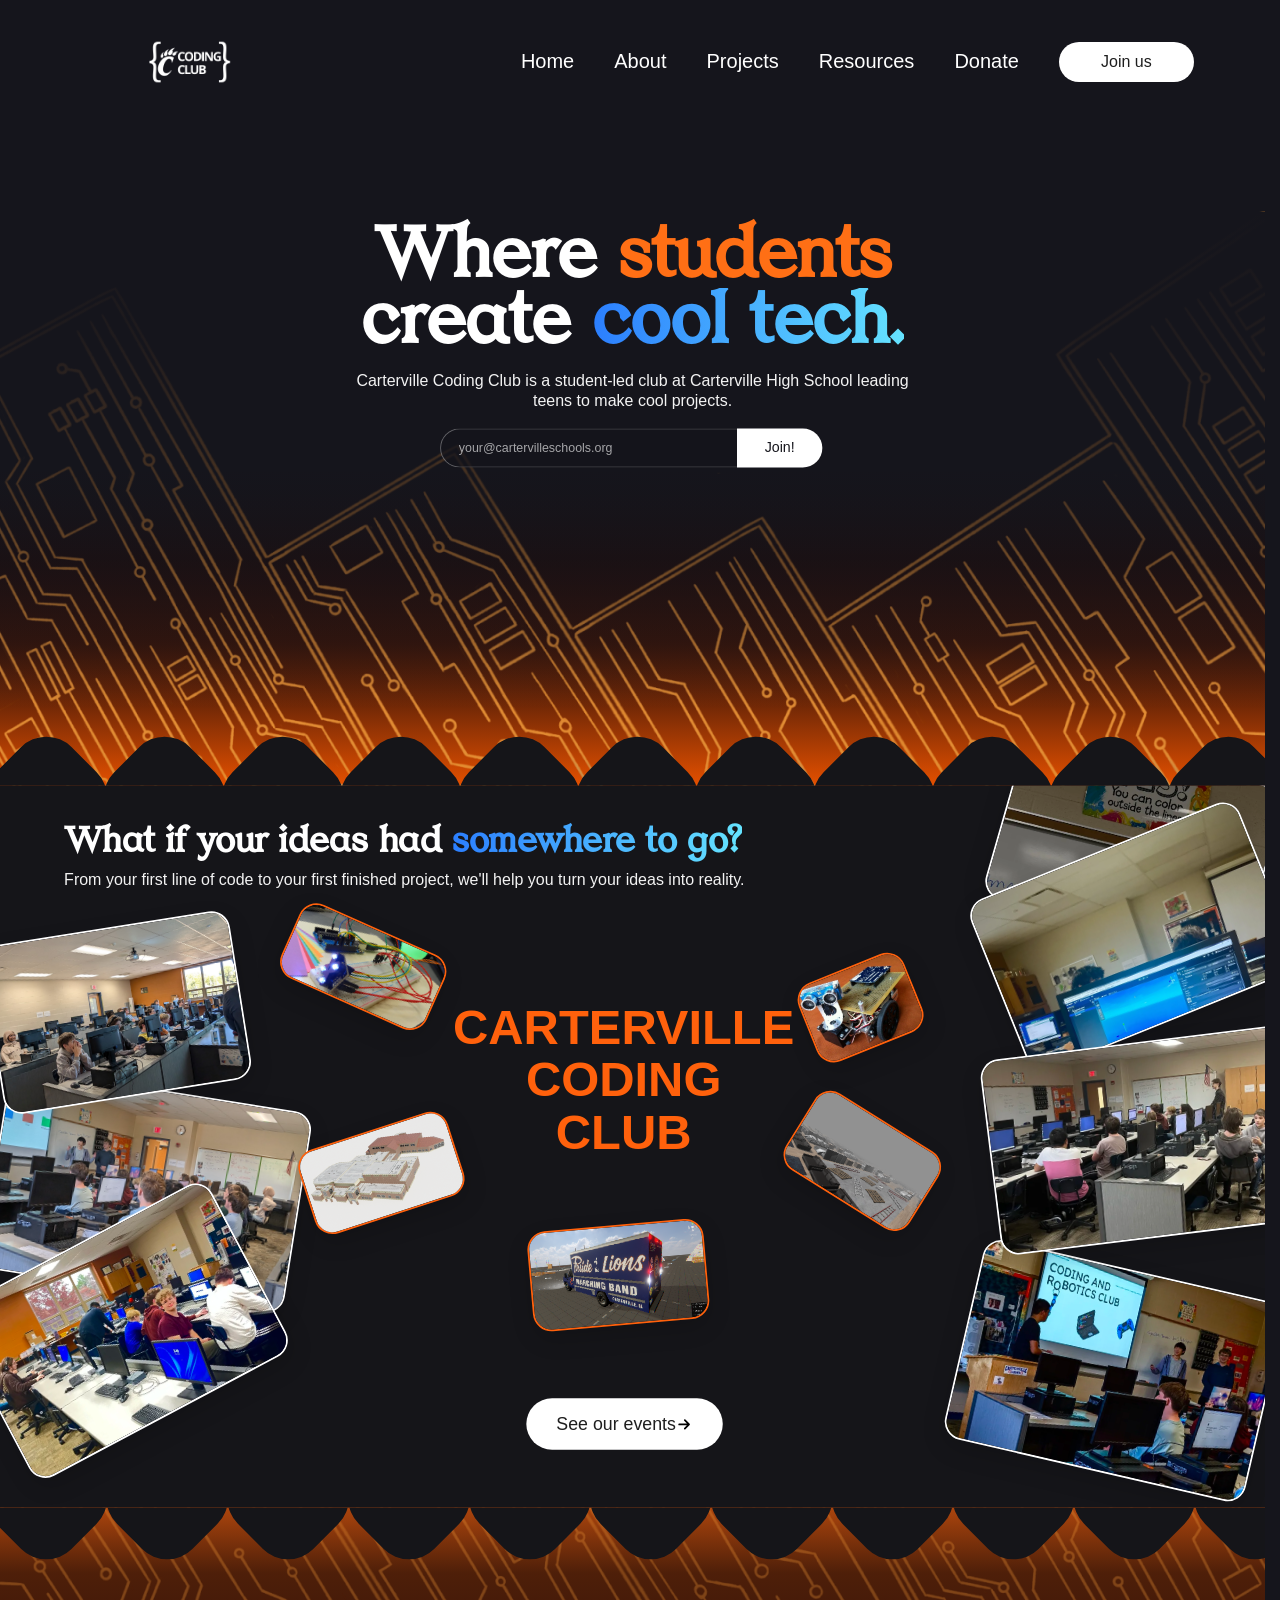
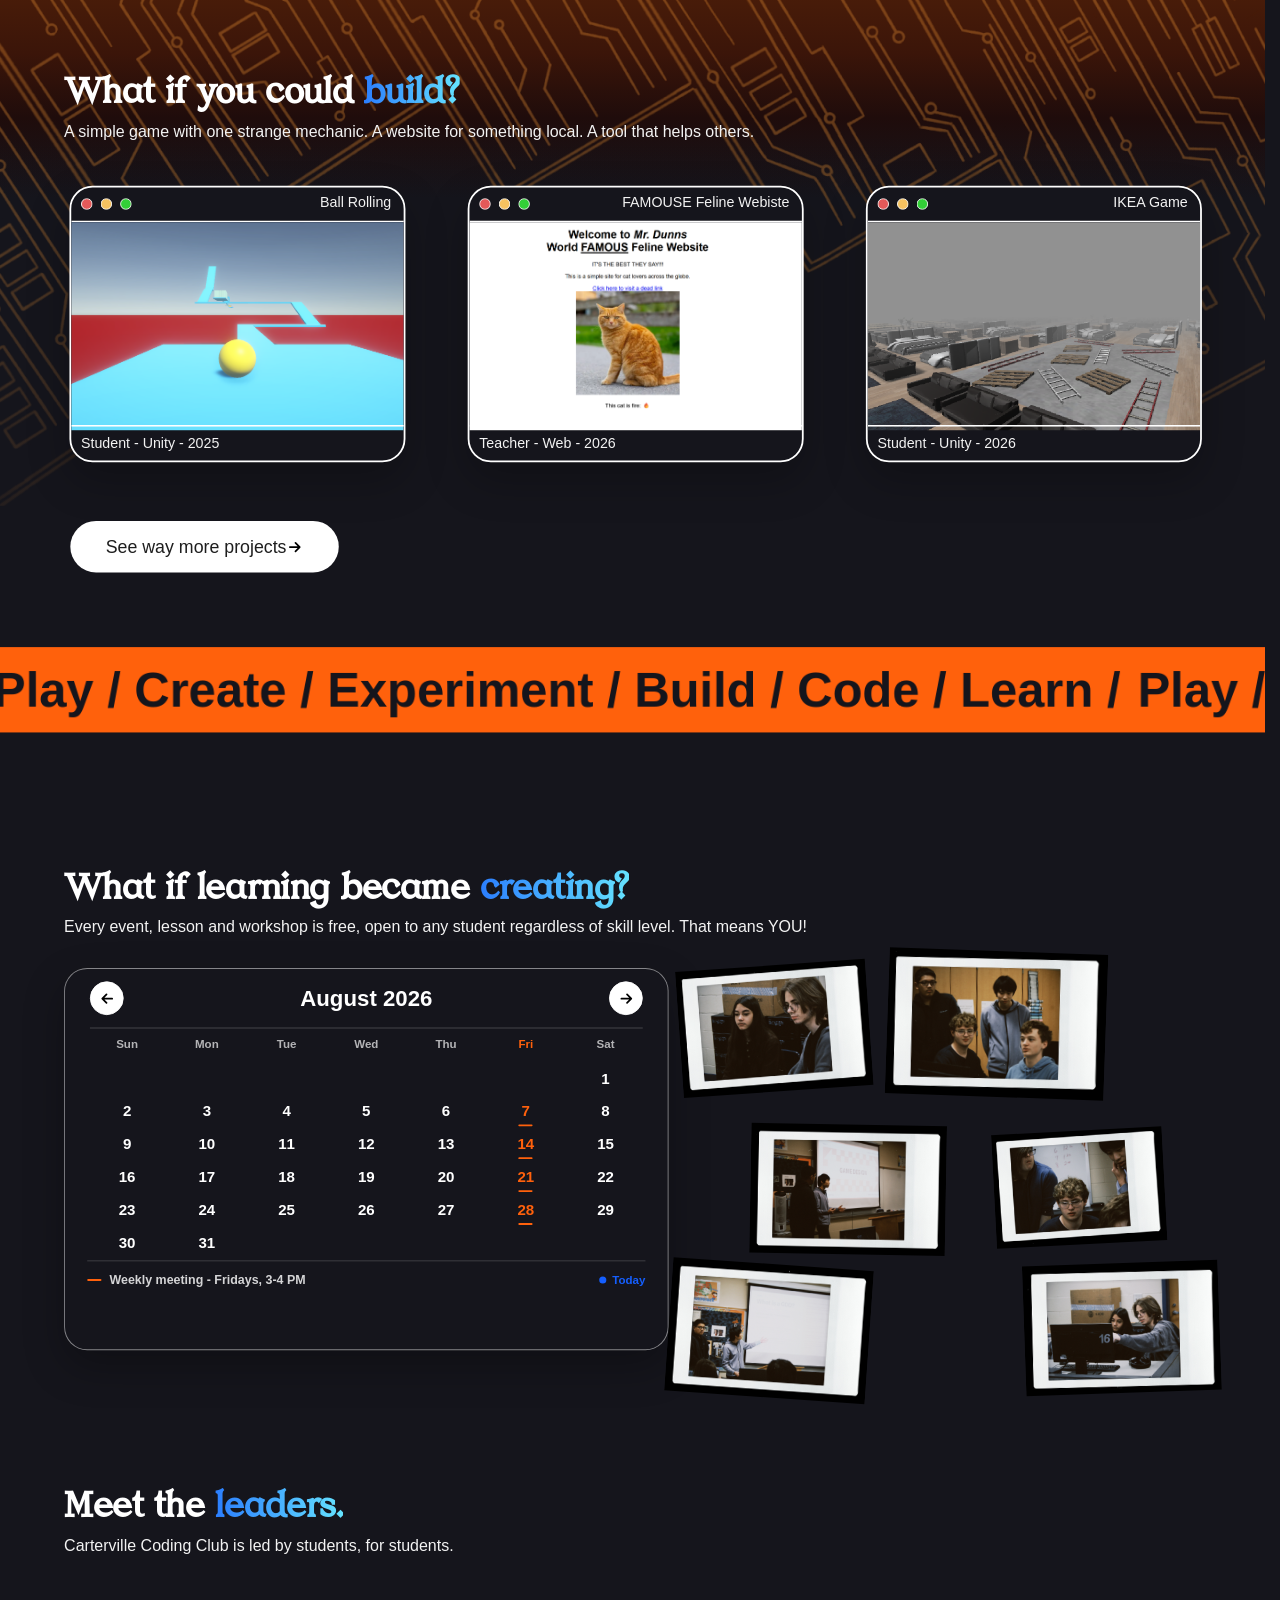
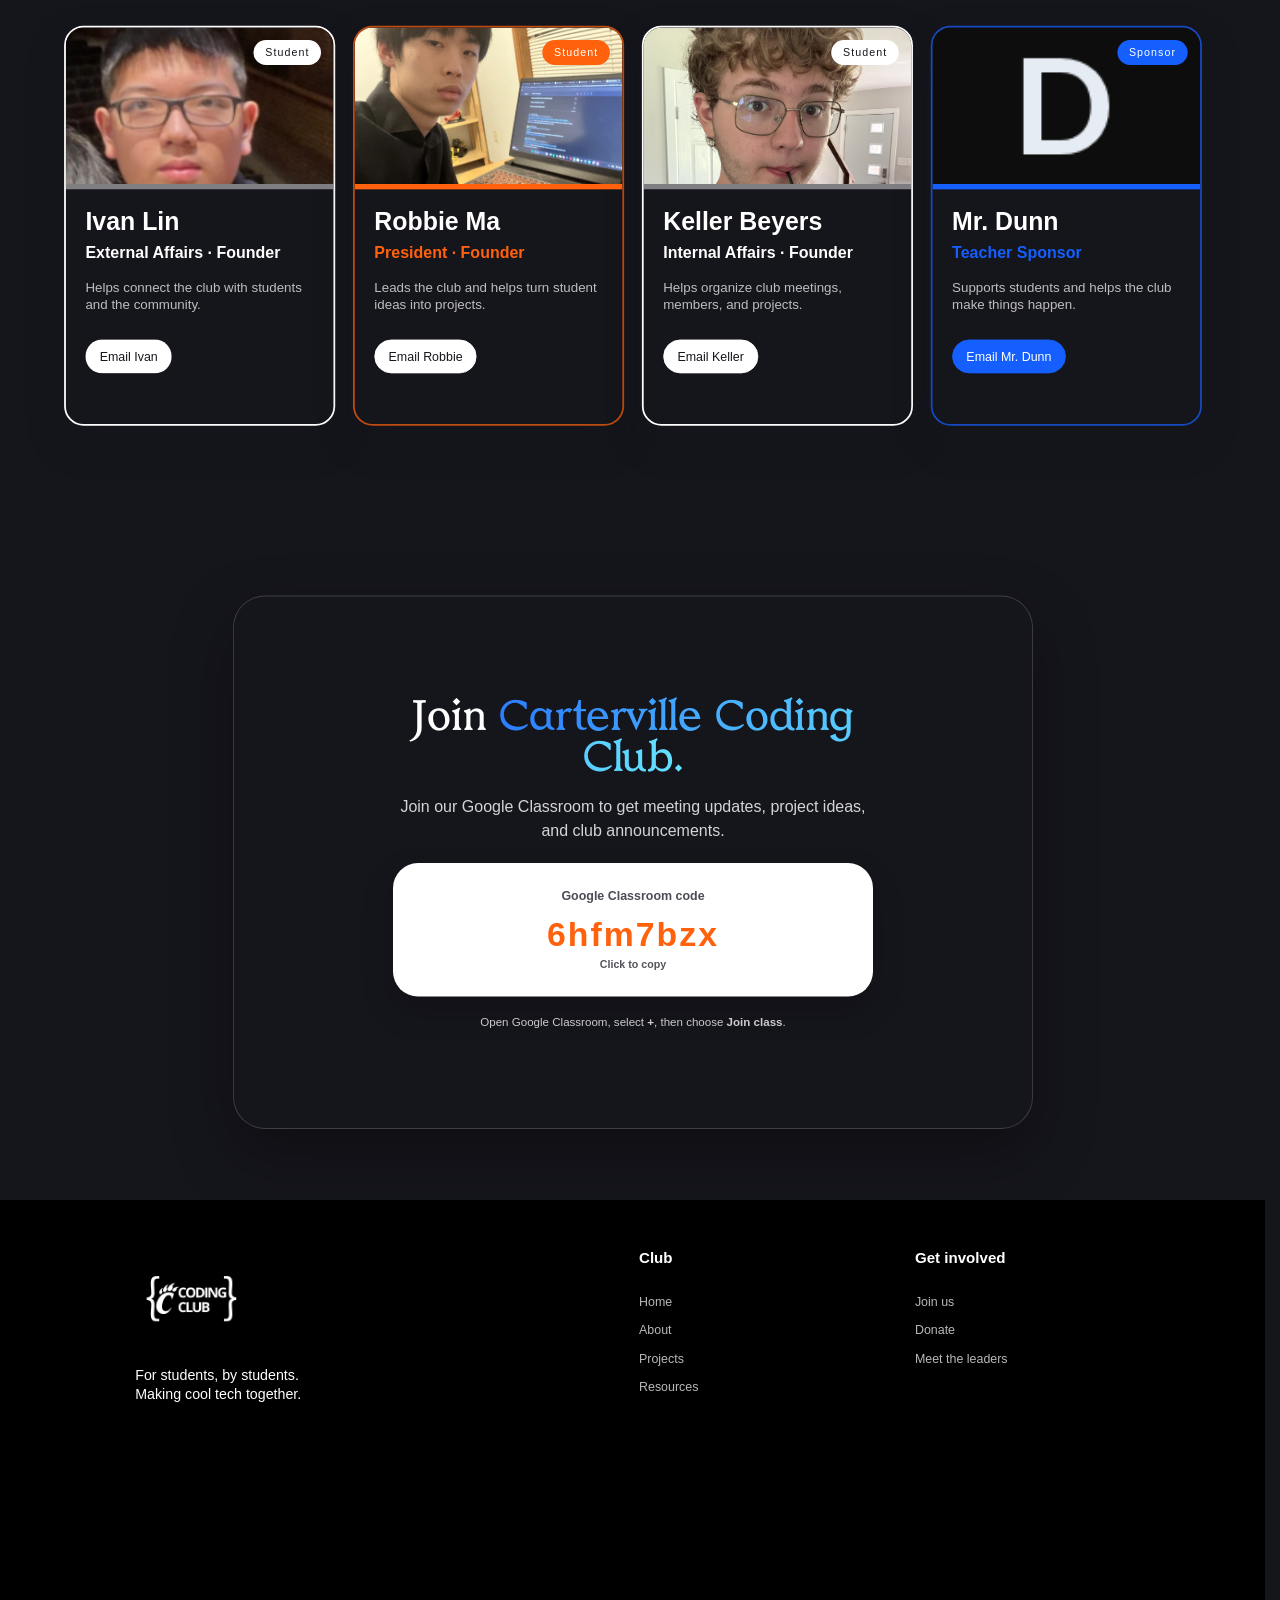
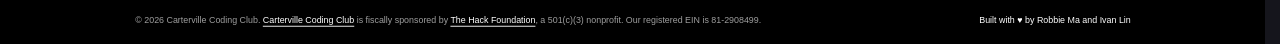
==== Carterville Coding Club/index.html @ ebbc8b8b "Refine comments in index.html for better understanding Updated comments for clarity and removed unne" ====
<!doctype html>
<html lang="en">
  <head>
    <meta charset="UTF-8" />
    <meta name="viewport" content="width=device-width, initial-scale=1.0" />
    <title>Carterville Coding Club</title>
    <link rel="icon" href="assets/coding-club-logo.png" />
    <link rel="preload" href="assets/zarathustra/ZAR_font/zarathustra-v01.otf" as="font" type="font/otf" crossorigin />
    <link rel="stylesheet" href="styles.css" />
  </head>
  <body class="home-page">
    <header class="site-header">
      <nav class="site-nav" aria-label="Main navigation">
        <a class="brand" href="#top">CCC</a>
        <div class="nav-right">
          <a href="index.html">Home</a>
          <a href="about.html">About</a>
          <a href="projects.html">Projects</a>
          <a href="resources.html">Resources</a>
          <a href="https://hcb.hackclub.com/donations/start/carterville-coding-club" target="_blank" rel="noreferrer">Donate</a>
          <a class="pill nav-pill" href="#join-us">Join us</a>
        </div>
      </nav>
    </header>
    <main class="site-shell" id="top" aria-label="Carterville Coding Club landing page">
      <div class="scale-viewport" id="scaleViewport">
        <div class="figma-stage" id="figmaStage">
          <section class="hero section" aria-labelledby="hero-title">
            <img class="circuit circuit-hero bleed" src="assets/figma/original-image-1.png" alt="" />
            <img class="circuit hero-circuit-flow bleed" src="assets/figma/hero-circuit-flow.webp" alt="" aria-hidden="true" />
            <img class="hero-window" src="assets/figma/subtract.svg" alt="" />

            <div class="hero-copy">
              <h1 id="hero-title">
                Where <span class="orange">students</span> create
                <span class="blue">cool tech.</span>
              </h1>
              <p>
                Carterville Coding Club is a student-led club at Carterville High School
                leading teens to make cool projects.
              </p>
            </div>

            <div class="join-form" id="join" aria-label="Join Carterville Coding Club">
              <input type="email" placeholder="your@cartervilleschools.org" aria-label="Email address" />
              <a class="join-form-button" href="#join-us">Join!</a>
            </div>

            <div class="diamond-transition hero-transition bleed" aria-hidden="true">
              <span></span><span></span><span></span><span></span><span></span><span></span>
              <span></span><span></span><span></span><span></span><span></span><span></span>
              <span></span><span></span><span></span><span></span><span></span><span></span>
            </div>
          </section>

          <section class="country section" id="about" aria-labelledby="ideas-title">
            <div class="section-heading country-heading">
              <h2 id="ideas-title">
                What if your ideas had <span>somewhere to go?</span>
              </h2>
              <p>
                From your first line of code to your first finished project, we'll help
                you turn your ideas into reality.
              </p>
            </div>

            <div class="photo-card photo-212 bleed"><img src="assets/figma/image-212.png" alt="" /></div>
            <div class="photo-card photo-211 bleed"><img src="assets/figma/image-211.png" alt="" /></div>
            <div class="photo-card photo-207 bleed"><img src="assets/figma/image-207.png" alt="" /></div>
            <div class="photo-card photo-206 bleed"><img src="assets/figma/image-206.png" alt="" /></div>
            <div class="photo-card photo-208 bleed"><img src="assets/figma/image-208.png" alt="" /></div>
            <div class="photo-card photo-209 bleed"><img src="assets/figma/image-209.png" alt="" /></div>
            <div class="photo-card photo-210 bleed"><img src="assets/figma/image-210.png" alt="" /></div>

            <div class="mini-card mini-213"><img src="assets/figma/image-213.png" alt="" /></div>
            <div class="mini-card mini-214"><img src="assets/figma/image-214.png" alt="" /></div>
            <div class="mini-card mini-215"><img src="assets/figma/image-215.png" alt="" /></div>
            <div class="mini-card mini-216"><img src="assets/figma/image-216.png" alt="" /></div>
            <div class="mini-card mini-217"><img src="assets/figma/image-217.png" alt="" /></div>

            <div class="club-lockup" aria-label="Carterville Coding Club">
              <span>Carterville</span>
              <span>Coding</span>
              <span>Club</span>
            </div>

            <a class="pill events-pill" href="#events">See our events <img class="arrow-icon" src="assets/icons/arrow-right.svg" alt="" /></a>
          </section>

          <section class="services section" id="projects" aria-labelledby="build-title">
            <img class="circuit services-circuit bleed" src="assets/figma/original-image-1.png" alt="" />
            <div class="diamond-transition services-transition bleed" aria-hidden="true">
              <span></span><span></span><span></span><span></span><span></span>
              <span></span><span></span><span></span><span></span><span></span>
              <span></span><span></span><span></span><span></span><span></span>
              <span></span><span></span><span></span>
            </div>

            <div class="section-heading services-heading">
              <h2 id="build-title">What if you could <span>build?</span></h2>
              <p>
                A simple game with one strange mechanic. A website for something local.
                A tool that helps others.
              </p>
            </div>

            <!--
              These 3 cards are from the club GitHub org (see script
              below), the same way projects.html is. The markup/classes below are
              fallback content and are only shown if the API call fails or hasn't
              finished loading yet.

              In short, idfk i just copy and paste 
            -->
            <article class="project-card project-one" data-home-project-slot="0">
              <div class="window-top">
                <img class="dot dot-one" src="assets/figma/ellipse-434.svg" alt="" />
                <img class="dot dot-two" src="assets/figma/ellipse-435.svg" alt="" />
                <img class="dot dot-three" src="assets/figma/ellipse-436.svg" alt="" />
                <strong>Ball Rolling</strong>
              </div>
              <img class="project-image" src="assets/figma/image-218.png" alt="Ball Rolling project screenshot" />
              <img class="line line-top" src="assets/figma/line-1.svg" alt="" />
              <img class="line line-bottom" src="assets/figma/line-2.svg" alt="" />
              <p class="project-meta">Student - Unity - 2025</p>
            </article>

            <article class="project-card project-two" data-home-project-slot="1">
              <div class="window-top">
                <img class="dot dot-one" src="assets/figma/ellipse-434.svg" alt="" />
                <img class="dot dot-two" src="assets/figma/ellipse-435.svg" alt="" />
                <img class="dot dot-three" src="assets/figma/ellipse-436.svg" alt="" />
                <strong>FAMOUSE Feline Webiste</strong>
              </div>
              <img class="project-image" src="assets/figma/image-219.png" alt="FAMOUSE Feline website screenshot" />
              <img class="line line-top" src="assets/figma/line-1.svg" alt="" />
              <img class="line line-bottom" src="assets/figma/line-2.svg" alt="" />
              <p class="project-meta">Teacher - Web - 2026</p>
            </article>

            <article class="project-card project-three" data-home-project-slot="2">
              <div class="window-top">
                <img class="dot dot-one" src="assets/figma/ellipse-434.svg" alt="" />
                <img class="dot dot-two" src="assets/figma/ellipse-435.svg" alt="" />
                <img class="dot dot-three" src="assets/figma/ellipse-436.svg" alt="" />
                <strong>IKEA Game</strong>
              </div>
              <img class="project-image" src="assets/figma/image-220.png" alt="IKEA Game project screenshot" />
              <img class="line line-top" src="assets/figma/line-1.svg" alt="" />
              <img class="line line-bottom" src="assets/figma/line-2.svg" alt="" />
              <p class="project-meta">Student - Unity - 2026</p>
            </article>

            <a class="pill projects-pill" href="projects.html">See way more projects <img class="arrow-icon" src="assets/icons/arrow-right.svg" alt="" /></a>
          </section>

          <div class="marquee" aria-hidden="true">
            <div class="marquee-track">
              <span>Play / Create / Experiment / Build / Code / Learn / </span>
              <span>Play / Create / Experiment / Build / Code / Learn / </span>
            </div>
          </div>

          <section class="why section" id="resources" aria-labelledby="why-title">
            <div class="orange-band bleed"></div>
            <div class="section-heading why-heading">
              <h2 id="why-title">What if learning became <span>creating?</span></h2>
              <p>
                Every event, lesson and workshop is free, open to any student regardless of skill level. That means YOU! 
              </p>
            </div>

            <article class="club-calendar" aria-label="Club calendar">
              <div class="calendar-top">
                <button class="calendar-arrow calendar-arrow-previous" type="button" data-calendar-action="previous" aria-label="Show previous month"><img src="assets/icons/arrow-right.svg" alt="" /></button>
                <h3 id="calendar-title" aria-live="polite">August 2026</h3>
                <button class="calendar-arrow" type="button" data-calendar-action="next" aria-label="Show next month"><img src="assets/icons/arrow-right.svg" alt="" /></button>
              </div>

              <div class="calendar-weekdays" aria-hidden="true">
                <span>Sun</span>
                <span>Mon</span>
                <span>Tue</span>
                <span>Wed</span>
                <span>Thu</span>
                <span>Fri</span>
                <span>Sat</span>
              </div>

              <div class="calendar-grid" aria-labelledby="calendar-title"></div>

              <div class="calendar-legend">
                <span><i></i>Weekly meeting - Fridays, 3-4 PM</span>
                <strong id="calendar-next"><i></i>Today</strong>
              </div>
            </article>

            <aside class="calendar-gallery" aria-label="Carterville Coding Club workshop moments">
              <figure class="calendar-photo photo-a">
                <img src="assets/calendar-photos/instc 2026-08-24 1855443C2B13A23EDB.jpg" alt="Students listening during a presentation" />
              </figure>
              <figure class="calendar-photo photo-b">
                <img src="assets/calendar-photos/instc 2026-08-24 185545EFFC74A78733.jpg" alt="Students gathered in class" />
              </figure>
              <figure class="calendar-photo photo-c">
                <img src="assets/calendar-photos/instc 2026-08-24 185546498261560363.jpg" alt="Students presenting in front of a screen" />
              </figure>
              <figure class="calendar-photo photo-d">
                <img src="assets/calendar-photos/instc 2026-08-24 185545710350DD6F04.jpg" alt="Students focused on a discussion" />
              </figure>
              <figure class="calendar-photo photo-e">
                <img src="assets/calendar-photos/instc 2026-08-24 185544B20AB3E38AEF.jpg" alt="Students working together at computers" />
              </figure>
              <figure class="calendar-photo photo-f">
                <img src="assets/calendar-photos/instc 2026-08-24 18554661F085C5C359.jpg" alt="Students presenting beside a projector screen" />
              </figure>
            </aside>

          </section>

          <section class="leaders section" id="leaders" aria-labelledby="leaders-title">
            <div class="section-heading leaders-heading">
              <h2 id="leaders-title">Meet the <span>leaders.</span></h2>
              <p>
                Carterville Coding Club is led by students, for students.
              </p>
            </div>

            <div class="leaders-grid" aria-label="Carterville Coding Club leaders">
              <article class="leader-card">
                <div class="leader-image-wrap">
                  <img src="assets/leaders/external-affairs.png" alt="Ivan Lin" />
                  <span class="leader-badge">Student</span>
                </div>
                <div>
                  <p class="leader-type">Student leader</p>
                  <h3>Ivan Lin</h3>
                  <p class="leader-role">External Affairs · Founder</p>
                  <p class="leader-description">Helps connect the club with students and the community.</p>
                  <a class="leader-email" href="mailto:Ivanlin@cartervilleschools.org">Email Ivan</a>
                </div>
              </article>
              
              <article class="leader-card leader-card-featured">
                <div class="leader-image-wrap">
                  <img src="assets/leaders/president.png" alt="Robbie Ma" />
                  <span class="leader-badge">Student</span>
                </div>
                <div>
                  <p class="leader-type">Student leader</p>
                  <h3>Robbie Ma</h3>
                  <p class="leader-role">President · Founder</p>
                  <p class="leader-description">Leads the club and helps turn student ideas into projects.</p>
                  <a class="leader-email" href="mailto:zhengyuanma@cartervilleschools.org">Email Robbie</a>
                </div>
              </article>

              <article class="leader-card">
                <div class="leader-image-wrap">
                  <img src="assets/leaders/keller-beyers.png" alt="Keller Beyers" />
                  <span class="leader-badge">Student</span>
                </div>
                <div>
                  <p class="leader-type">Student leader</p>
                  <h3>Keller Beyers</h3>
                  <p class="leader-role">Internal Affairs · Founder</p>
                  <p class="leader-description">Helps organize club meetings, members, and projects.</p>
                  <a class="leader-email" href="mailto:kellerbeyers@cartervilleschools.org">Email Keller</a>
                </div>
              </article>
              
              <article class="leader-card leader-card-sponsor">
                <div class="leader-image-wrap">
                  <img src="assets/leaders/teacher-sponsor.png" alt="Mr. Dunn" />
                  <span class="leader-badge">Sponsor</span>
                </div>
                <div>
                  <p class="leader-type">Teacher sponsor</p>
                  <h3>Mr. Dunn</h3>
                  <p class="leader-role">Teacher Sponsor</p>
                  <p class="leader-description">Supports students and helps the club make things happen.</p>
                  <a class="leader-email" href="mailto:rdunn@cartervilleschools.org">Email Mr. Dunn</a>
                </div>
              </article>
            </div>
          </section>

          <section class="join-section section" id="join-us" aria-labelledby="join-us-title">
            <div class="join-section-panel">
              <h2 id="join-us-title">Join <span>Carterville Coding Club.</span></h2>
              <p class="join-section-copy">Join our Google Classroom to get meeting updates, project ideas, and club announcements.</p>

              <div class="classroom-code" aria-label="Google Classroom join code">
                <span>Google Classroom code</span>
                <button class="classroom-code-copy" type="button" data-classroom-code="6hfm7bzx" aria-label="Copy Google Classroom code 6hfm7bzx">
                  <strong>6hfm7bzx</strong>
                  <small>Click to copy</small>
                </button>
              </div>

              <p class="classroom-help">Open Google Classroom, select <b>+</b>, then choose <b>Join class</b>.</p>
            </div>
          </section>

          <footer class="simple-footer section" aria-label="Site footer">
            <div class="footer-layout">
              <div class="footer-intro">
                <a class="footer-brand" href="#top" aria-label="Carterville Coding Club home">
                  <img src="assets/coding-club-logo.png" alt="Carterville Coding Club" />
                </a>
                <p>For students, by students.<br />Making cool tech together.</p>
                <div class="footer-socials" aria-label="Social links">
                  <a href="https://www.instagram.com/carterville_coding?igsi=bXc5dHk1bXNzMXQ0&utm_source=qr" target="_blank" rel="noreferrer" aria-label="Instagram"><svg viewBox="0 0 24 24" aria-hidden="true"><rect x="3" y="3" width="18" height="18" rx="5" /><circle cx="12" cy="12" r="4" /><circle cx="17.5" cy="6.5" r="1" class="icon-fill" /></svg></a>
                  <a href="https://discord.gg/URH8xkVuzP" target="_blank" rel="noreferrer" aria-label="Discord"><svg viewBox="0 0 24 24" aria-hidden="true"><path d="M18.9 5.1A16.1 16.1 0 0 0 15 4l-.5 1a14.6 14.6 0 0 0-5 0L9 4a16.1 16.1 0 0 0-3.9 1.1C2.6 8.7 1.9 12.2 2.2 15.7a15.8 15.8 0 0 0 4.8 2.4l1.2-1.7c-.7-.3-1.3-.7-1.9-1.1l.5-.4c3.7 1.7 8.1 1.7 11.8 0l.5.4c-.6.4-1.2.8-1.9 1.1l1.2 1.7a15.8 15.8 0 0 0 4.8-2.4c.4-4.1-.7-7.6-4.3-10.6ZM8.7 14.3c-1.1 0-2-1-2-2.2s.9-2.2 2-2.2 2 1 2 2.2-.9 2.2-2 2.2Zm6.6 0c-1.1 0-2-1-2-2.2s.9-2.2 2-2.2 2 1 2 2.2-.9 2.2-2 2.2Z" /></svg></a>
                  <a href="https://github.com/Hello-Grow/CartervilleCodingClub" target="_blank" rel="noreferrer" aria-label="GitHub"><svg viewBox="0 0 24 24" aria-hidden="true"><path d="M12 2.5a9.5 9.5 0 0 0-3 18.5c.5.1.7-.2.7-.5v-1.8c-2.8.6-3.4-1.2-3.4-1.2-.5-1.2-1.1-1.5-1.1-1.5-.9-.6.1-.6.1-.6 1 0 1.5 1 1.5 1 .9 1.5 2.4 1.1 3 .8.1-.6.4-1.1.7-1.4-2.2-.3-4.6-1.1-4.6-5a3.9 3.9 0 0 1 1-2.7c-.1-.3-.4-1.3.1-2.7 0 0 .8-.3 2.8 1a9.5 9.5 0 0 1 5.1 0c2-1.3 2.8-1 2.8-1 .5 1.4.2 2.4.1 2.7a3.9 3.9 0 0 1 1 2.7c0 3.9-2.4 4.7-4.6 5 .4.3.7 1 .7 1.9v2.8c0 .3.2.6.7.5A9.5 9.5 0 0 0 12 2.5Z" /></svg></a>
                </div>
              </div>

              <nav class="footer-column" aria-label="Club navigation">
                <h2>Club</h2>
                <a href="index.html">Home</a>
                <a href="about.html">About</a>
                <a href="projects.html">Projects</a>
                <a href="resources.html">Resources</a>
              </nav>

              <nav class="footer-column" aria-label="Get involved navigation">
                <h2>Get involved</h2>
                <a href="#join-us">Join us</a>
                <a href="https://hcb.hackclub.com/donations/start/carterville-coding-club" target="_blank" rel="noreferrer">Donate</a>
                <a href="#leaders">Meet the leaders</a>
              </nav>
            </div>

            <div class="footer-bottom">
              <p>&copy; 2026 Carterville Coding Club. <a href="https://hcb.hackclub.com/carterville-coding-club" target="_blank" rel="noreferrer">Carterville Coding Club</a> is fiscally sponsored by <a href="https://the.hackfoundation.org/" target="_blank" rel="noreferrer">The Hack Foundation</a>, a 501(c)(3) nonprofit. Our registered EIN is 81-2908499.</p>
              <span>Built with ♥ by Robbie Ma and Ivan Lin</span>
            </div>
          </footer>
        </div>
      </div>
    </main>
    <script src="script.js"></script>

    <script>
      // again copy and paste
      (() => {
        const ORG = "Carterville-Coding-Club";
        const API = "https://api.github.com";
        const slots = document.querySelectorAll("[data-home-project-slot]");

        if (!slots.length) return;

        async function github(path) {
          const response = await fetch(`${API}${path}`);

          if (!response.ok) {
            throw new Error(`GitHub returned ${response.status}`);
          }

          return response.json();
        }

        async function getRepos() {
          const repos = [];

          for (let page = 1; ; page++) {
            const results = await github(
              `/orgs/${ORG}/repos?type=public&per_page=100&page=${page}`
            );

            repos.push(...results);

            if (results.length < 100) break;
          }

          return repos;
        }

        async function getProject(repo) {
          const response = await fetch(
            `${API}/repos/${ORG}/${repo.name}/contents/project.json`
          );

          if (response.status === 404) return null;
          if (!response.ok) return null;

          const file = await response.json();
          const content = file.content.replace(/\n/g, "");

          try {
            return JSON.parse(atob(content));
          } catch {
            return null;
          }
        }

        function validProject(project) {
          return (
            typeof project?.name === "string" &&
            typeof project?.description === "string" &&
            typeof project?.banner === "string" &&
            typeof project?.language === "string" &&
            typeof project?.status === "string" &&
            typeof project?.featured === "boolean" &&
            typeof project?.year === "number" &&
            Array.isArray(project?.authors)
          );
        }

        function bannerUrl(repo, file) {
          return [
            "https://raw.githubusercontent.com",
            ORG,
            repo.name,
            repo.default_branch,
            file
          ].join("/");
        }

        function fillSlot(slot, project, repo) {
          const image = slot.querySelector(".project-image");
          const title = slot.querySelector(".window-top strong");
          const meta = slot.querySelector(".project-meta");

          if (image) {
            image.src = bannerUrl(repo, project.banner);
            image.alt = `${project.name} project screenshot`;
            image.addEventListener("error", () => image.remove());
          }

          if (title) title.textContent = project.name;
          if (meta) meta.textContent = `${project.language} · ${project.status} · ${project.year}`;

          slot.style.cursor = "pointer";
          slot.addEventListener("click", () => {
            window.open(repo.html_url, "_blank", "noopener,noreferrer");
          });
        }

        async function loadHomeProjects() {
          try {
            const repos = await getRepos();

            const projects = (
              await Promise.all(
                repos.map(async repo => {
                  const project = await getProject(repo);

                  if (!validProject(project)) return null;

                  return { project, repo };
                })
              )
            ).filter(Boolean);

            if (!projects.length) return;

            projects.sort((a, b) => {
              if (a.project.featured !== b.project.featured) {
                return Number(b.project.featured) - Number(a.project.featured);
              }

              return b.project.year - a.project.year;
            });

            const top = projects.slice(0, slots.length);

            top.forEach((entry, i) => {
              fillSlot(slots[i], entry.project, entry.repo);
            });

            for (let i = top.length; i < slots.length; i++) {
              slots[i].style.display = "none";
            }
          } catch (error) {
            console.error("Could not load homepage projects:", error);
            // Static fallback markup already in the DOM stays as-is.
          }
        }

        loadHomeProjects();
      })();
    </script>
  </body>
</html>
---- Carterville Coding Club/styles.css ----
:root {
  --night: #15151c;
  --night-deep: #151519;
  --orange: #ff610c;
  --hero-orange: #ff6f15;
  --blue: #155fff;
  --soft: #f3f3f3;
}

@font-face {
  font-family: "Zarathustra";
  src: url("assets/zarathustra/ZAR_font/zarathustra-v01.otf") format("opentype");
  font-style: normal;
  font-weight: 400;
  font-display: block;
}

* {
  box-sizing: border-box;
}

html,
body {
  margin: 0;
  min-height: 100%;
  overflow-x: hidden;
  background: var(--night);
  color: #ffffff;
  font-family: "Inter", Arial, sans-serif;
}

a {
  color: inherit;
  text-decoration: none;
}

button,
input {
  font: inherit;
}

.site-shell {
  min-height: 100vh;
  overflow-x: hidden;
  background: var(--night);
}

.scale-viewport {
  --stage-scale: 1;
  --stage-bleed: 0px;
  --hero-circuit-mask-y: 760px;

  position: relative;
  width: 100%;
  overflow: hidden;
  background:
    linear-gradient(
      180deg,
      rgb(21 21 28) 0%,
      rgb(21 21 28) 15.2%,
      rgb(31 12 11) 18%,
      rgb(59 21 9) 20.8%,
      rgb(116 41 6) 22.8%,
      rgb(228 80 0) 25.4%,
      var(--night-deep) 25.4%,
      var(--night-deep) 48.7%,
      rgb(172 69 13) 48.7%,
      rgb(78 31 9) 50.8%,
      rgb(59 21 9) 53.4%,
      rgb(31 12 11) 55.5%,
      rgb(21 21 28) 58.1%,
      rgb(21 21 28) 72.1%,
      var(--orange) 72.5%,
      var(--orange) 75.3%,
      var(--night) 75.3%,
      var(--night) 100%
    );
}

.figma-stage {
  position: relative;
  left: 50%;
  width: calc(1440px + (var(--stage-bleed) * 2));
  height: 5450px;
  margin-left: calc((-720px - var(--stage-bleed)) * var(--stage-scale));
  overflow: hidden;
  transform-origin: top left;
  transform: scale(var(--stage-scale));
  background: var(--night);
}

.section {
  position: absolute;
  left: 0;
  width: calc(1440px + (var(--stage-bleed) * 2));
  overflow: hidden;
}

.section > * {
  translate: var(--stage-bleed) 0;
}

.section > .bleed {
  translate: 0 0;
}

.hero {
  top: 0;
  height: 884px;
  background:
    linear-gradient(
      180deg,
      rgb(21 21 28) 0%,
      rgb(21 21 28) 60%,
      rgb(31 12 11) 71%,
      rgb(59 21 9) 82%,
      rgb(116 41 6) 90%,
      rgb(228 80 0) 100%
    );
}

.hero::before {
  content: "";
  position: absolute;
  z-index: 2;
  left: 0;
  right: 0;
  top: 238px;
  height: 560px;
  pointer-events: none;
  background: linear-gradient(
    180deg,
    var(--night) 0%,
    rgb(21 21 28 / 0.94) 26%,
    rgb(21 21 28 / 0.72) 58%,
    rgb(21 21 28 / 0.32) 86%,
    rgb(21 21 28 / 0) 100%
  );
}

.nav {
  position: absolute;
  z-index: 5;
  left: 80px;
  top: 42px;
  width: 1280px;
  display: flex;
  align-items: center;
  justify-content: space-between;
}

.brand {
  font-family: "Playfair Display", Georgia, serif;
  font-size: 30px;
  font-weight: 600;
  line-height: 1;
}

.nav-right {
  display: flex;
  align-items: center;
  gap: 40px;
  font-family: "Poppins", Arial, sans-serif;
  font-size: 20px;
  font-weight: 500;
}

.pill {
  display: inline-flex;
  align-items: center;
  justify-content: center;
  border-radius: 32px;
  background: #ffffff;
  color: #1e1e1e;
  font-family: "Poppins", Arial, sans-serif;
  font-weight: 500;
  white-space: nowrap;
}

.nav-pill {
  width: 135px;
  height: 40px;
  font-size: 16px;
}

.circuit {
  position: absolute;
  width: 1536px;
  height: 673px;
  object-fit: cover;
  pointer-events: none;
}

.circuit-hero {
  left: 0;
  top: 238px;
  width: calc(1440px + (var(--stage-bleed) * 2));
}

.hero-circuit-flow {
  z-index: 0;
  left: 0;
  top: 238px;
  width: calc(1440px + (var(--stage-bleed) * 2));
  opacity: 0.96;
  transform: none;
  -webkit-mask-image: linear-gradient(
    to bottom,
    transparent 0,
    transparent calc(var(--hero-circuit-mask-y) - 150px),
    rgb(0 0 0 / 0.3) calc(var(--hero-circuit-mask-y) - 80px),
    #000 calc(var(--hero-circuit-mask-y) - 24px),
    #000 calc(var(--hero-circuit-mask-y) + 36px),
    rgb(0 0 0 / 0.3) calc(var(--hero-circuit-mask-y) + 100px),
    transparent calc(var(--hero-circuit-mask-y) + 175px),
    transparent 100%
  );
  mask-image: linear-gradient(
    to bottom,
    transparent 0,
    transparent calc(var(--hero-circuit-mask-y) - 150px),
    rgb(0 0 0 / 0.3) calc(var(--hero-circuit-mask-y) - 80px),
    #000 calc(var(--hero-circuit-mask-y) - 24px),
    #000 calc(var(--hero-circuit-mask-y) + 36px),
    rgb(0 0 0 / 0.3) calc(var(--hero-circuit-mask-y) + 100px),
    transparent calc(var(--hero-circuit-mask-y) + 175px),
    transparent 100%
  );
  will-change: mask-image;
}

.hero-window {
  position: absolute;
  z-index: 1;
  left: 80px;
  top: 111px;
  width: 1280px;
  height: 635px;
  pointer-events: none;
}

.hero-copy {
  position: absolute;
  z-index: 3;
  left: 390px;
  top: 250px;
  width: 659px;
  text-align: center;
}

.hero-copy h1,
.section-heading h2 {
  margin: 0;
  font-family: "Playfair Display", Georgia, serif;
  font-weight: 600;
  letter-spacing: 0;
}

.hero-copy h1 {
  font-size: 80px;
  line-height: 0.92;
}

.hero-copy p {
  margin: 20px 0 0;
  color: var(--soft);
  font-size: 18px;
  font-weight: 500;
  line-height: 1.25;
}

.orange {
  color: var(--hero-orange);
}

.blue {
  display: inline-block;
  background: linear-gradient(90deg, #2b7efe 0%, #65e3ff 100%);
  -webkit-background-clip: text;
  background-clip: text;
  color: transparent;
}

.join-form {
  position: absolute;
  z-index: 4;
  left: 503px;
  top: 482px;
  display: flex;
  align-items: center;
  width: 430px;
  height: 44px;
}

.join-form input {
  width: 334px;
  height: 44px;
  padding: 0 20px;
  border: 1px solid rgb(255 255 255 / 0.36);
  border-right: 0;
  border-radius: 999px 0 0 999px;
  outline: 0;
  color: #ffffff;
  background: rgb(21 21 28 / 0.72);
  font-size: 14px;
}

.join-form-button {
  display: inline-flex;
  align-items: center;
  justify-content: center;
  width: 96px;
  height: 44px;
  margin-left: 0;
  border-radius: 0 999px 999px 0;
  background: #ffffff;
  color: var(--night);
  cursor: pointer;
  font-family: "Poppins", Arial, sans-serif;
  font-size: 16px;
  font-weight: 500;
}

.join-form input::placeholder { color: rgb(255 255 255 / 0.62); }
.join-form input:focus { border-color: #ffffff; }
.join-form-button:hover, .join-form-button:focus-visible { background: #e8e8e8; outline: 0; }

.diamond-transition {
  position: absolute;
  left: 0;
  width: calc(1440px + (var(--stage-bleed) * 2));
  height: 170px;
  overflow: hidden;
}

.diamond-transition span {
  position: absolute;
  top: 42px;
  width: 120px;
  height: 120px;
  border-radius: 40px;
  background: var(--night-deep);
  transform: rotate(45deg);
  transform-origin: center;
}

.diamond-transition span:nth-child(1) { left: 0; }
.diamond-transition span:nth-child(2) { left: 137px; }
.diamond-transition span:nth-child(3) { left: 274px; }
.diamond-transition span:nth-child(4) { left: 411px; }
.diamond-transition span:nth-child(5) { left: 548px; }
.diamond-transition span:nth-child(6) { left: 685px; }
.diamond-transition span:nth-child(7) { left: 822px; }
.diamond-transition span:nth-child(8) { left: 959px; }
.diamond-transition span:nth-child(9) { left: 1096px; }
.diamond-transition span:nth-child(10) { left: 1233px; }
.diamond-transition span:nth-child(11) { left: 1370px; }
.diamond-transition span:nth-child(12) { left: 1507px; }
.diamond-transition span:nth-child(13) { left: 1644px; }
.diamond-transition span:nth-child(14) { left: 1781px; }
.diamond-transition span:nth-child(15) { left: 1918px; }
.diamond-transition span:nth-child(16) { left: 2055px; }
.diamond-transition span:nth-child(17) { left: 2192px; }
.diamond-transition span:nth-child(18) { left: 2329px; }

.hero-transition {
  top: 798px;
}

.hero-transition span {
  top: 39px;
}

.services-transition span {
  top: -70px;
}

.hero-transition span:nth-child(2) { left: 133px; }
.hero-transition span:nth-child(3) { left: 266px; }
.hero-transition span:nth-child(4) { left: 399px; }
.hero-transition span:nth-child(5) { left: 532px; }
.hero-transition span:nth-child(6) { left: 665px; }
.hero-transition span:nth-child(7) { left: 798px; }
.hero-transition span:nth-child(8) { left: 931px; }
.hero-transition span:nth-child(9) { left: 1064px; }
.hero-transition span:nth-child(10) { left: 1197px; }
.hero-transition span:nth-child(11) { left: 1330px; }
.hero-transition span:nth-child(12) { left: 1463px; }
.hero-transition span:nth-child(13) { left: 1596px; }
.hero-transition span:nth-child(14) { left: 1729px; }
.hero-transition span:nth-child(15) { left: 1862px; }
.hero-transition span:nth-child(16) { left: 1995px; }
.hero-transition span:nth-child(17) { left: 2128px; }
.hero-transition span:nth-child(18) { left: 2261px; }

.country {
  top: 884px;
  height: 812px;
  background: var(--night-deep);
}

.section-heading {
  position: absolute;
  z-index: 3;
  left: 80px;
  width: 878px;
}

.country-heading {
  top: 39px;
}

.section-heading h2 {
  font-size: 40px;
  line-height: 1.15;
}

.section-heading h2 span {
  background: linear-gradient(90deg, #2B7EFE 0%, #65e3ff 100%);
  -webkit-background-clip: text;
  background-clip: text;
  color: transparent;
}

.section-heading p {
  margin: 10px 0 0;
  width: 840px;
  color: var(--soft);
  font-size: 18px;
  font-weight: 500;
  line-height: 1.28;
}

.photo-card,
.mini-card {
  position: absolute;
  z-index: 2;
  overflow: hidden;
  border: 2px solid #ffffff;
  border-radius: 21px;
  background: #111116;
  box-shadow: 0 10px 25px rgb(0 0 0 / 0.15);
}

.photo-card img,
.mini-card img {
  width: 100%;
  height: 100%;
  object-fit: cover;
  display: block;
}

.photo-212 {
  left: calc(1134px + (var(--stage-bleed) * 2));
  top: -39px;
  width: 300px;
  height: 206px;
  transform: rotate(16deg);
}

.photo-212 img {
  height: 194%;
  object-position: center 40%;
}

.photo-211 {
  left: calc(1120px + (var(--stage-bleed) * 2));
  top: 66px;
  width: 326px;
  height: 207px;
  transform: rotate(-22deg);
}

.photo-211 img {
  height: 210%;
  object-position: center 62%;
}

.photo-206 {
  left: -2px;
  top: 159px;
  width: 282px;
  height: 192px;
  transform: rotate(-9deg);
}

.photo-207 {
  left: 0;
  top: 341px;
  width: 345px;
  height: 229px;
  transform: rotate(9deg);
}

.photo-208 {
  left: -20px;
  top: 504px;
  width: 327px;
  height: 218px;
  transform: rotate(-28deg);
}

.photo-209 {
  left: calc(1088px + (var(--stage-bleed) * 2));
  top: 543px;
  width: 347px;
  height: 230px;
  transform: rotate(13deg);
}

.photo-210 {
  left: calc(1121px + (var(--stage-bleed) * 2));
  top: 288px;
  width: 353px;
  height: 221px;
  transform: rotate(-7deg);
}

.mini-card {
  border-color: var(--orange);
}

.mini-213 {
  left: 327px;
  top: 158px;
  width: 179px;
  height: 91px;
  transform: rotate(24deg);
}

.mini-214 {
  left: 912px;
  top: 202px;
  width: 128px;
  height: 95px;
  transform: rotate(-22deg);
}

.mini-215 {
  left: 349px;
  top: 386px;
  width: 176px;
  height: 99px;
  transform: rotate(-18deg);
}

.mini-216 {
  left: 604px;
  top: 494px;
  width: 199px;
  height: 113px;
  transform: rotate(-5deg);
}

.mini-217 {
  left: 896px;
  top: 371px;
  width: 164px;
  height: 102px;
  transform: rotate(32deg);
}

.club-lockup {
  position: absolute;
  z-index: 4;
  left: 492px;
  top: 242px;
  width: 435px;
  color: var(--orange);
  font-family: "Open Sans", Arial, sans-serif;
  font-size: 55px;
  font-weight: 800;
  line-height: 1.08;
  text-align: center;
  text-transform: uppercase;
}

.club-lockup span {
  display: block;
}

.events-pill {
  position: absolute;
  left: 600px;
  top: 689px;
  width: 221px;
  height: 58px;
  font-size: 20px;
}

.services {
  top: 1696px;
  height: 816px;
  overflow: hidden;
  background:
    linear-gradient(
      180deg,
      rgb(172 69 13) 0%,
      rgb(78 31 9) 9%,
      rgb(59 21 9) 20%,
      rgb(31 12 11) 29%,
      rgb(21 21 28) 40%
    );
}

.services::before {
  content: "";
  position: absolute;
  z-index: 2;
  left: 0;
  right: 0;
  bottom: 0;
  height: 560px;
  pointer-events: none;
  background: linear-gradient(
    180deg,
    rgb(21 21 28 / 0) 0%,
    rgb(21 21 28 / 0.18) 22%,
    rgb(21 21 28 / 0.58) 58%,
    rgb(21 21 28 / 0.9) 84%,
    var(--night) 100%
  );
}

.services-circuit {
  left: 0;
  top: 0;
  width: calc(1440px + (var(--stage-bleed) * 2));
  opacity: 0.37;
  transform: rotate(180deg);
}

.services-transition {
  top: 0;
}

.services-transition span:nth-child(2) { left: 136px; }
.services-transition span:nth-child(3) { left: 272px; }
.services-transition span:nth-child(4) { left: 408px; }
.services-transition span:nth-child(5) { left: 544px; }
.services-transition span:nth-child(6) { left: 680px; }
.services-transition span:nth-child(7) { left: 816px; }
.services-transition span:nth-child(8) { left: 952px; }
.services-transition span:nth-child(9) { left: 1088px; }
.services-transition span:nth-child(10) { left: 1224px; }
.services-transition span:nth-child(11) { left: 1360px; }
.services-transition span:nth-child(12) { left: 1496px; }
.services-transition span:nth-child(13) { left: 1632px; }
.services-transition span:nth-child(14) { left: 1768px; }
.services-transition span:nth-child(15) { left: 1904px; }
.services-transition span:nth-child(16) { left: 2040px; }
.services-transition span:nth-child(17) { left: 2176px; }
.services-transition span:nth-child(18) { left: 2312px; }

.services-heading {
  top: 185px;
}

.project-card {
  position: absolute;
  z-index: 3;
  overflow: hidden;
  width: 378px;
  height: 311px;
  border: 2px solid #ffffff;
  border-radius: 26px;
  background: var(--night);
  color: var(--soft);
  box-shadow: 0 20px 48px rgb(0 0 0 / 0.24);
  transition:
    transform 180ms ease,
    border-color 180ms ease,
    box-shadow 180ms ease;
}

.project-card:hover {
  transform: translateY(-8px);
  border-color: var(--orange);
  box-shadow: 0 28px 60px rgb(0 0 0 / 0.34);
}

.project-image {
  position: absolute;
  left: 0;
  top: 39px;
  width: 100%;
  height: 234px;
  object-fit: cover;
}

.project-two img {
  object-position: 48% 0;
}

.project-card p {
  position: absolute;
  left: 11px;
  bottom: 10px;
  margin: 0;
  color: var(--soft);
  font-size: 16px;
  font-weight: 500;
}

.window-top {
  position: absolute;
  inset: 0 0 auto 0;
  height: 39px;
  border-radius: 24px 24px 0 0;
  font-size: 16px;
}

.dot {
  position: absolute;
  top: 12px;
  width: 13px;
  height: 13px;
}

.dot-one {
  left: 11px;
}

.dot-two {
  left: 33px;
}

.dot-three {
  left: 55px;
}

.window-top strong {
  position: absolute;
  top: 8px;
  right: 14px;
  color: var(--soft);
  font-size: 16px;
  font-weight: 500;
}

.line {
  position: absolute;
  left: 0;
  width: 377px;
  height: 2px;
}

.line-top {
  top: 37px;
}

.line-bottom {
  bottom: 38px;
}

.project-one {
  left: 86px;
  top: 313px;
}

.project-two {
  left: 534px;
  top: 313px;
}

.project-three {
  left: 982px;
  top: 313px;
}

.projects-pill {
  position: absolute;
  z-index: 3;
  left: 87px;
  top: 690px;
  width: 302px;
  height: 58px;
  font-size: 20px;
}

.marquee {
  position: absolute;
  z-index: 4;
  left: 0;
  top: 2528px;
  width: calc(1440px + (var(--stage-bleed) * 2));
  height: 96px;
  overflow: hidden;
  color: var(--night);
  background: var(--orange);
  font-family: "Inter", Arial, sans-serif;
  font-size: 55px;
  font-weight: 900;
  line-height: 96px;
  white-space: nowrap;
}

.why {
  top: 2624px;
  height: 760px;
  background: var(--night);
}

.orange-band {
  position: absolute;
  left: 0;
  top: 0;
  width: calc(1440px + (var(--stage-bleed) * 2));
  height: 95px;
  background: var(--orange);
}

.why-heading {
  top: 152px;
}

.why-heading p {
  width: 901px;
}

/* Previous-task styles removed.
.pill,
.join-form button,
.big-join-form button,
.lead-card {
  transition:
    transform 180ms ease,
    box-shadow 180ms ease,
    background 180ms ease,
    color 180ms ease,
    border-color 180ms ease;
}

.pill:hover,
.join-form button:hover,
.big-join-form button:hover {
  transform: translateY(-3px);
  box-shadow: 0 12px 30px rgb(21 95 255 / 0.25), 0 0 0 2px rgb(255 97 12 / 0.16);
}

.nav-right a:not(.pill) {
  position: relative;
}

.nav-right a:not(.pill)::after {
  content: "";
  position: absolute;
  left: 0;
  right: 0;
  bottom: -7px;
  height: 2px;
  background: var(--orange);
  transform: scaleX(0);
  transform-origin: left;
  transition: transform 180ms ease;
}

.nav-right a:not(.pill):hover::after {
  transform: scaleX(1);
}

.marquee {
  animation: marquee-pan 14s linear infinite;
}

@keyframes marquee-pan {
  from { text-indent: 0; }
  to { text-indent: -720px; }
}

.learning-copy {
  position: absolute;
  z-index: 3;
  left: 80px;
  top: 325px;
  width: 460px;
}

.learning-copy h3,
.build-stage h3,
.together-grid span,
.leader-copy h3,
.lead-card span,
.opportunity-grid h3,
.support-grid h3 {
  margin: 0;
  font-family: "Inter", Arial, sans-serif;
  font-weight: 900;
  text-transform: uppercase;
}

.learning-copy h3 {
  color: #ffffff;
  font-size: 34px;
  line-height: 1.05;
}

.learning-copy ul {
  display: grid;
  gap: 15px;
  margin: 24px 0 0;
  padding: 0;
  list-style: none;
}

.learning-copy li {
  position: relative;
  padding-left: 25px;
  color: var(--soft);
  font-size: 17px;
  font-weight: 500;
  line-height: 1.35;
}

.learning-copy li::before {
  content: "";
  position: absolute;
  left: 0;
  top: 8px;
  width: 9px;
  height: 9px;
  border-radius: 50%;
  background: var(--orange);
  box-shadow: 0 0 18px var(--orange);
}

.learning-copy p {
  margin: 24px 0 0;
  color: #ffffff;
  font-size: 18px;
  font-weight: 700;
}

.path-panel {
  position: absolute;
  z-index: 4;
  left: 610px;
  top: 268px;
  display: grid;
  grid-template-columns: repeat(4, 1fr);
  gap: 18px;
  width: 750px;
}

.path-step {
  position: relative;
  min-height: 360px;
  padding: 28px 20px;
  border: 2px solid rgb(255 255 255 / 0.38);
  border-radius: 8px;
  background:
    linear-gradient(180deg, rgb(255 255 255 / 0.08), rgb(255 255 255 / 0.02)),
    #191920;
  overflow: hidden;
  cursor: default;
  transition:
    transform 220ms ease,
    border-color 220ms ease,
    background 220ms ease;
}

.path-step::after {
  content: "";
  position: absolute;
  right: -22px;
  top: 160px;
  z-index: 2;
  width: 22px;
  height: 22px;
  background: var(--orange);
  -webkit-mask: url("assets/icons/arrow-right.svg") center / contain no-repeat;
  mask: url("assets/icons/arrow-right.svg") center / contain no-repeat;
}

.path-step:last-child::after {
  content: none;
}

.path-step span {
  display: inline-flex;
  color: var(--orange);
  font-size: 15px;
  font-weight: 900;
  text-transform: uppercase;
}

.path-step h3 {
  margin: 22px 0 0;
  color: #ffffff;
  font-size: 28px;
  line-height: 1.02;
}

.path-step p {
  position: absolute;
  left: 20px;
  right: 20px;
  bottom: 24px;
  margin: 0;
  color: var(--soft);
  font-size: 16px;
  font-weight: 600;
  line-height: 1.35;
  opacity: 0;
  transform: translateY(18px);
  transition: opacity 220ms ease, transform 220ms ease;
}

.path-step:hover,
.path-step:focus-visible {
  transform: translateY(-14px);
  border-color: var(--orange);
  background:
    linear-gradient(180deg, rgb(255 97 12 / 0.24), rgb(21 95 255 / 0.08)),
    #191920;
}

.path-step:hover p,
.path-step:focus-visible p {
  opacity: 1;
  transform: translateY(0);
}

.idea {
  top: 3554px;
  height: 1030px;
  background:
    radial-gradient(circle at 50% 54%, rgb(21 95 255 / 0.18), transparent 36%),
    linear-gradient(180deg, #15151c 0%, #101016 100%);
}

.idea-heading {
  top: 88px;
}

.kicker {
  width: auto;
  margin: 0 0 10px;
  color: var(--orange);
  font-size: 18px;
  font-weight: 900;
  text-transform: uppercase;
}

.build-trace {
  position: absolute;
  z-index: 2;
  left: 173px;
  top: 500px;
  width: 1094px;
  height: 82px;
}

.trace-base,
.trace-glow {
  position: absolute;
  left: 0;
  top: 38px;
  width: 100%;
  height: 6px;
  border-radius: 99px;
}

.trace-base {
  background: rgb(255 255 255 / 0.14);
}

.trace-glow {
  background: linear-gradient(90deg, var(--orange), #32d9ff, var(--blue));
  box-shadow: 0 0 24px rgb(21 95 255 / 0.72), 0 0 30px rgb(255 97 12 / 0.45);
  transform: scaleX(var(--trace-progress, 0));
  transform-origin: left;
}

.build-trace i {
  position: absolute;
  top: 22px;
  width: 38px;
  height: 38px;
  border: 4px solid rgb(255 255 255 / 0.25);
  border-radius: 50%;
  background: #15151c;
}

.build-trace i:nth-of-type(1) { left: 0; }
.build-trace i:nth-of-type(2) { left: 352px; }
.build-trace i:nth-of-type(3) { left: 704px; }
.build-trace i:nth-of-type(4) { right: 0; }

.stage-grid {
  position: absolute;
  z-index: 4;
  left: 80px;
  top: 330px;
  display: grid;
  grid-template-columns: repeat(4, 1fr);
  gap: 28px;
  width: 1280px;
}

.build-stage {
  min-height: 500px;
  padding: 24px;
  border: 2px solid rgb(255 255 255 / 0.25);
  border-radius: 8px;
  background: rgb(255 255 255 / 0.045);
  backdrop-filter: blur(8px);
  transition: transform 220ms ease, border-color 220ms ease;
}

.build-stage:hover {
  transform: translateY(-12px);
  border-color: #32d9ff;
}

.stage-visual {
  position: relative;
  height: 190px;
  margin-bottom: 28px;
  border: 2px solid rgb(255 255 255 / 0.35);
  border-radius: 8px;
  overflow: hidden;
  background: #0d0d12;
}

.notebook {
  background: linear-gradient(90deg, #fbf4dc 0 12%, #fff9e8 12% 100%);
}

.notebook span {
  position: absolute;
  left: 62px;
  width: 178px;
  height: 4px;
  border-radius: 99px;
  background: #1f3559;
}

.notebook span:nth-child(1) { top: 54px; }
.notebook span:nth-child(2) { top: 86px; width: 140px; background: var(--orange); }
.notebook span:nth-child(3) { top: 118px; width: 196px; }

.editor {
  display: grid;
  align-content: center;
  gap: 16px;
  padding: 30px;
}

.editor code {
  color: #9af7ff;
  font-size: 18px;
}

.prototype b {
  position: absolute;
  display: block;
  border: 2px solid #ffffff;
  border-radius: 8px;
}

.prototype b:nth-child(1) {
  left: 28px;
  top: 30px;
  width: 110px;
  height: 84px;
  background: var(--orange);
}

.prototype b:nth-child(2) {
  right: 32px;
  top: 48px;
  width: 82px;
  height: 82px;
  background: var(--blue);
}

.prototype b:nth-child(3) {
  left: 78px;
  bottom: 22px;
  width: 150px;
  height: 34px;
  background: #ffffff;
}

.showcase span {
  position: absolute;
  display: block;
}

.showcase span:first-child {
  left: 48px;
  top: 30px;
  width: 178px;
  height: 108px;
  border: 3px solid #ffffff;
  border-radius: 8px;
  background: linear-gradient(135deg, var(--blue), var(--orange));
}

.showcase span:last-child {
  left: 88px;
  bottom: 20px;
  width: 100px;
  height: 24px;
  border-radius: 99px;
  background: #ffffff;
}

.build-stage h3 {
  color: #ffffff;
  font-size: 27px;
  line-height: 1.06;
}

.build-stage p {
  color: var(--soft);
  font-size: 16px;
  font-weight: 500;
  line-height: 1.35;
}

.community {
  top: 4584px;
  height: 960px;
  background:
    linear-gradient(180deg, #101016 0%, #15151c 40%, #1b0b08 100%);
}

.community-heading {
  top: 82px;
}

.polaroid-stack {
  position: absolute;
  z-index: 2;
  left: 120px;
  top: 250px;
  width: 760px;
  height: 500px;
}

.polaroid {
  position: absolute;
  width: 285px;
  height: 220px;
  margin: 0;
  padding: 12px 12px 42px;
  border-radius: 6px;
  background: #ffffff;
  box-shadow: 0 24px 44px rgb(0 0 0 / 0.32);
  transition: transform 800ms cubic-bezier(0.2, 0.8, 0.2, 1);
}

.polaroid img {
  display: block;
  width: 100%;
  height: 100%;
  object-fit: cover;
}

.p1 { left: 190px; top: 92px; transform: rotate(-9deg); }
.p2 { left: 260px; top: 130px; transform: rotate(8deg); }
.p3 { left: 305px; top: 82px; transform: rotate(-3deg); }
.p4 { left: 230px; top: 170px; transform: rotate(13deg); }
.p5 { left: 340px; top: 154px; transform: rotate(-14deg); }
.p6 { left: 275px; top: 56px; transform: rotate(4deg); }

.spread-scene.is-spread .p1 { transform: translate(-165px, -66px) rotate(-16deg); }
.spread-scene.is-spread .p2 { transform: translate(115px, -96px) rotate(13deg); }
.spread-scene.is-spread .p3 { transform: translate(335px, 18px) rotate(6deg); }
.spread-scene.is-spread .p4 { transform: translate(-76px, 174px) rotate(18deg); }
.spread-scene.is-spread .p5 { transform: translate(222px, 196px) rotate(-10deg); }
.spread-scene.is-spread .p6 { transform: translate(14px, 26px) rotate(1deg); }

.together-grid {
  position: absolute;
  z-index: 4;
  left: 970px;
  top: 270px;
  display: grid;
  gap: 22px;
  width: 390px;
}

.together-grid article {
  padding: 26px;
  border-left: 5px solid var(--orange);
  background: rgb(255 255 255 / 0.06);
}

.together-grid span {
  color: #ffffff;
  font-size: 28px;
}

.together-grid p {
  margin: 8px 0 0;
  color: var(--soft);
  font-size: 17px;
  font-weight: 600;
  line-height: 1.3;
}

.team {
  top: 5544px;
  height: 1010px;
  background:
    radial-gradient(circle at 82% 20%, rgb(255 97 12 / 0.23), transparent 24%),
    #15151c;
}

.team-heading {
  top: 78px;
}

.leader-feature {
  position: absolute;
  z-index: 3;
  left: 80px;
  top: 270px;
  display: grid;
  grid-template-columns: 420px 1fr;
  gap: 54px;
  align-items: center;
  width: 1080px;
}

.leader-photo {
  display: grid;
  place-items: center;
  width: 420px;
  height: 420px;
  border: 2px solid rgb(255 255 255 / 0.45);
  border-radius: 8px;
  background:
    linear-gradient(135deg, rgb(255 97 12 / 0.25), rgb(21 95 255 / 0.2)),
    #0f0f14;
}

.leader-photo img {
  width: 250px;
  height: 250px;
  object-fit: contain;
}

.leader-copy h3 {
  color: #ffffff;
  font-size: 68px;
  line-height: 0.95;
}

.leader-copy span {
  display: block;
  width: max-content;
  margin: 18px 0 0;
  padding-top: 15px;
  border-top: 2px solid #ffffff;
  color: var(--orange);
  font-size: 18px;
  font-weight: 900;
  text-transform: uppercase;
}

.leader-copy p {
  width: 420px;
  color: var(--soft);
  font-size: 26px;
  font-weight: 700;
  line-height: 1.18;
}

.meet-pill {
  width: 184px;
  height: 50px;
  font-size: 17px;
}

.leadership-grid {
  position: absolute;
  left: 80px;
  bottom: 72px;
  display: grid;
  grid-template-columns: repeat(4, 1fr);
  gap: 20px;
  width: 1280px;
}

.lead-card {
  min-height: 145px;
  padding: 22px;
  border: 2px solid rgb(255 255 255 / 0.22);
  border-radius: 8px;
  background: rgb(255 255 255 / 0.045);
  color: #ffffff;
  text-align: left;
  cursor: pointer;
}

.lead-card span {
  display: block;
  font-size: 25px;
}

.lead-card strong {
  display: block;
  margin-top: 8px;
  color: var(--orange);
  font-size: 15px;
  text-transform: uppercase;
}

.lead-card p {
  max-height: 0;
  margin: 0;
  overflow: hidden;
  color: var(--soft);
  font-size: 15px;
  font-weight: 600;
  line-height: 1.35;
  opacity: 0;
  transition: max-height 220ms ease, margin 220ms ease, opacity 220ms ease;
}

.lead-card:hover,
.lead-card.is-open {
  transform: translateY(-9px);
  border-color: var(--orange);
  background: rgb(255 97 12 / 0.13);
}

.lead-card:hover p,
.lead-card.is-open p {
  max-height: 110px;
  margin-top: 16px;
  opacity: 1;
}

.marquee-two {
  top: 6554px;
  background: #ffffff;
  color: var(--night);
}

.beyond {
  top: 6650px;
  height: 880px;
  background:
    linear-gradient(180deg, var(--orange) 0%, #24100b 13%, var(--night) 40%),
    var(--night);
}

.beyond-heading {
  top: 118px;
}

.timeline {
  position: absolute;
  z-index: 3;
  left: 80px;
  top: 370px;
  display: flex;
  align-items: center;
  gap: 50px;
  width: 1660px;
  height: 100px;
  color: #ffffff;
}

.timeline::before {
  content: "";
  position: absolute;
  left: 0;
  right: 0;
  top: 50%;
  height: 4px;
  background: linear-gradient(90deg, var(--orange), #32d9ff, rgb(255 255 255 / 0));
  box-shadow: 0 0 24px rgb(21 95 255 / 0.6);
}

.timeline span {
  position: relative;
  display: grid;
  place-items: center;
  width: 170px;
  height: 64px;
  border: 2px solid rgb(255 255 255 / 0.38);
  border-radius: 8px;
  background: #15151c;
  font-size: 20px;
  font-weight: 900;
  text-transform: uppercase;
}

.opportunity-grid,
.support-grid {
  position: absolute;
  z-index: 4;
  left: 80px;
  display: grid;
  grid-template-columns: repeat(3, 1fr);
  gap: 20px;
  width: 1280px;
}

.opportunity-grid {
  top: 555px;
}

.opportunity-grid article,
.support-grid article {
  min-height: 128px;
  padding: 24px;
  border: 2px solid rgb(255 255 255 / 0.18);
  border-radius: 8px;
  background: rgb(255 255 255 / 0.055);
  transition: transform 180ms ease, border-color 180ms ease;
}

.opportunity-grid article:hover,
.support-grid article:hover {
  transform: translateY(-8px);
  border-color: #32d9ff;
}

.opportunity-grid h3,
.support-grid h3 {
  color: #ffffff;
  font-size: 23px;
}

.opportunity-grid p,
.support-grid p {
  margin: 8px 0 0;
  color: var(--soft);
  font-size: 16px;
  font-weight: 600;
  line-height: 1.35;
}

.support {
  top: 7530px;
  height: 820px;
  background:
    radial-gradient(circle at 75% 48%, rgb(21 95 255 / 0.22), transparent 28%),
    #15151c;
}

.support-heading {
  top: 94px;
}

.impact-orbit {
  position: absolute;
  left: 980px;
  top: 102px;
  width: 360px;
  height: 360px;
  border: 2px solid rgb(255 255 255 / 0.16);
  border-radius: 50%;
  opacity: 0.78;
}

.impact-orbit::before,
.impact-orbit::after {
  content: "";
  position: absolute;
  inset: 74px;
  border: 2px solid rgb(255 97 12 / 0.35);
  border-radius: 50%;
}

.impact-orbit::after {
  inset: 135px;
  background: var(--orange);
  box-shadow: 0 0 34px var(--orange);
}

.impact-orbit span {
  position: absolute;
  color: #ffffff;
  font-size: 13px;
  font-weight: 900;
  text-transform: uppercase;
}

.impact-orbit span:nth-child(1) { left: 132px; top: -10px; }
.impact-orbit span:nth-child(2) { right: -28px; top: 167px; }
.impact-orbit span:nth-child(3) { left: 142px; bottom: -12px; }
.impact-orbit span:nth-child(4) { left: -52px; top: 167px; }

.support-grid {
  top: 365px;
  grid-template-columns: repeat(4, 1fr);
}

.support-pill {
  position: absolute;
  left: 80px;
  bottom: 98px;
  width: 220px;
  height: 58px;
  font-size: 18px;
  text-transform: uppercase;
}

.partner-link {
  position: absolute;
  left: 330px;
  bottom: 114px;
  color: #ffffff;
  font-size: 18px;
  font-weight: 800;
}

.finale {
  top: 8350px;
  height: 850px;
  background: #06070b;
  display: block;
}

.finale::before {
  content: "";
  position: absolute;
  inset: -220px 0 auto;
  height: 320px;
  background: linear-gradient(180deg, rgb(21 21 28 / 0), #06070b 72%);
}

.final-glow {
  position: absolute;
  left: 625px;
  top: 110px;
  width: 190px;
  height: 190px;
  border-radius: 50%;
  background:
    radial-gradient(circle at 35% 45%, rgb(255 97 12 / 0.7), transparent 42%),
    radial-gradient(circle at 65% 55%, rgb(21 95 255 / 0.62), transparent 48%);
  filter: blur(20px);
  opacity: 0.82;
}

.finale h2 {
  position: absolute;
  z-index: 2;
  left: 145px;
  top: 138px;
  width: 1150px;
  margin: 0;
  color: #ffffff;
  font-family: "Playfair Display", Georgia, serif;
  font-size: 118px;
  font-weight: 700;
  line-height: 0.92;
  text-align: center;
  text-transform: uppercase;
}

.finale p {
  position: absolute;
  z-index: 2;
  left: 370px;
  top: 360px;
  width: 700px;
  margin: 0;
  color: var(--soft);
  font-size: 22px;
  font-weight: 700;
  line-height: 1.32;
  text-align: center;
}

.big-join-form {
  position: absolute;
  z-index: 3;
  left: 360px;
  top: 485px;
  display: grid;
  grid-template-columns: 1fr 160px;
  gap: 16px;
  width: 720px;
}

.big-join-form input,
.big-join-form textarea {
  width: 100%;
  border: 2px solid rgb(255 255 255 / 0.22);
  border-radius: 8px;
  outline: 0;
  background: rgb(255 255 255 / 0.08);
  color: #ffffff;
  font-size: 16px;
  font-weight: 700;
}

.big-join-form input {
  height: 54px;
  padding: 0 18px;
}

.big-join-form input[name="email"] {
  grid-column: 1 / -1;
}

.big-join-form textarea {
  grid-column: 1 / -1;
  min-height: 96px;
  padding: 16px 18px;
  resize: none;
}

.big-join-form button {
  grid-column: 1 / -1;
  height: 58px;
  border: 0;
  border-radius: 32px;
  background: #ffffff;
  color: var(--night);
  cursor: pointer;
  font-size: 17px;
  font-weight: 900;
  text-transform: uppercase;
}

.big-join-form input::placeholder,
.big-join-form textarea::placeholder {
  color: rgb(255 255 255 / 0.62);
  text-transform: uppercase;
}

.final-brand {
  position: absolute;
  z-index: 2;
  left: 0;
  right: 0;
  bottom: 58px;
  color: rgb(255 255 255 / 0.86);
  font-size: 22px;
  font-weight: 900;
  text-align: center;
  text-transform: uppercase;
}

.finale .final-brand {
  translate: 0 0;
}

.footer {
  top: 9200px;
  height: 360px;
  padding-top: 74px;
  background: #ffffff;
  color: var(--night);
  text-align: center;
}

.footer > * {
  translate: 0 0;
}

.footer h2 {
  margin: 0;
  font-family: "Playfair Display", Georgia, serif;
  font-size: 56px;
  line-height: 1;
  text-transform: uppercase;
}

.footer p {
  margin: 12px 0 28px;
  font-size: 21px;
  font-weight: 800;
}

.footer nav {
  display: flex;
  justify-content: center;
  gap: 34px;
  margin-bottom: 28px;
  font-size: 17px;
  font-weight: 900;
  text-transform: uppercase;
}

.footer span,
.footer > a {
  display: block;
  margin-top: 8px;
  font-size: 16px;
  font-weight: 700;
}

@media (prefers-reduced-motion: reduce) {
  *,
  *::before,
  *::after {
    animation-duration: 0.001ms !important;
    transition-duration: 0.001ms !important;
    scroll-behavior: auto !important;
  }
}

/* Secondary pages */
.subpage {
  min-height: 100vh;
  background: var(--night);
}

.subpage-nav {
  width: min(1280px, calc(100% - 48px));
  margin: 0 auto;
  padding: 42px 0;
  display: flex;
  justify-content: space-between;
  align-items: center;
}

.subpage-nav .brand { font-size: 30px; }
.subpage-nav .nav-right { gap: 40px; font-size: 20px; }
.subpage-nav .nav-right a:not(.nav-pill):hover,
.subpage-nav .nav-right a:not(.nav-pill):focus-visible { color: var(--hero-orange); }

.subpage-main { overflow: hidden; }

.subpage-hero {
  position: relative;
  padding: 92px 24px 112px;
  text-align: center;
  background: radial-gradient(circle at 50% 105%, rgb(255 97 12 / 0.46), transparent 46%), var(--night);
}

.subpage-hero::after {
  content: "";
  position: absolute;
  inset: auto 0 0;
  height: 3px;
  background: linear-gradient(90deg, transparent, var(--orange), transparent);
}

.eyebrow {
  margin: 0 0 16px;
  color: var(--hero-orange);
  font-family: "Poppins", Arial, sans-serif;
  font-size: 13px;
  font-weight: 500;
  letter-spacing: 0.12em;
  text-transform: none;
}

.subpage-hero h1 {
  max-width: 810px;
  margin: 0 auto;
  font-family: "Playfair Display", Georgia, serif;
  font-size: clamp(48px, 7vw, 88px);
  font-weight: 600;
  line-height: 0.95;
}

.subpage-hero p:last-child {
  max-width: 630px;
  margin: 24px auto 0;
  color: rgb(255 255 255 / 0.76);
  font-size: 18px;
  line-height: 1.55;
}

.subpage-content { width: min(1120px, calc(100% - 48px)); margin: 0 auto; padding: 80px 0 112px; }

.project-page-grid { display: grid; grid-template-columns: repeat(3, 1fr); gap: 24px; }
.project-page-card { overflow: hidden; border: 1px solid rgb(255 255 255 / 0.14); border-radius: 20px; background: #202027; box-shadow: 0 18px 34px rgb(0 0 0 / 0.2); }
.project-page-card img { display: block; width: 100%; aspect-ratio: 1.55; object-fit: cover; }
.project-page-card > div { padding: 24px; }
.project-page-card h2 { margin: 0; font-family: "Playfair Display", Georgia, serif; font-size: 29px; }
.project-page-card p { margin: 10px 0 0; color: rgb(255 255 255 / 0.66); font-size: 14px; line-height: 1.5; }

.about-grid { display: grid; grid-template-columns: 1.05fr 0.95fr; gap: 70px; align-items: center; }
.about-grid h2 { margin: 0; font-family: "Playfair Display", Georgia, serif; font-size: clamp(34px, 4vw, 52px); line-height: 1; }
.about-grid p { color: rgb(255 255 255 / 0.76); font-size: 17px; line-height: 1.65; }
.about-image { width: 100%; border-radius: 24px; box-shadow: 18px 18px 0 var(--blue); }
.values { display: grid; grid-template-columns: repeat(3, 1fr); gap: 16px; margin-top: 78px; }
.value { min-height: 185px; padding: 28px; border-radius: 18px; background: #26262f; }
.value:nth-child(2) { background: var(--orange); }
.value:nth-child(3) { background: var(--blue); }
.value h3 { margin: 0 0 12px; font-family: "Playfair Display", Georgia, serif; font-size: 28px; }
.value p { margin: 0; color: rgb(255 255 255 / 0.82); line-height: 1.45; }

.resource-template { min-height: 350px; display: grid; place-items: center; border: 2px dashed rgb(255 255 255 / 0.25); border-radius: 24px; color: rgb(255 255 255 / 0.48); text-align: center; }
.resource-template div { max-width: 390px; padding: 32px; }
.resource-template h2 { margin: 0 0 12px; color: #fff; font-family: "Playfair Display", Georgia, serif; font-size: 34px; }
.resource-template p { margin: 0; line-height: 1.55; }

.subpage-footer { padding: 54px max(24px, calc((100% - 1120px) / 2)) 20px; background: #000; color: #fff; }
.subpage-footer-layout { display: grid; grid-template-columns: minmax(0, 1.7fr) minmax(160px, .75fr) minmax(180px, .9fr); gap: 108px; max-width: 1120px; margin: 0 auto; }
.subpage-footer .footer-brand img { width: 110px; height: 110px; }
.subpage-footer-layout > div > p { margin: 10px 0 20px; font-size: 16px; font-weight: 500; line-height: 1.38; }
.subpage-footer nav { display: flex; flex-direction: column; align-items: flex-start; gap: 16px; }
.subpage-footer h2 { margin: 10px 0 14px; font-size: 17px; font-weight: 800; }
.subpage-footer nav a { color: rgb(255 255 255 / .72); font-size: 14px; font-weight: 500; }
.subpage-footer a:hover, .subpage-footer a:focus-visible { opacity: .62; }
.subpage-footer-bottom { display: flex; align-items: center; justify-content: space-between; gap: 30px; max-width: 1120px; padding-top: 38px; margin: 0 auto; color: rgb(255 255 255 / .62); font-size: 10px; line-height: 1.4; }
.subpage-footer-bottom p { margin: 0; }.subpage-footer-bottom span { flex: 0 0 auto; color: #fff; font-weight: 500; }

@media (max-width: 700px) {
  .subpage-nav { width: min(100% - 32px, 1280px); padding: 24px 0; }
  .subpage-nav .nav-right { gap: 15px; font-size: 13px; }
  .subpage-nav .nav-pill { display: none; }
  .subpage-hero { padding: 65px 20px 78px; }
  .subpage-content { width: min(100% - 32px, 1120px); padding: 56px 0 76px; }
  .project-page-grid, .values, .about-grid { grid-template-columns: 1fr; }
  .about-grid { gap: 38px; }
  .values { margin-top: 48px; }
  .subpage-footer { padding-top: 42px; }
  .subpage-footer-layout { grid-template-columns: 1fr; gap: 30px; }
  .subpage-footer-bottom { align-items: flex-start; flex-direction: column; gap: 12px; padding-top: 32px; }
}

@media (max-width: 900px) {
  .site-shell {
    background: #15151c;
  }
}

/* Typography override: the hero headline is the only display face. */
body,
button,
input,
.brand,
.nav-right,
.pill,
.join-form,
.club-lockup,
.section-heading h2,
.marquee {
  font-family: "Inter", Arial, sans-serif;
}

.hero-copy h1 {
  font-family: "Zarathustra";
}

.section-heading h2 {
  font-family: "Zarathustra";
}
*/

/* Learning banner */
.marquee {
  height: 64px;
  background: var(--orange);
  line-height: 64px;
  white-space: nowrap;
}

.marquee-track {
  display: inline-flex;
  width: max-content;
  animation: marquee-loop 22s linear infinite;
  will-change: transform;
}

.marquee-track span {
  display: block;
  padding-right: 0.35em;
}

@keyframes marquee-loop {
  from { transform: translateX(0); }
  to { transform: translateX(-50%); }
}

.why {
  top: 2624px;
  height: 760px;
}

.orange-band {
  display: none;
}

.why-heading {
  top: 152px;
}

.club-calendar {
  position: absolute;
  z-index: 4;
  left: 80px;
  top: 265px;
  width: 680px;
  height: 430px;
  overflow: hidden;
  border: 1px solid rgb(255 255 255 / 0.48);
  border-radius: 26px;
  background: var(--night);
  box-shadow: 0 18px 45px rgb(0 0 0 / 0.28);
}

.club-calendar::before {
  content: "";
  position: absolute;
  inset: 66px 28px auto;
  height: 1px;
  background: rgb(255 255 255 / 0.22);
}

.calendar-top {
  position: relative;
  z-index: 2;
  display: grid;
  grid-template-columns: 52px 1fr 52px;
  align-items: center;
  height: 66px;
  padding: 0 28px;
}

.calendar-top h3 {
  margin: 0;
  color: #ffffff;
  font-size: 25px;
  font-weight: 800;
  line-height: 1;
  text-align: center;
}

.calendar-arrow {
  display: grid;
  place-items: center;
  width: 38px;
  height: 38px;
  padding: 0;
  border: 1px solid #ffffff;
  border-radius: 50%;
  color: var(--night);
  font: inherit;
  font-size: 23px;
  font-weight: 700;
  line-height: 1;
  letter-spacing: 0;
  text-transform: none;
  background: #ffffff;
  cursor: pointer;
  transition: background 140ms ease, color 140ms ease, border-color 140ms ease;
}

.calendar-arrow:hover,
.calendar-arrow:focus-visible {
  border-color: var(--orange);
  color: #ffffff;
  background: var(--orange);
  outline: 0;
}

.calendar-arrow img,
.arrow-icon {
  display: inline-block;
  width: 19px;
  height: 19px;
  color: currentColor;
}

.calendar-arrow-previous img {
  transform: rotate(180deg);
}

.calendar-top .calendar-arrow:last-child {
  justify-self: end;
}

.calendar-weekdays,
.calendar-grid {
  position: relative;
  z-index: 2;
  display: grid;
  grid-template-columns: repeat(7, 1fr);
}

.calendar-weekdays {
  height: 36px;
  padding: 0 25px;
  align-items: center;
}

.calendar-weekdays span {
  color: rgb(255 255 255 / 0.68);
  font-size: 13px;
  font-weight: 700;
  letter-spacing: 0;
  text-align: center;
  text-transform: none;
}

.calendar-weekdays span:nth-child(6) {
  color: var(--orange);
}

.calendar-grid {
  grid-template-rows: repeat(6, 34px);
  row-gap: 3px;
  height: 222px;
  padding: 4px 25px 0;
  align-items: center;
}

.calendar-grid span,
.calendar-grid time {
  position: relative;
  display: grid;
  place-items: center;
  min-width: 0;
  height: 34px;
  color: #ffffff;
  font-size: 17px;
  font-weight: 700;
  line-height: 1;
}

.calendar-grid time.has-event {
  color: var(--orange);
}

.calendar-grid time.is-today {
  color: var(--blue);
}

.calendar-grid time.has-event::after {
  content: "";
  position: absolute;
  bottom: 0;
  width: 16px;
  height: 2px;
  border-radius: 2px;
  background: var(--orange);
}

.calendar-legend {
  position: relative;
  z-index: 2;
  display: flex;
  align-items: center;
  justify-content: space-between;
  gap: 16px;
  margin: 4px 25px 0;
  padding-top: 13px;
  border-top: 1px solid rgb(255 255 255 / 0.22);
  color: rgb(255 255 255 / 0.82);
  font-size: 14px;
  font-weight: 700;
}

.calendar-legend span,
.calendar-legend strong {
  display: inline-flex;
  align-items: center;
  min-width: 0;
}

.calendar-legend i {
  width: 16px;
  height: 2px;
  margin-right: 9px;
  border-radius: 2px;
  background: var(--orange);
}

.calendar-legend strong {
  flex: 0 0 auto;
  padding: 0;
  border: 0;
  border-radius: 0;
  color: var(--blue);
  background: transparent;
  font-size: 13px;
  text-transform: none;
}

.calendar-legend strong i {
  width: 8px;
  height: 8px;
  margin-right: 7px;
  border-radius: 50%;
  background: var(--blue);
}

.calendar-gallery {
  position: absolute;
  z-index: 4;
  left: 760px;
  top: 238px;
  width: 620px;
  height: 520px;
}

.calendar-photo {
  position: absolute;
  margin: 0;
  overflow: hidden;
  border: 0;
  border-radius: 0;
  box-shadow: none;
  background: transparent;
}

.calendar-photo img {
  display: block;
  width: 100%;
  height: 100%;
  object-fit: contain;
  object-position: center center;
  background: transparent;
  transform: none;
}

.photo-a {
  z-index: 3;
  left: 12px;
  top: 16px;
  width: 214px;
  height: 158px;
  transform: rotate(-4deg);
}

.photo-b {
  z-index: 2;
  left: 246px;
  top: 0;
  width: 246px;
  height: 180px;
  transform: rotate(2deg);
}

.photo-c {
  z-index: 4;
  left: 92px;
  top: 194px;
  width: 220px;
  height: 164px;
  transform: rotate(1deg);
}

.photo-d {
  z-index: 1;
  left: 366px;
  top: 202px;
  width: 192px;
  height: 144px;
  transform: rotate(-3deg);
}

.photo-e {
  z-index: 2;
  left: 0;
  bottom: 0;
  width: 226px;
  height: 170px;
  transform: rotate(4deg);
}

.photo-f {
  z-index: 3;
  right: 0;
  bottom: 8px;
  width: 220px;
  height: 160px;
  transform: rotate(-2deg);
}

.leaders {
  top: 3384px;
  height: 806px;
  background: var(--night);
}

.leaders-heading {
  top: 88px;
  width: 740px;
}

.leaders-heading > p {
  width: 670px;
}

.leaders-grid {
  position: absolute;
  z-index: 2;
  left: 80px;
  top: 245px;
  display: grid;
  grid-template-columns: repeat(4, 1fr);
  gap: 20px;
  width: 1280px;
}

.leader-card {
  min-height: 450px;
  overflow: hidden;
  border: 2px solid #ffffff;
  border-radius: 22px;
  background: var(--night);
  color: #ffffff;
  box-shadow: 0 18px 42px rgb(21 21 28 / 0.32);
}

.leader-image-wrap {
  position: relative;
  width: 100%;
  height: 182px;
  overflow: hidden;
  border-bottom: 6px solid rgb(255 255 255 / 0.45);
}

.leader-card img {
  display: block;
  width: 100%;
  height: 100%;
  object-fit: cover;
  object-position: center;
  filter: saturate(0.9) contrast(1.04);
}

.leader-card:nth-child(2) img {
  height: 100%;
  object-fit: cover;
  object-position: center center;
  transform: none;
}

.leader-badge {
  position: absolute;
  top: 14px;
  right: 14px;
  padding: 8px 13px;
  border-radius: 999px;
  color: var(--night);
  background: #ffffff;
  font-size: 12px;
  font-weight: 500;
  letter-spacing: 0.1em;
  line-height: 1;
  text-transform: none;
}

.leader-card > div:not(.leader-image-wrap) {
  padding: 22px 22px 24px;
}

.leader-card p,
.leader-card h3 {
  margin: 0;
}

.leader-card .leader-type {
  display: none;
}

.leader-card h3 {
  font-size: 28px;
  font-weight: 800;
  line-height: 1.05;
}

.leader-card .leader-role {
  margin-top: 10px;
  color: #ffffff;
  font-size: 18px;
  font-weight: 800;
  line-height: 1.2;
}

.leader-card .leader-description {
  min-height: 51px;
  margin-top: 17px;
  color: rgb(255 255 255 / 0.72);
  font-size: 15px;
  font-weight: 500;
  line-height: 1.35;
}

.leader-email {
  display: inline-flex;
  align-items: center;
  min-height: 38px;
  margin-top: 18px;
  padding: 0 15px;
  border-radius: 999px;
  border: 1px solid rgb(255 255 255 / 0.5);
  color: var(--night);
  background: #ffffff;
  font-size: 14px;
  font-weight: 500;
  text-transform: none;
}

.leader-card-featured {
  border-color: rgb(255 97 12 / 0.72);
}

.leader-card-featured .leader-image-wrap {
  border-bottom-color: var(--orange);
}

.leader-card-featured .leader-badge,
.leader-card-featured .leader-email {
  border-color: var(--orange);
  color: #ffffff;
  background: var(--orange);
}

.leader-card-featured .leader-role {
  color: var(--orange);
}

.leader-card:nth-child(2) .leader-email,
.leader-card:nth-child(3) .leader-email {
  border-color: #ffffff;
  border-radius: 999px;
  color: var(--night);
  background: #ffffff;
}

.leader-card-sponsor .leader-badge {
  border-color: var(--blue);
  color: #ffffff;
  background: var(--blue);
}

.leader-card-sponsor {
  border-color: rgb(21 95 255 / 0.72);
}

.leader-card-sponsor .leader-image-wrap {
  border-bottom-color: var(--blue);
}

.leader-card-sponsor .leader-email {
  border-color: var(--blue);
  color: #ffffff;
  background: var(--blue);
}

.leader-card-sponsor .leader-role {
  color: var(--blue);
}

.join-section {
  top: 4190px;
  height: 760px;
  background: var(--night);
}

.join-section-panel {
  position: absolute;
  top: 80px;
  left: 50%;
  right: auto;
  width: 900px;
  margin: 0;
  transform: translateX(-50%);
  min-height: 600px;
  padding: 112px 96px;
  border: 1px solid rgb(255 255 255 / 0.18);
  border-radius: 36px;
  background: var(--night);
  box-shadow: 0 28px 72px rgb(0 0 0 / 0.32);
}

/* Keep this centered in the stage itself; the default section-child bleed
   offset is for edge-to-edge artwork and would shift the card right. */
.join-section > .join-section-panel {
  translate: 0 0;
}

.join-section h2 {
  width: 560px;
  margin: 0 auto;
  color: #ffffff;
  font-family: "Zarathustra", Georgia, serif;
  font-size: 48px;
  font-weight: 400;
  line-height: 0.96;
  text-align: center;
}

.join-section h2 span {
  background: linear-gradient(90deg, #2b7efe 0%, #65e3ff 100%);
  -webkit-background-clip: text;
  background-clip: text;
  color: transparent;
}

.join-section-copy {
  width: 540px;
  margin: 20px auto 0;
  color: rgb(255 255 255 / 0.82);
  font-size: 18px;
  font-weight: 500;
  line-height: 1.45;
  text-align: center;
}

.classroom-code {
  position: absolute;
  left: 50%;
  right: auto;
  top: 300px;
  margin: 0;
  transform: translateX(-50%);
  display: flex;
  flex-direction: column;
  align-items: center;
  justify-content: center;
  width: 540px;
  height: 150px;
  padding: 0 52px;
  border: 0;
  border-radius: 28px;
  background: #ffffff;
  color: var(--night);
  box-shadow: 0 16px 36px rgb(0 0 0 / 0.2);
}

.classroom-code span {
  margin: 0 0 14px;
  color: #4c4c54;
  font-size: 14px;
  font-weight: 800;
  letter-spacing: 0;
  text-transform: none;
}

.classroom-code strong {
  color: var(--orange);
  font-family: "Inter", Arial, sans-serif;
  font-size: 38px;
  font-weight: 900;
  letter-spacing: 0.06em;
}

.classroom-code-copy {
  display: grid;
  gap: 5px;
  padding: 0;
  border: 0;
  color: inherit;
  background: transparent;
  cursor: pointer;
  text-align: center;
}

.classroom-code-copy small {
  color: #52525b;
  font-size: 12px;
  font-weight: 700;
}

.classroom-code-copy:hover strong,
.classroom-code-copy:focus-visible strong {
  color: #e95709;
}

.classroom-code-copy:focus-visible {
  outline: 3px solid rgb(255 97 12 / 0.35);
  outline-offset: 7px;
  border-radius: 8px;
}

.classroom-help {
  position: absolute;
  left: 50%;
  right: auto;
  top: 470px;
  margin: 0;
  transform: translateX(-50%);
  width: 540px;
  color: rgb(255 255 255 / 0.78);
  font-size: 13px;
  line-height: 1.45;
  text-align: center;
}

.simple-footer {
  top: 4950px;
  height: 500px;
  padding: 46px 80px 28px;
  background: #000000;
  color: #ffffff;
  border-top: 0;
}

.footer-layout {
  display: grid;
  grid-template-columns: minmax(0, 1.7fr) minmax(160px, 0.75fr) minmax(180px, 0.9fr);
  gap: 108px;
  width: 1120px;
  margin: 0 auto;
  align-items: start;
}

.footer-brand {
  display: flex;
  width: fit-content;
}

.footer-brand img {
  display: block;
  width: 130px;
  height: 130px;
  object-fit: contain;
  object-position: left center;
  filter: brightness(0) invert(1);
}

.footer-intro p {
  margin: 10px 0 20px;
  color: #ffffff;
  font-size: 16px;
  font-weight: 500;
  line-height: 1.38;
}

.footer-socials {
  display: flex;
  gap: 18px;
}

.footer-socials a {
  display: grid;
  width: 40px;
  height: 40px;
  place-items: center;
  color: #ffffff;
  transition: opacity 160ms ease;
}

.footer-socials a:hover,
.footer-socials a:focus-visible,
.footer-column a:hover,
.footer-column a:focus-visible,
.footer-bottom a:hover,
.footer-bottom a:focus-visible {
  opacity: 0.62;
}

.footer-socials svg {
  width: 31px;
  height: 31px;
  fill: currentColor;
}

.footer-socials svg rect,
.footer-socials svg circle {
  fill: none;
  stroke: currentColor;
  stroke-width: 1.8;
}

.footer-socials svg .icon-fill {
  fill: currentColor;
  stroke: none;
}

.footer-column {
  display: flex;
  flex-direction: column;
  align-items: flex-start;
  gap: 16px;
}

.footer-column h2 {
  margin: 10px 0 14px;
  color: #ffffff;
  font-size: 17px;
  font-weight: 800;
}

.footer-column a {
  color: rgb(255 255 255 / 0.72);
  font-size: 14px;
  font-weight: 500;
  transition: opacity 160ms ease;
}

.footer-bottom {
  position: absolute;
  left: 50%;
  bottom: 20px;
  display: flex;
  align-items: center;
  justify-content: space-between;
  gap: 30px;
  width: 1120px;
  padding-top: 0;
  border-top: 0;
  margin: 0;
  transform: translateX(-50%);
  color: rgb(255 255 255 / 0.62);
  font-size: 10px;
  line-height: 1.4;
}

.footer-bottom p {
  max-width: 790px;
  margin: 0;
}

.footer-bottom a {
  color: #ffffff;
  text-decoration: underline;
  text-underline-offset: 3px;
}

.footer-bottom > span {
  flex: 0 0 auto;
  color: #ffffff;
  font-size: 10px;
  font-weight: 500;
}

@media (prefers-reduced-motion: reduce) {
  .marquee-track {
    animation: none;
  }

  .hero-circuit-flow {
    transition: none;
  }
}

/* Active shared styles for the standalone pages. */
.subpage { min-height: 100vh; background: var(--night); }
.subpage-nav { width: min(1280px, calc(100% - 48px)); margin: 0 auto; padding: 42px 0; display: flex; justify-content: space-between; align-items: center; }
.subpage-nav .brand { font-size: 30px; }
.subpage-nav .nav-right { gap: 40px; font-size: 20px; }
.subpage-nav .nav-right a:not(.nav-pill):hover, .subpage-nav .nav-right a:not(.nav-pill):focus-visible { color: var(--hero-orange); }
.subpage-main { overflow: hidden; }
.subpage-hero { position: relative; padding: 92px 24px 112px; text-align: center; background: radial-gradient(circle at 50% 105%, rgb(255 97 12 / .46), transparent 46%), var(--night); }
.subpage-hero::after { content: ""; position: absolute; inset: auto 0 0; height: 3px; background: linear-gradient(90deg, transparent, var(--orange), transparent); }
.eyebrow { margin: 0 0 16px; color: var(--hero-orange); font-family: "Poppins", Arial, sans-serif; font-size: 13px; font-weight: 500; letter-spacing: .04em; text-transform: none; }
.subpage-hero h1 { max-width: 810px; margin: 0 auto; font-family: "Playfair Display", Georgia, serif; font-size: clamp(48px, 7vw, 88px); font-weight: 600; line-height: .95; }
.subpage-hero p:last-child { max-width: 630px; margin: 24px auto 0; color: rgb(255 255 255 / .76); font-size: 18px; line-height: 1.55; }
.subpage-content { width: min(1120px, calc(100% - 48px)); margin: 0 auto; padding: 80px 0 112px; }
.project-page-grid { display: grid; grid-template-columns: repeat(3, 1fr); gap: 24px; }
.project-page-card { overflow: hidden; border: 1px solid rgb(255 255 255 / .14); border-radius: 20px; background: #202027; box-shadow: 0 18px 34px rgb(0 0 0 / .2); }
.project-page-card img { display: block; width: 100%; aspect-ratio: 1.55; object-fit: cover; }.project-page-card > div { padding: 24px; }.project-page-card h2 { margin: 0; font-family: "Playfair Display", Georgia, serif; font-size: 29px; }.project-page-card p { margin: 10px 0 0; color: rgb(255 255 255 / .66); font-size: 14px; line-height: 1.5; }
.about-grid { display: grid; grid-template-columns: 1.05fr .95fr; gap: 70px; align-items: center; }.about-grid h2 { margin: 0; font-family: "Playfair Display", Georgia, serif; font-size: clamp(34px, 4vw, 52px); line-height: 1; }.about-grid p { color: rgb(255 255 255 / .76); font-size: 17px; line-height: 1.65; }.about-image { width: 100%; border-radius: 24px; box-shadow: 18px 18px 0 var(--blue); }
.values { display: grid; grid-template-columns: repeat(3, 1fr); gap: 16px; margin-top: 78px; }.value { min-height: 185px; padding: 28px; border-radius: 18px; background: #26262f; }.value:nth-child(2) { background: var(--orange); }.value:nth-child(3) { background: var(--blue); }.value h3 { margin: 0 0 12px; font-family: "Playfair Display", Georgia, serif; font-size: 28px; }.value p { margin: 0; color: rgb(255 255 255 / .82); line-height: 1.45; }
.resource-template { min-height: 350px; display: grid; place-items: center; border: 2px dashed rgb(255 255 255 / .25); border-radius: 24px; color: rgb(255 255 255 / .48); text-align: center; }.resource-template div { max-width: 390px; padding: 32px; }.resource-template h2 { margin: 0 0 12px; color: #fff; font-family: "Playfair Display", Georgia, serif; font-size: 34px; }.resource-template p { margin: 0; line-height: 1.55; }
.subpage-footer { padding: 54px max(24px, calc((100% - 1120px) / 2)) 20px; background: #000; color: #fff; }.subpage-footer-layout { display: grid; grid-template-columns: minmax(0, 1.7fr) minmax(160px, .75fr) minmax(180px, .9fr); gap: 108px; max-width: 1120px; margin: 0 auto; }.subpage-footer .footer-brand img { width: 110px; height: 110px; }.subpage-footer-layout > div > p { margin: 10px 0 20px; font-size: 16px; font-weight: 500; line-height: 1.38; }.subpage-footer nav { display: flex; flex-direction: column; align-items: flex-start; gap: 16px; }.subpage-footer h2 { margin: 10px 0 14px; font-size: 17px; font-weight: 800; }.subpage-footer nav a { color: rgb(255 255 255 / .72); font-size: 14px; font-weight: 500; }.subpage-footer a:hover, .subpage-footer a:focus-visible { opacity: .62; }.subpage-footer-bottom { display: flex; align-items: center; justify-content: space-between; gap: 30px; max-width: 1120px; padding-top: 38px; margin: 0 auto; color: rgb(255 255 255 / .62); font-size: 10px; line-height: 1.4; }.subpage-footer-bottom p { margin: 0; }.subpage-footer-bottom span { flex: 0 0 auto; color: #fff; font-weight: 500; }

/* Match the navigation scale used by the home-page stage. */
@media (min-width: 701px) {
  .subpage-nav { width: min(calc(100% - 32px), 88.9vw, calc(921.6px + 24.89vw), 1434px); }
  .subpage-nav .brand { font-size: clamp(14px, 2.08vw, 33.6px); }
  .subpage-nav .nav-right { gap: clamp(18px, 2.78vw, 44.8px); font-size: clamp(12px, 1.39vw, 22.4px); }
  .subpage-nav .nav-pill { width: clamp(76px, 9.38vw, 151.2px); height: clamp(23px, 2.78vw, 44.8px); font-size: clamp(10px, 1.11vw, 17.8px); }
}

/* Extra leading prevents descenders in the About heading from being clipped. */
.subpage-hero h1 { padding: .04em 0 .12em; line-height: 1.04; }

@media (max-width: 700px) { .subpage-nav { width: min(100% - 32px, 1280px); padding: 24px 0; }.subpage-nav .nav-right { gap: 15px; font-size: 13px; }.subpage-nav .nav-pill { display: none; }.subpage-hero { padding: 65px 20px 78px; }.subpage-content { width: min(100% - 32px, 1120px); padding: 56px 0 76px; }.project-page-grid, .values, .about-grid { grid-template-columns: 1fr; }.about-grid { gap: 38px; }.values { margin-top: 48px; }.subpage-footer { padding-top: 42px; }.subpage-footer-layout { grid-template-columns: 1fr; gap: 30px; }.subpage-footer-bottom { align-items: flex-start; flex-direction: column; gap: 12px; padding-top: 32px; } }

/* One real header on every page. It never participates in the home-stage transform. */
html { scrollbar-gutter: stable; }

body,
button,
input {
  font-family: -apple-system, BlinkMacSystemFont, "Segoe UI", Arial, sans-serif;
}

.site-header {
  position: relative;
  z-index: 100;
  width: 100%;
  height: 124px;
  background: var(--night);
}

.home-page .site-header {
  position: absolute;
  inset: 0 0 auto;
  background: transparent;
}

.site-nav {
  display: flex;
  align-items: center;
  justify-content: space-between;
  width: min(1280px, calc(100% - 11.111vw));
  height: 124px;
  margin: 0 auto;
}

.site-nav .brand {
  display: block;
  width: 240px;
  height: 104px;
  overflow: hidden;
  color: transparent;
  font-size: 0;
  background: url("assets/coding-club-logo.png") center / contain no-repeat;
  filter: brightness(0) invert(1);
}

.site-nav .nav-right {
  gap: 40px;
  font-family: -apple-system, BlinkMacSystemFont, "Segoe UI", Arial, sans-serif;
  font-size: 20px;
  font-weight: 500;
}

.site-nav .nav-right > a:not(.pill) {
  padding: 8px 0;
  border-bottom: 1px solid transparent;
}

.site-nav .nav-right > a[aria-current="page"] {
  border-bottom-color: currentColor;
}

.site-nav .nav-pill {
  width: 135px;
  height: 40px;
  font-family: inherit;
  font-size: 16px;
}

/* Standalone pages use the same blunt, editorial visual language as the home page. */
.subpage-hero {
  width: min(1120px, calc(100% - 48px));
  margin: 0 auto;
  padding: 88px 0 108px;
  text-align: left;
  background: none;
  isolation: isolate;
  overflow: visible;
}

.subpage-hero::after { display: none; }

.eyebrow {
  margin-bottom: 22px;
  color: rgb(255 255 255 / .56);
  font-family: inherit;
  font-size: 15px;
  letter-spacing: 0;
}

.subpage-hero h1 {
  max-width: 900px;
  margin: 0;
  padding: .04em 0 .18em;
  font-family: "Zarathustra", Georgia, serif;
  font-size: clamp(54px, 6.1vw, 88px);
  font-weight: 400;
  line-height: 1.02;
  position: relative;
  z-index: 2;
  overflow: visible;
}

.subpage-hero p:last-child {
  max-width: 650px;
  margin: 18px 0 0;
}

.subpage-content {
  border-top: 1px solid rgb(255 255 255 / .18);
  position: relative;
  z-index: 1;
}

.project-page-grid { gap: 0; }
.project-page-card {
  border: 0;
  border-right: 1px solid rgb(255 255 255 / .18);
  border-radius: 0;
  background: transparent;
  box-shadow: none;
}
.project-page-card:first-child { border-left: 1px solid rgb(255 255 255 / .18); }
.project-page-card img { border-radius: 0; }
.project-page-card h2,
.about-grid h2,
.value h3,
.resource-template h2 { font-family: "Zarathustra", Georgia, serif; font-weight: 400; }

.about-image { border-radius: 2px; box-shadow: none; }
.about-mission { color: #fff !important; font-weight: 700; }
.values { gap: 0; }
.value,
.value:nth-child(2),
.value:nth-child(3) {
  min-height: 150px;
  border-top: 1px solid rgb(255 255 255 / .22);
  border-radius: 0;
  background: transparent;
}
.value + .value { border-left: 1px solid rgb(255 255 255 / .22); }

.resource-template {
  min-height: 260px;
  display: block;
  padding: 54px 0;
  border: 0;
  border-bottom: 1px solid rgb(255 255 255 / .18);
  border-radius: 0;
  text-align: left;
}
.resource-template div { max-width: 520px; padding: 0; }

.resource-links { display: grid; gap: 0; padding-top: 0; }
.resource-search { display: grid; gap: 8px; max-width: 560px; padding: 28px 0 24px; }
.resource-search span { color: rgb(255 255 255 / .56); font-size: 13px; }
.resource-search input { width: 100%; height: 48px; padding: 0 16px; border: 1px solid rgb(255 255 255 / .3); border-radius: 0; outline: 0; color: #fff; background: transparent; font: inherit; font-size: 16px; }
.resource-search input::placeholder { color: rgb(255 255 255 / .42); }
.resource-search input:focus { border-color: var(--hero-orange); box-shadow: 0 0 0 2px rgb(255 97 12 / .18); }
.resource-link-card[hidden] { display: none; }
.resource-link-card { display: flex; align-items: center; justify-content: space-between; min-height: 108px; padding: 20px 4px 20px 0; border-bottom: 1px solid rgb(255 255 255 / .22); color: #fff; transition: padding 160ms ease, color 160ms ease; }
.resource-link-card:first-child { border-top: 1px solid rgb(255 255 255 / .22); }
.resource-link-card:hover, .resource-link-card:focus-visible { padding-left: 14px; padding-right: 14px; color: var(--hero-orange); }
.resource-link-card span { display: grid; gap: 5px; }
.resource-link-card small { color: rgb(255 255 255 / .52); font-size: 12px; }
.resource-link-card strong { font-family: "Zarathustra", Georgia, serif; font-size: 29px; font-weight: 400; line-height: 1; }
.resource-link-card em { color: rgb(255 255 255 / .62); font-size: 14px; font-style: normal; }
.resource-link-card img { width: 24px; height: 24px; filter: brightness(0) invert(1); transition: transform 160ms ease; }
.resource-link-card:hover img, .resource-link-card:focus-visible img { transform: translateX(5px); }

.subpage-footer-layout { align-items: start; }
.footer-social-links { display: flex; gap: 10px; margin-top: 14px; }
.footer-social-links a { display: grid; width: 24px; height: 24px; place-items: center; color: #fff; font-size: 19px; line-height: 1; }
.footer-social-links a { background-position: center; background-repeat: no-repeat; background-size: 20px 20px; }
.footer-social-links a:nth-child(1) { background-image: url("https://cdn.simpleicons.org/instagram/ffffff"); }
.footer-social-links a:nth-child(2) { background-image: url("https://cdn.simpleicons.org/discord/ffffff"); }
.footer-social-links a:nth-child(3) { background-image: url("https://cdn.simpleicons.org/github/ffffff"); }
.footer-social-links a span { display: none; }
.footer-social-links a:hover, .footer-social-links a:focus-visible { color: var(--hero-orange); opacity: 1; }
.footer-social-links .discord-mark,
.footer-social-links .discord-mark::before,
.footer-social-links .discord-mark::after { display: none !important; }
.footer-socials a { width: 28px; height: 28px; }
.footer-socials svg { width: 22px; height: 22px; }
.footer-socials a { background-position: center; background-repeat: no-repeat; background-size: 20px 20px; }
.footer-socials a:nth-child(1) { background-image: url("https://cdn.simpleicons.org/instagram/ffffff"); }
.footer-socials a:nth-child(2) { background-image: url("https://cdn.simpleicons.org/discord/ffffff"); }
.footer-socials a:nth-child(3) { background-image: url("https://cdn.simpleicons.org/github/ffffff"); }
.footer-socials svg { visibility: hidden; }
.footer-layout > nav h2:not(:first-child), .subpage-footer-layout > nav h2:not(:first-child) { margin-top: 20px; }
.footer-layout, .subpage-footer-layout { grid-template-columns: minmax(0, 1.7fr) minmax(160px, .75fr) minmax(180px, .9fr); gap: 108px; }

@media (max-width: 760px) {
  .site-header,
  .site-nav { height: 88px; }
  .site-nav { display: grid; grid-template-columns: auto minmax(0, 1fr); gap: 14px; width: calc(100% - 32px); }
  .site-nav .brand { min-width: 140px; width: 140px; height: 64px; }
  .site-nav .nav-right { min-width: 0; justify-content: flex-start; gap: 14px; overflow-x: auto; overflow-y: hidden; font-size: 13px; white-space: nowrap; scrollbar-width: none; }
  .site-nav .nav-right::-webkit-scrollbar { display: none; }
  .site-nav .nav-pill { display: none; }
  .subpage-hero { width: calc(100% - 32px); padding: 58px 0 72px; }
  .subpage-hero h1 { font-size: clamp(46px, 14vw, 68px); }
  .project-page-card { border-right: 0; border-bottom: 1px solid rgb(255 255 255 / .18); }
  .project-page-card:first-child { border-left: 0; }
  .value + .value { border-left: 0; }
}

.subpage-hero h1,
.subpage-hero h1 .blue { overflow: visible; clip-path: none; }
.subpage-hero h1 .blue { line-height: 1.12; padding-bottom: .06em; }
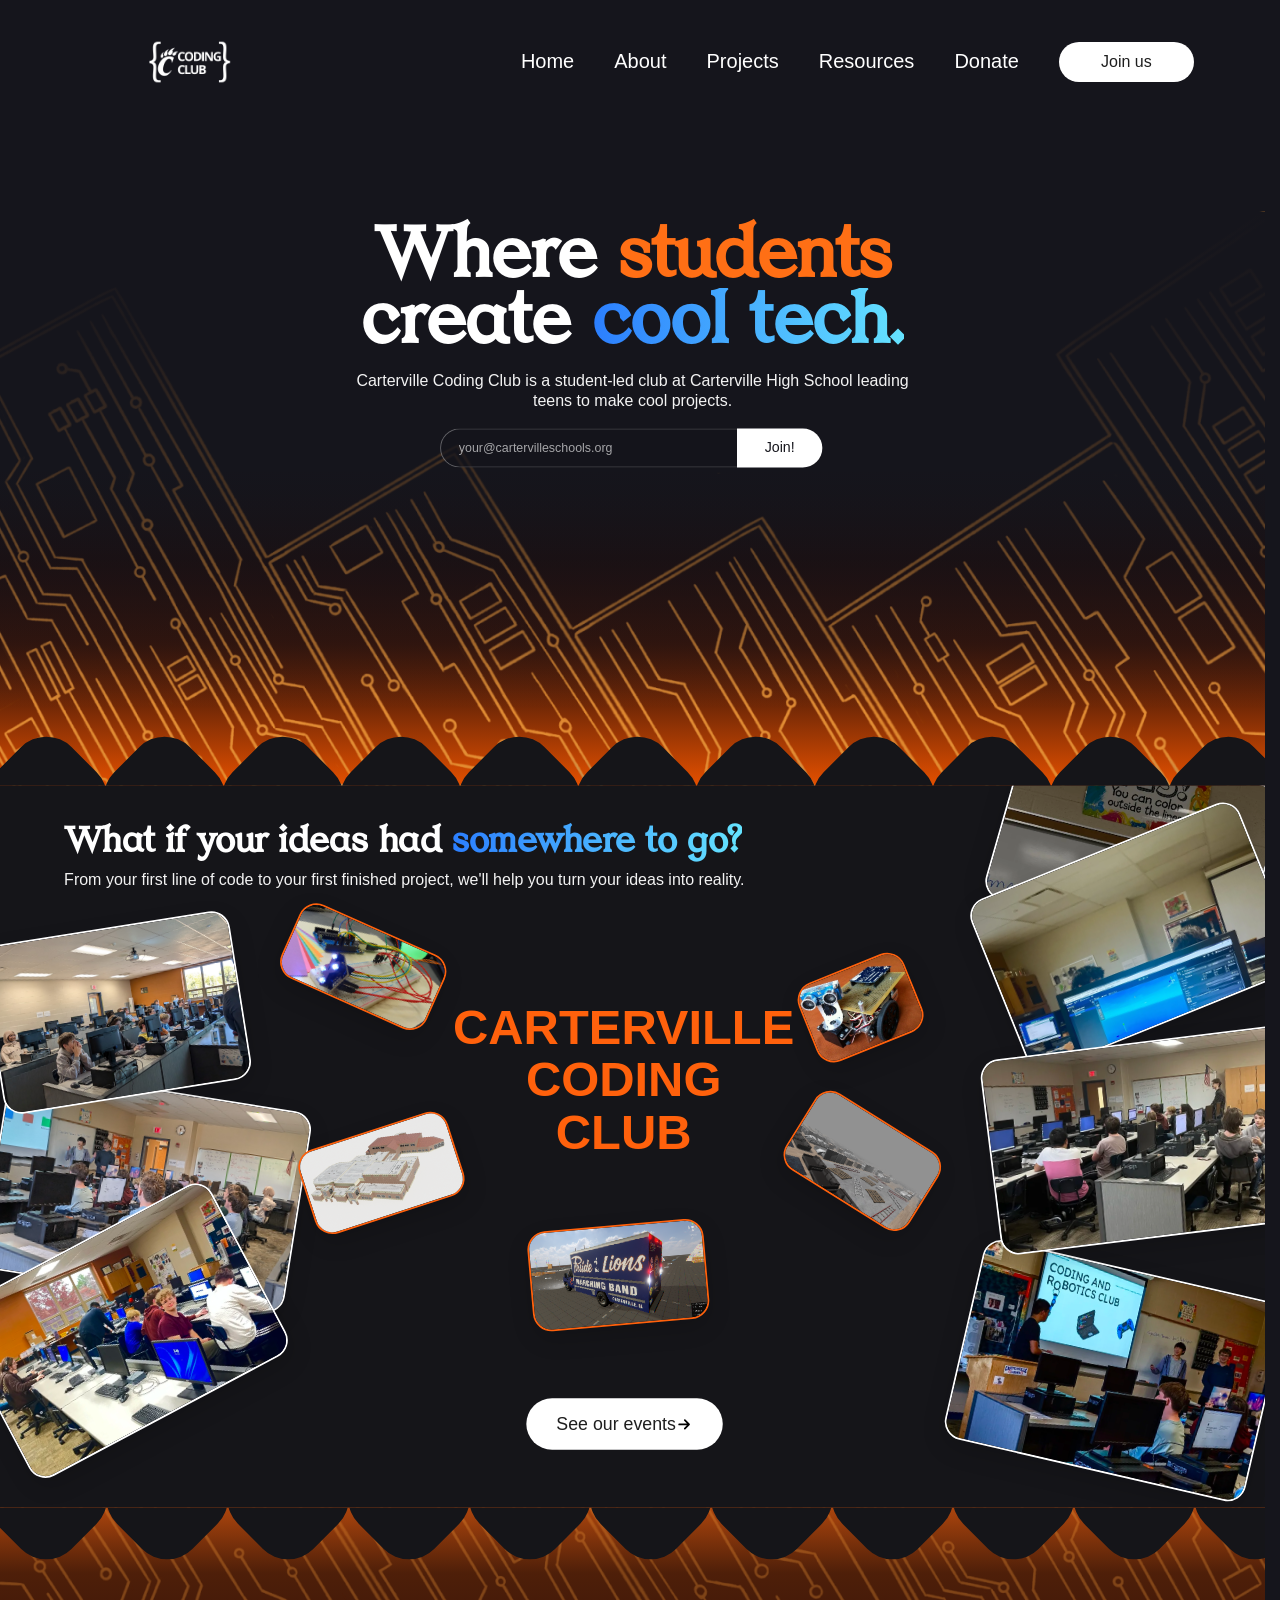
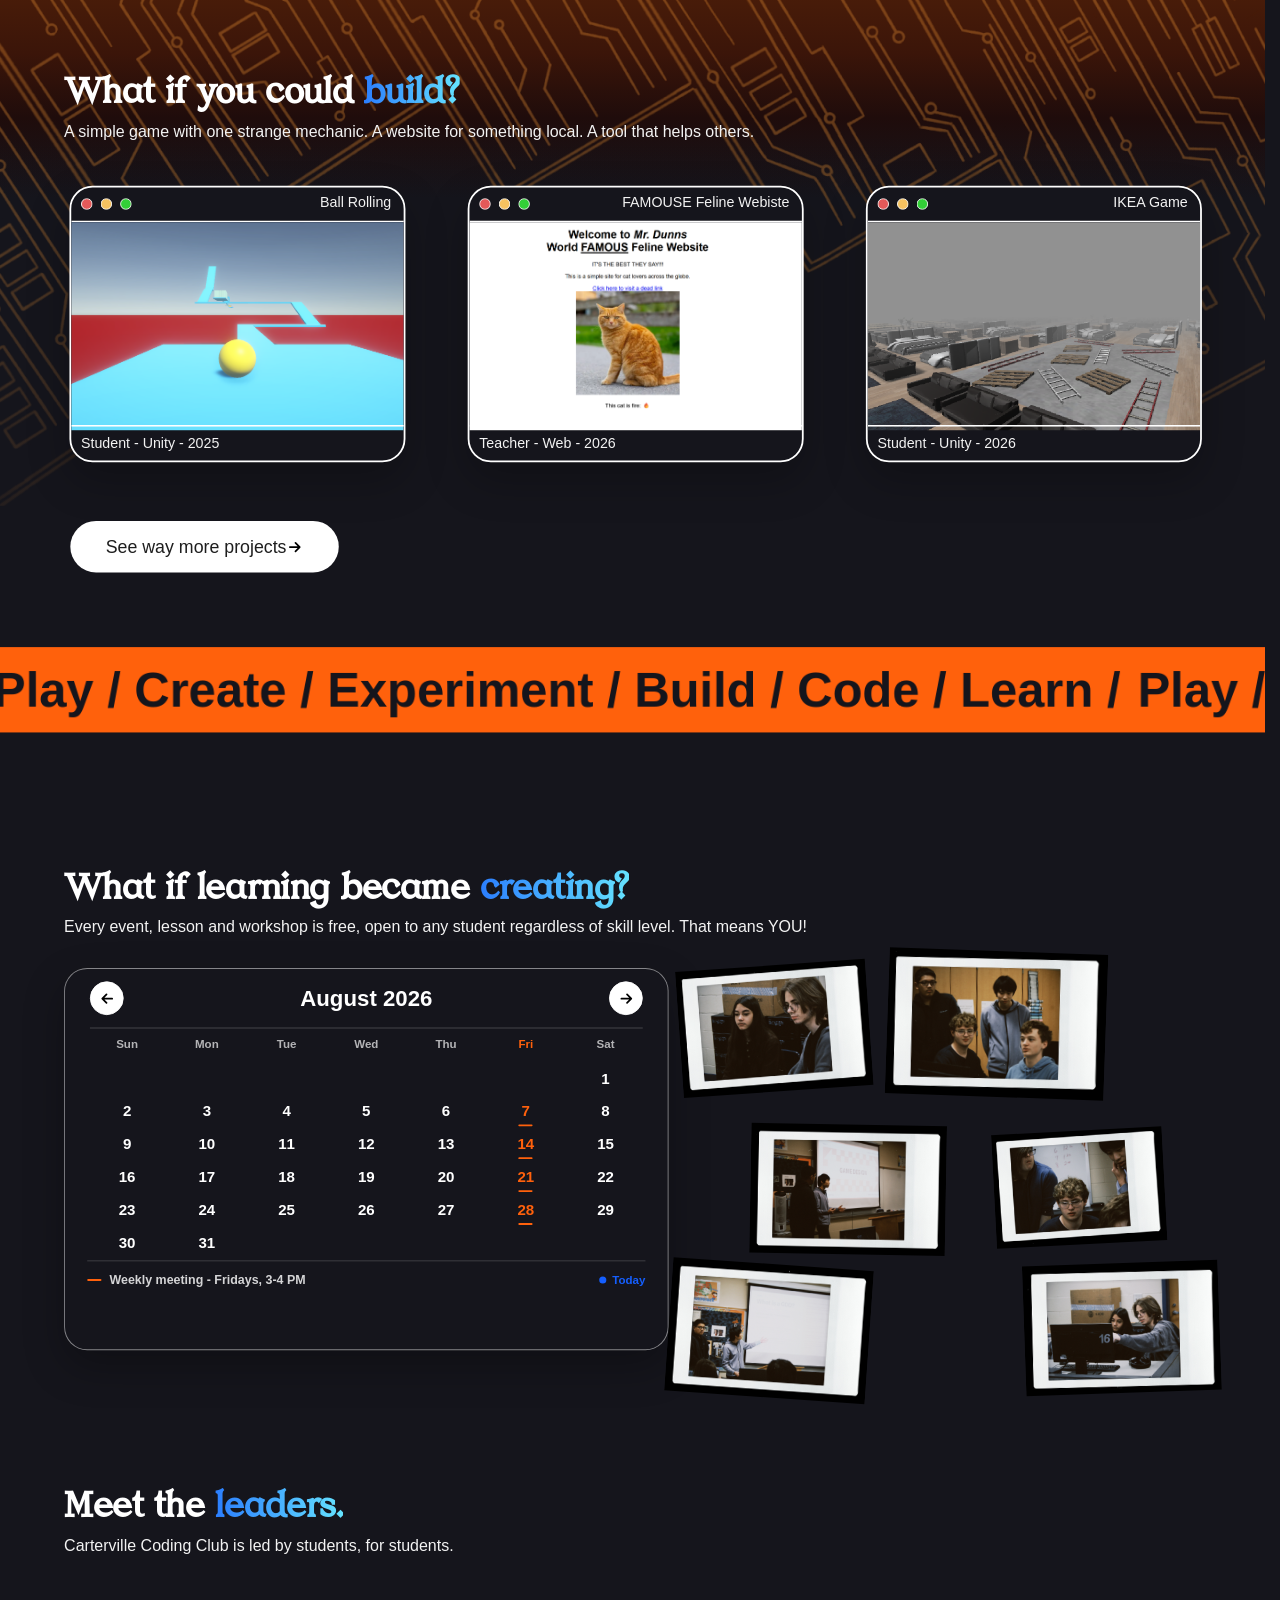
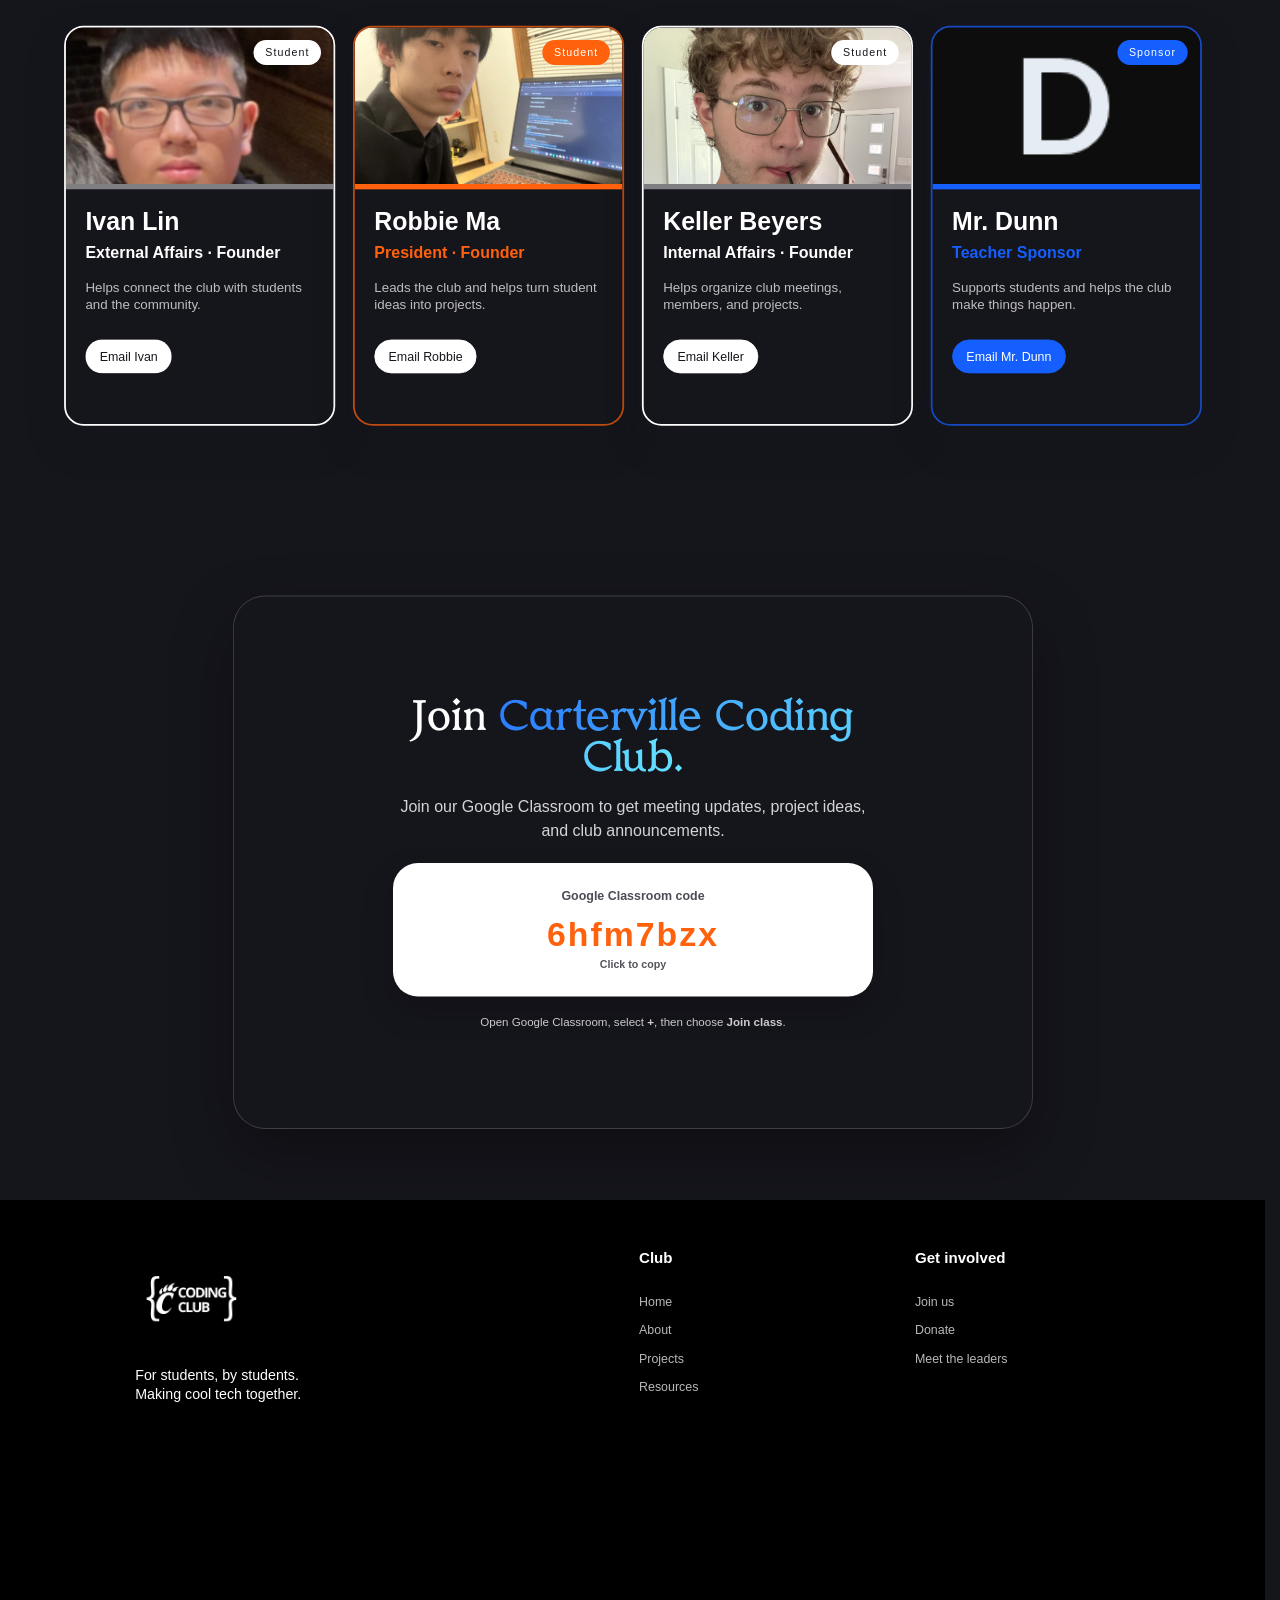
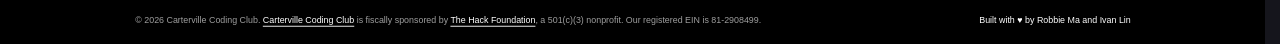
==== commit 68de467a: "Refactor comments in index.html for clarity Updated comments for clarity and removed unnecessary tex" ====
--- a/Carterville Coding Club/index.html
+++ b/Carterville Coding Club/index.html
@@ -105,12 +105,10 @@
             </div>
 
             <!--
-              These 3 cards are from the club GitHub org (see script
+              These 3 cards are populated live from the club GitHub org (see script
               below), the same way projects.html is. The markup/classes below are
               fallback content and are only shown if the API call fails or hasn't
               finished loading yet.
-
-              In short, idfk i just copy and paste 
             -->
             <article class="project-card project-one" data-home-project-slot="0">
               <div class="window-top">
@@ -343,7 +341,11 @@
     <script src="script.js"></script>
 
     <script>
-      // again copy and paste
+      // Pulls the same project.json data as projects.html and drops the
+      // top 3 (featured first, then most recent) into the 3 preview cards
+      // in the "services" section. If the fetch fails or there aren't
+      // enough valid projects, the static fallback markup already in the
+      // HTML is left untouched.
       (() => {
         const ORG = "Carterville-Coding-Club";
         const API = "https://api.github.com";
@@ -430,7 +432,7 @@
           }
 
           if (title) title.textContent = project.name;
-          if (meta) meta.textContent = `${project.language} · ${project.status} · ${project.year}`;
+          if (meta) meta.textContent = `${project.language} · ${project.year}`;
 
           slot.style.cursor = "pointer";
           slot.addEventListener("click", () => {
--- a/Carterville Coding Club/styles.css
+++ b/Carterville Coding Club/styles.css
@@ -2968,3 +2968,127 @@
 .subpage-hero h1,
 .subpage-hero h1 .blue { overflow: visible; clip-path: none; }
 .subpage-hero h1 .blue { line-height: 1.12; padding-bottom: .06em; }
+
+/* A true small-screen layout: content is reflowed instead of shrinking the
+   fixed desktop composition into an unreadable miniature. */
+.nav-toggle { display: none; }
+
+@media (max-width: 900px) {
+  html { scrollbar-gutter: auto; }
+  .home-page .site-header { position: relative; background: var(--night); }
+  .site-header, .site-nav { height: 76px; }
+  .site-nav { position: relative; width: calc(100% - 32px); }
+  .site-nav .brand { width: 132px; min-width: 132px; height: 60px; }
+  .site-nav .nav-right {
+    position: absolute;
+    top: calc(100% - 2px);
+    right: 0;
+    left: 0;
+    display: none;
+    align-items: stretch;
+    gap: 0;
+    padding: 8px 16px 16px;
+    border: 1px solid rgb(255 255 255 / .16);
+    border-radius: 0 0 16px 16px;
+    background: #202027;
+    box-shadow: 0 18px 34px rgb(0 0 0 / .32);
+  }
+  .site-nav.menu-open .nav-right { display: flex; flex-direction: column; }
+  .site-nav .nav-right > a:not(.pill) { padding: 12px 4px; border-bottom: 0; font-size: 16px; }
+  .site-nav .nav-pill { display: inline-flex; width: 100%; height: 44px; margin-top: 6px; font-size: 16px; }
+  .nav-toggle { display: grid; gap: 5px; width: 44px; height: 44px; padding: 11px 9px; border: 1px solid rgb(255 255 255 / .45); border-radius: 50%; background: transparent; cursor: pointer; }
+  .nav-toggle span { display: block; width: 100%; height: 2px; border-radius: 99px; background: #fff; transition: transform 160ms ease, opacity 160ms ease; }
+  .menu-open .nav-toggle span:nth-child(1) { transform: translateY(7px) rotate(45deg); }
+  .menu-open .nav-toggle span:nth-child(2) { opacity: 0; }
+  .menu-open .nav-toggle span:nth-child(3) { transform: translateY(-7px) rotate(-45deg); }
+  .nav-toggle:focus-visible { outline: 3px solid var(--orange); outline-offset: 3px; }
+
+  .scale-viewport { background: var(--night); }
+  .figma-stage { left: auto; width: 100%; height: auto; margin: 0; overflow: visible; transform: none; }
+  .section { position: relative; top: auto; left: auto; width: 100%; height: auto; min-height: 0; overflow: hidden; }
+  .section > *, .section > .bleed { translate: 0 0; }
+  .diamond-transition, .hero-window, .services-transition { display: none; }
+  .hero { display: flex; min-height: 560px; padding: 112px 20px 72px; align-items: center; justify-content: center; background: linear-gradient(180deg, var(--night) 0%, #20140f 72%, #8c3007 100%); }
+  .hero::before { top: auto; bottom: 0; height: 100%; background: linear-gradient(180deg, var(--night) 0%, rgb(21 21 28 / .83) 44%, rgb(21 21 28 / .15) 100%); }
+  .circuit-hero { top: auto; bottom: -110px; width: 125%; height: 440px; object-fit: cover; }
+  .hero-circuit-flow { display: none; }
+  .hero-copy { position: relative; left: auto; top: auto; width: min(100%, 620px); text-align: center; }
+  .hero-copy h1 { font-size: clamp(51px, 14vw, 82px); line-height: .93; }
+  .hero-copy p { margin-top: 18px; font-size: 17px; line-height: 1.4; }
+  .join-form { position: absolute; right: 20px; bottom: 58px; left: 20px; top: auto; width: auto; height: 48px; }
+  .join-form input { width: calc(100% - 94px); height: 48px; font-size: 16px; }
+  .join-form-button { width: 94px; height: 48px; }
+
+  .country { padding: 64px 20px 54px; background: var(--night-deep); }
+  .section-heading, .country-heading, .services-heading, .why-heading, .leaders-heading { position: relative; top: auto; left: auto; width: auto; }
+  .section-heading h2 { font-size: clamp(38px, 10vw, 56px); line-height: 1; }
+  .section-heading p, .why-heading p, .leaders-heading > p { width: auto; max-width: 650px; font-size: 16px; line-height: 1.45; }
+  .country .photo-card, .country .mini-card { display: none; }
+  .country .photo-206, .country .photo-210 { position: relative; display: inline-block; left: auto; top: auto; width: calc(50% - 11px); height: 150px; margin-top: 38px; vertical-align: middle; }
+  .country .photo-206 { transform: rotate(-5deg); }
+  .country .photo-210 { margin-left: 16px; transform: rotate(5deg); }
+  .club-lockup { position: relative; left: auto; top: auto; width: auto; margin: 34px auto 28px; font-size: clamp(37px, 10vw, 54px); }
+  .events-pill, .projects-pill { position: relative; left: auto; top: auto; width: 100%; height: 54px; font-size: 17px; }
+
+  .services { padding: 70px 20px 58px; background: linear-gradient(180deg, #8c3007 0%, var(--night) 45%); }
+  .services::before, .services-circuit { display: none; }
+  .project-card { position: relative; left: auto; top: auto; width: 100%; height: 284px; margin-top: 22px; border-radius: 20px; }
+  .project-card:hover { transform: none; }
+  .project-image { top: 39px; height: 207px; }
+  .project-card p { font-size: 14px; }
+  .window-top strong { max-width: calc(100% - 90px); overflow: hidden; text-overflow: ellipsis; white-space: nowrap; }
+  .line { width: 100%; }
+  .projects-pill { margin-top: 26px; }
+
+  .marquee { position: relative; top: auto; left: auto; width: 100%; height: 56px; font-size: 30px; line-height: 56px; }
+  .why { padding: 66px 20px 62px; background: var(--night); }
+  .club-calendar { position: relative; left: auto; top: auto; width: 100%; height: auto; min-height: 400px; margin-top: 32px; border-radius: 18px; }
+  .calendar-top { padding: 0 16px; }
+  .club-calendar::before { right: 16px; left: 16px; }
+  .calendar-weekdays, .calendar-grid { padding-right: 14px; padding-left: 14px; }
+  .calendar-weekdays span { font-size: 11px; }
+  .calendar-grid time { font-size: 15px; }
+  .calendar-legend { align-items: flex-start; flex-direction: column; gap: 8px; margin: 4px 16px 18px; font-size: 12px; }
+  .calendar-gallery { position: relative; left: auto; top: auto; display: grid; grid-template-columns: 1fr 1fr; gap: 12px; width: 100%; height: auto; margin-top: 28px; }
+  .calendar-photo, .photo-a, .photo-b, .photo-c, .photo-d, .photo-e, .photo-f { position: relative; inset: auto; width: 100%; height: auto; aspect-ratio: 1.32; transform: none; }
+  .calendar-photo img { object-fit: cover; }
+
+  .leaders { padding: 66px 20px 60px; }
+  .leaders-grid { position: relative; left: auto; top: auto; display: grid; grid-template-columns: 1fr; gap: 18px; width: auto; margin-top: 32px; }
+  .leader-card { min-height: 0; }
+  .leader-image-wrap { height: 210px; }
+  .leader-card > div:not(.leader-image-wrap) { padding: 20px; }
+  .leader-card .leader-description { min-height: 0; }
+
+  .join-section { padding: 58px 20px; }
+  .join-section-panel { position: relative; top: auto; left: auto; width: 100%; min-height: 0; padding: 52px 22px 34px; transform: none; border-radius: 24px; }
+  .join-section h2, .join-section-copy, .classroom-code, .classroom-help { width: 100%; }
+  .join-section h2 { font-size: clamp(37px, 10vw, 49px); }
+  .join-section-copy { font-size: 16px; }
+  .classroom-code { position: relative; left: auto; top: auto; height: 140px; margin-top: 34px; padding: 0 16px; transform: none; }
+  .classroom-code strong { font-size: clamp(28px, 9vw, 38px); }
+  .classroom-help { position: relative; left: auto; top: auto; margin-top: 18px; transform: none; }
+
+  .simple-footer { padding: 46px 20px 28px; }
+  .footer-layout { grid-template-columns: 1fr; gap: 30px; width: auto; }
+  .footer-brand img { width: 112px; height: 112px; }
+  .footer-bottom { position: relative; bottom: auto; left: auto; align-items: flex-start; flex-direction: column; width: auto; margin-top: 34px; transform: none; }
+  .footer-bottom p { max-width: none; }
+
+  .subpage-hero { width: calc(100% - 32px); padding: 50px 0 62px; }
+  .subpage-hero h1 { font-size: clamp(43px, 13vw, 66px); }
+  .subpage-hero p:last-child { font-size: 16px; }
+  .subpage-content { width: calc(100% - 32px); padding: 48px 0 64px; }
+  .resource-link-card { gap: 16px; min-height: 96px; }
+  .resource-link-card strong { font-size: 25px; }
+  .resource-link-card img { flex: 0 0 auto; }
+  .subpage-footer { padding-right: 16px; padding-left: 16px; }
+}
+
+@media (max-width: 380px) {
+  .hero { min-height: 530px; padding-right: 16px; padding-left: 16px; }
+  .join-form { right: 16px; left: 16px; }
+  .country, .services, .why, .leaders, .join-section { padding-right: 16px; padding-left: 16px; }
+  .country .photo-206, .country .photo-210 { height: 126px; }
+  .country .photo-210 { margin-left: 10px; }
+}
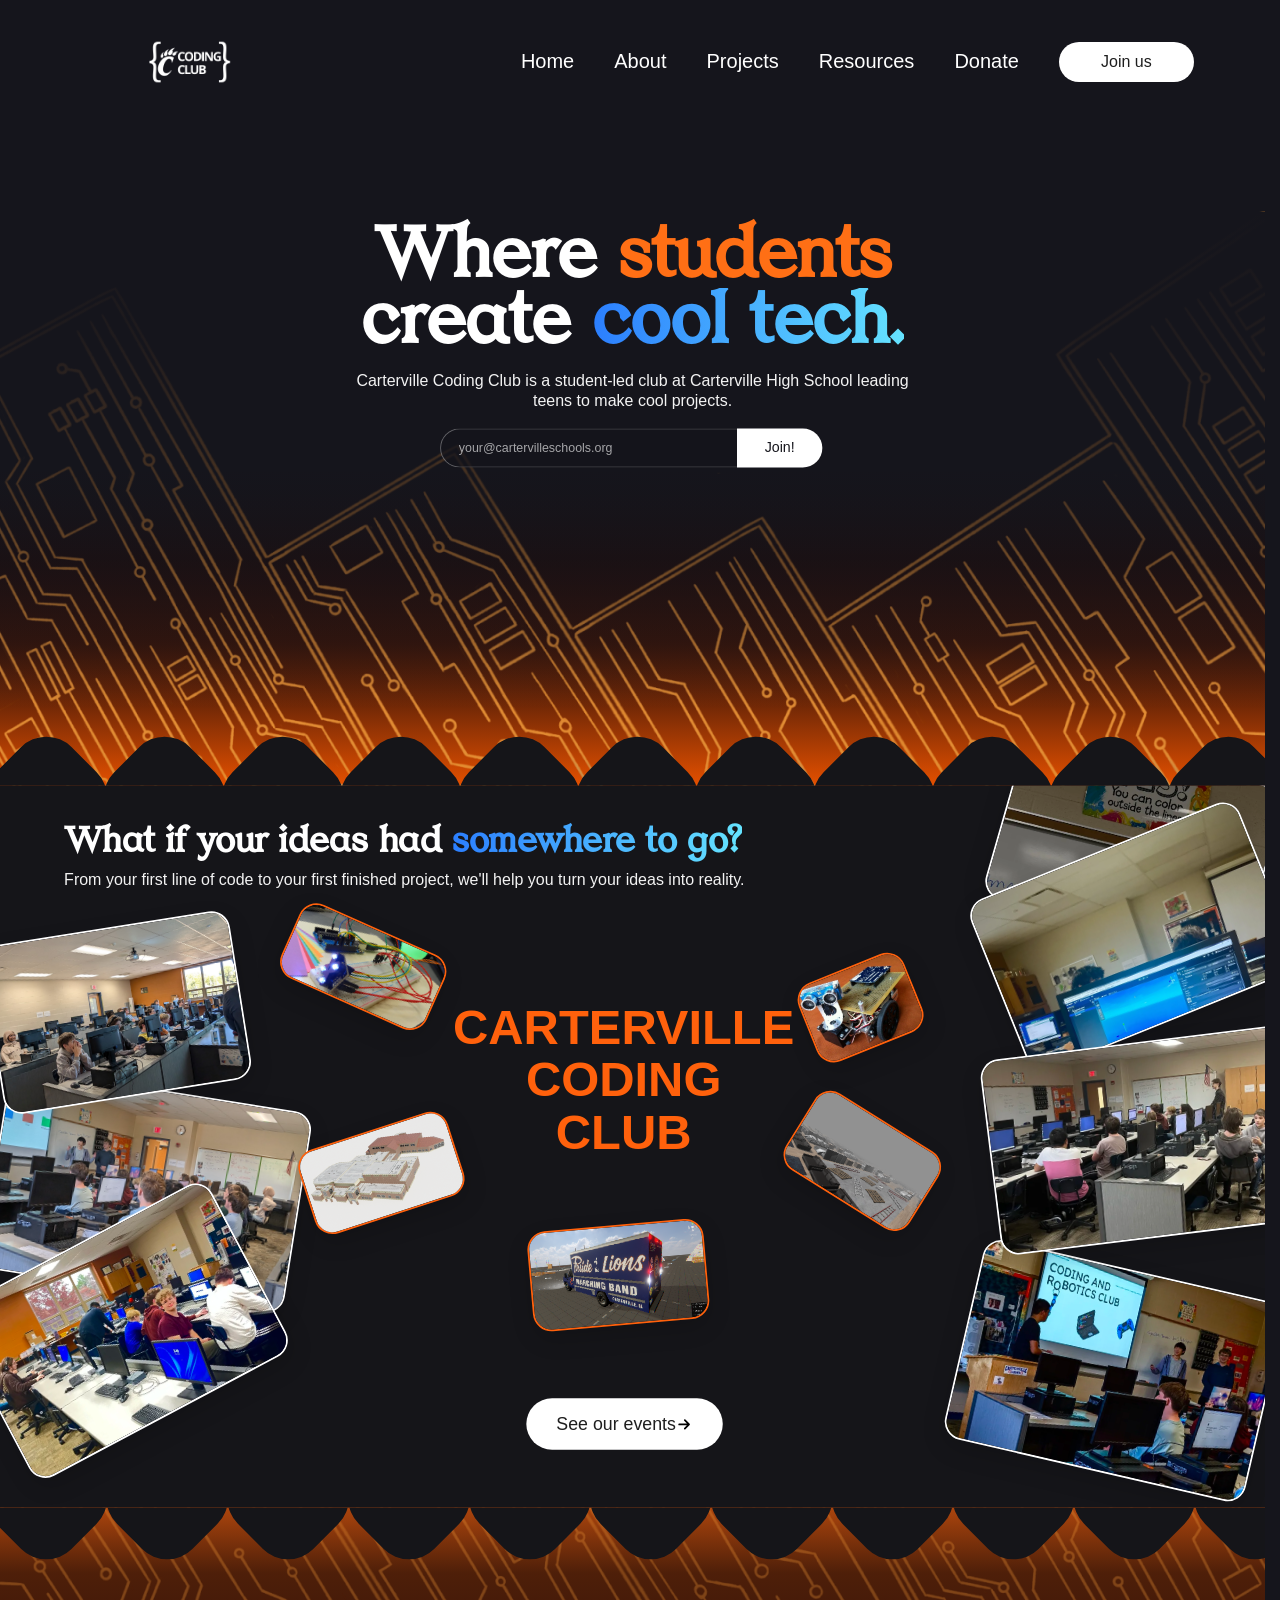
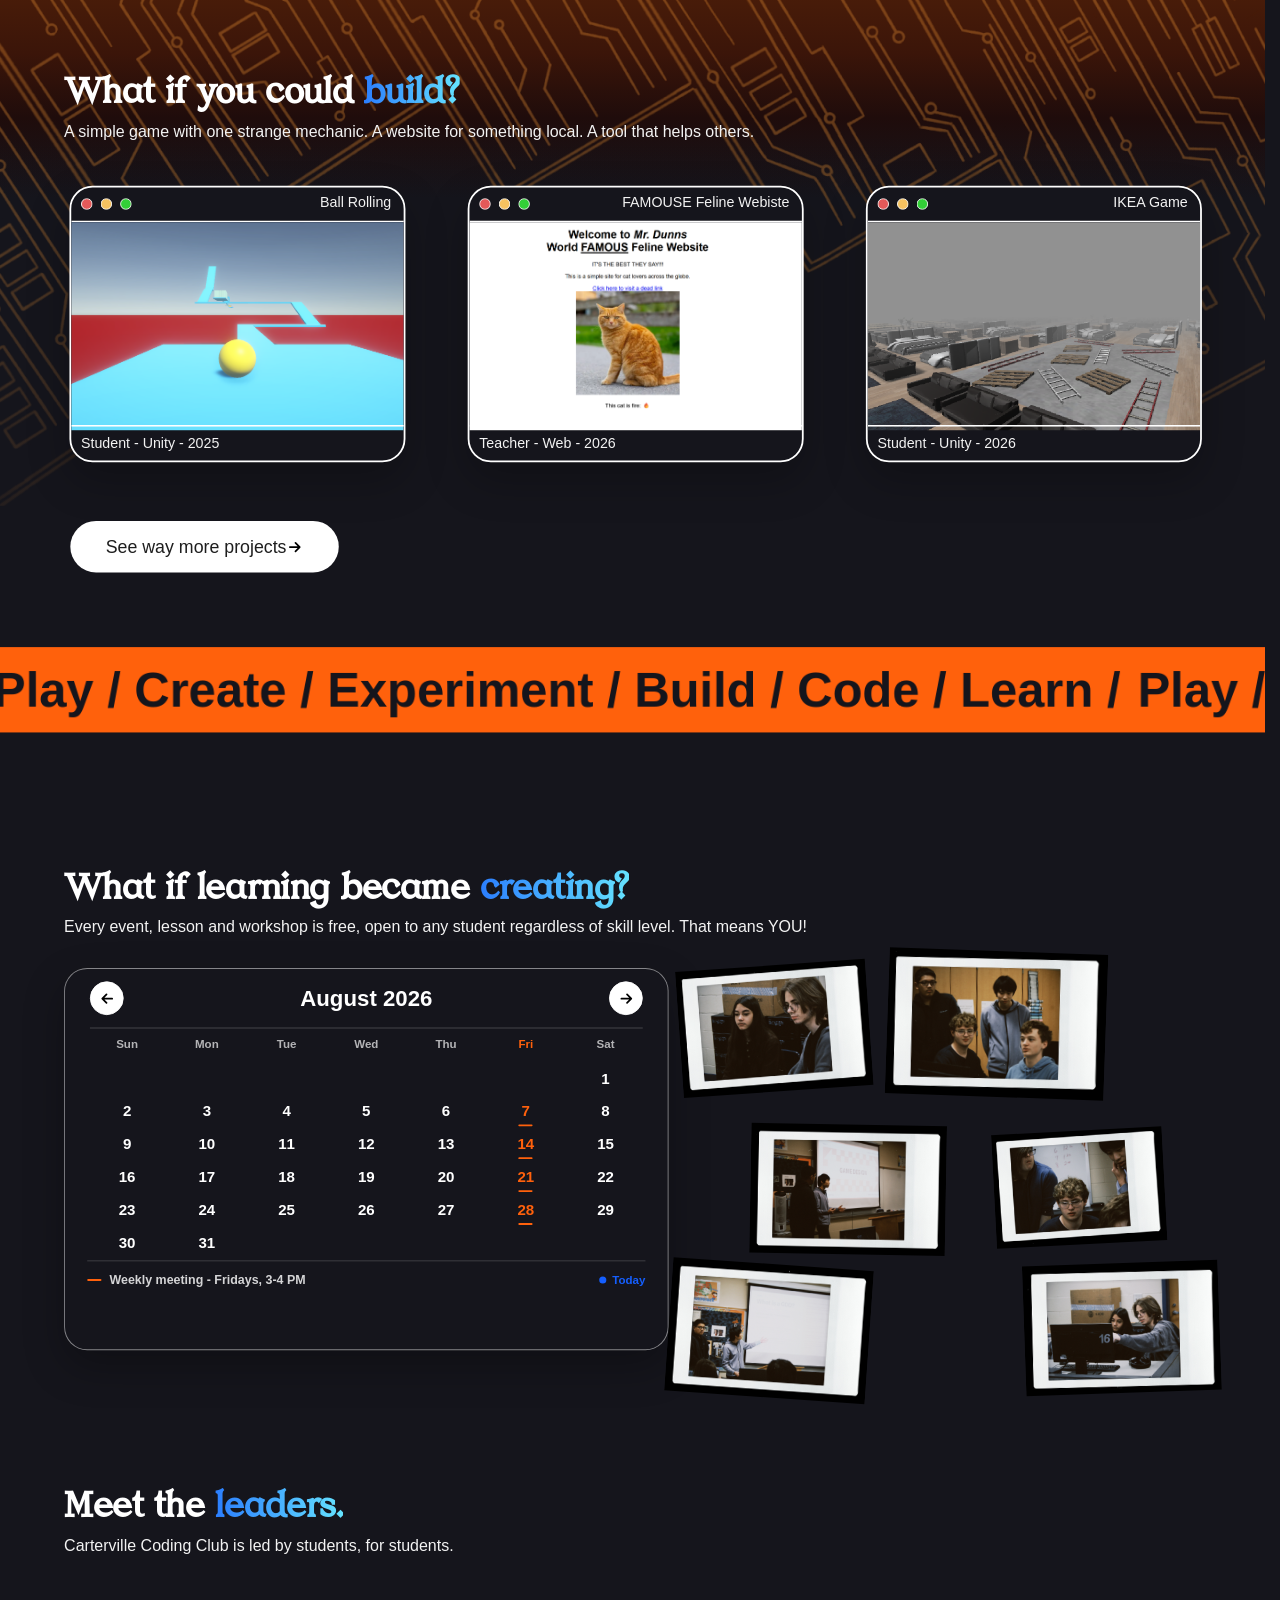
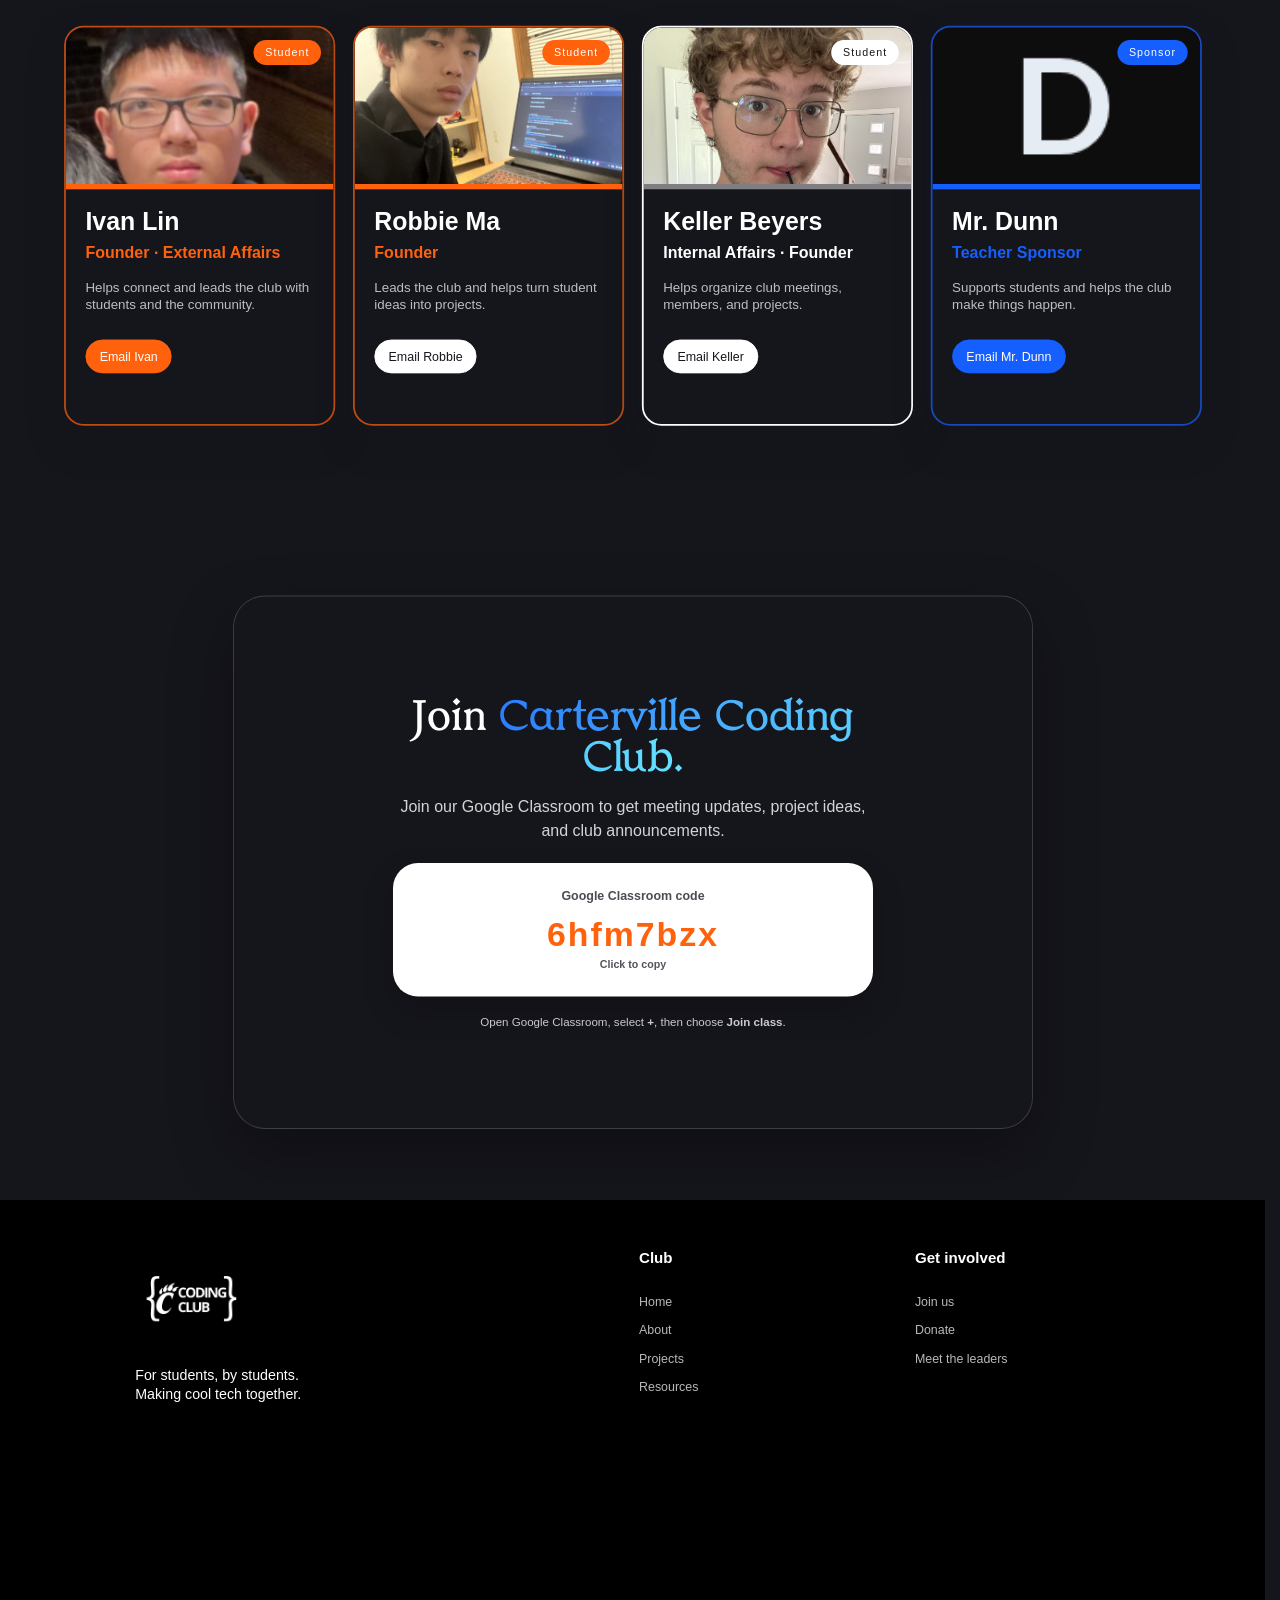
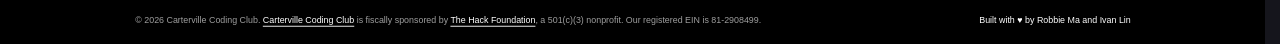
==== commit ca834eec: "Revise leader roles and descriptions in index.html Updated leader roles and descriptions for Ivan Li" ====
--- a/Carterville Coding Club/index.html
+++ b/Carterville Coding Club/index.html
@@ -104,12 +104,6 @@
               </p>
             </div>
 
-            <!--
-              These 3 cards are populated live from the club GitHub org (see script
-              below), the same way projects.html is. The markup/classes below are
-              fallback content and are only shown if the API call fails or hasn't
-              finished loading yet.
-            -->
             <article class="project-card project-one" data-home-project-slot="0">
               <div class="window-top">
                 <img class="dot dot-one" src="assets/figma/ellipse-434.svg" alt="" />
@@ -225,7 +219,7 @@
             </div>
 
             <div class="leaders-grid" aria-label="Carterville Coding Club leaders">
-              <article class="leader-card">
+              <article class="leader-card leader-card-featured">
                 <div class="leader-image-wrap">
                   <img src="assets/leaders/external-affairs.png" alt="Ivan Lin" />
                   <span class="leader-badge">Student</span>
@@ -233,8 +227,8 @@
                 <div>
                   <p class="leader-type">Student leader</p>
                   <h3>Ivan Lin</h3>
-                  <p class="leader-role">External Affairs · Founder</p>
-                  <p class="leader-description">Helps connect the club with students and the community.</p>
+                  <p class="leader-role">Founder · External Affairs </p>
+                  <p class="leader-description">Helps connect and leads the club with students and the community.</p>
                   <a class="leader-email" href="mailto:Ivanlin@cartervilleschools.org">Email Ivan</a>
                 </div>
               </article>
@@ -247,7 +241,7 @@
                 <div>
                   <p class="leader-type">Student leader</p>
                   <h3>Robbie Ma</h3>
-                  <p class="leader-role">President · Founder</p>
+                  <p class="leader-role">Founder</p>
                   <p class="leader-description">Leads the club and helps turn student ideas into projects.</p>
                   <a class="leader-email" href="mailto:zhengyuanma@cartervilleschools.org">Email Robbie</a>
                 </div>
@@ -341,11 +335,6 @@
     <script src="script.js"></script>
 
     <script>
-      // Pulls the same project.json data as projects.html and drops the
-      // top 3 (featured first, then most recent) into the 3 preview cards
-      // in the "services" section. If the fetch fails or there aren't
-      // enough valid projects, the static fallback markup already in the
-      // HTML is left untouched.
       (() => {
         const ORG = "Carterville-Coding-Club";
         const API = "https://api.github.com";
@@ -477,7 +466,6 @@
             }
           } catch (error) {
             console.error("Could not load homepage projects:", error);
-            // Static fallback markup already in the DOM stays as-is.
           }
         }
 
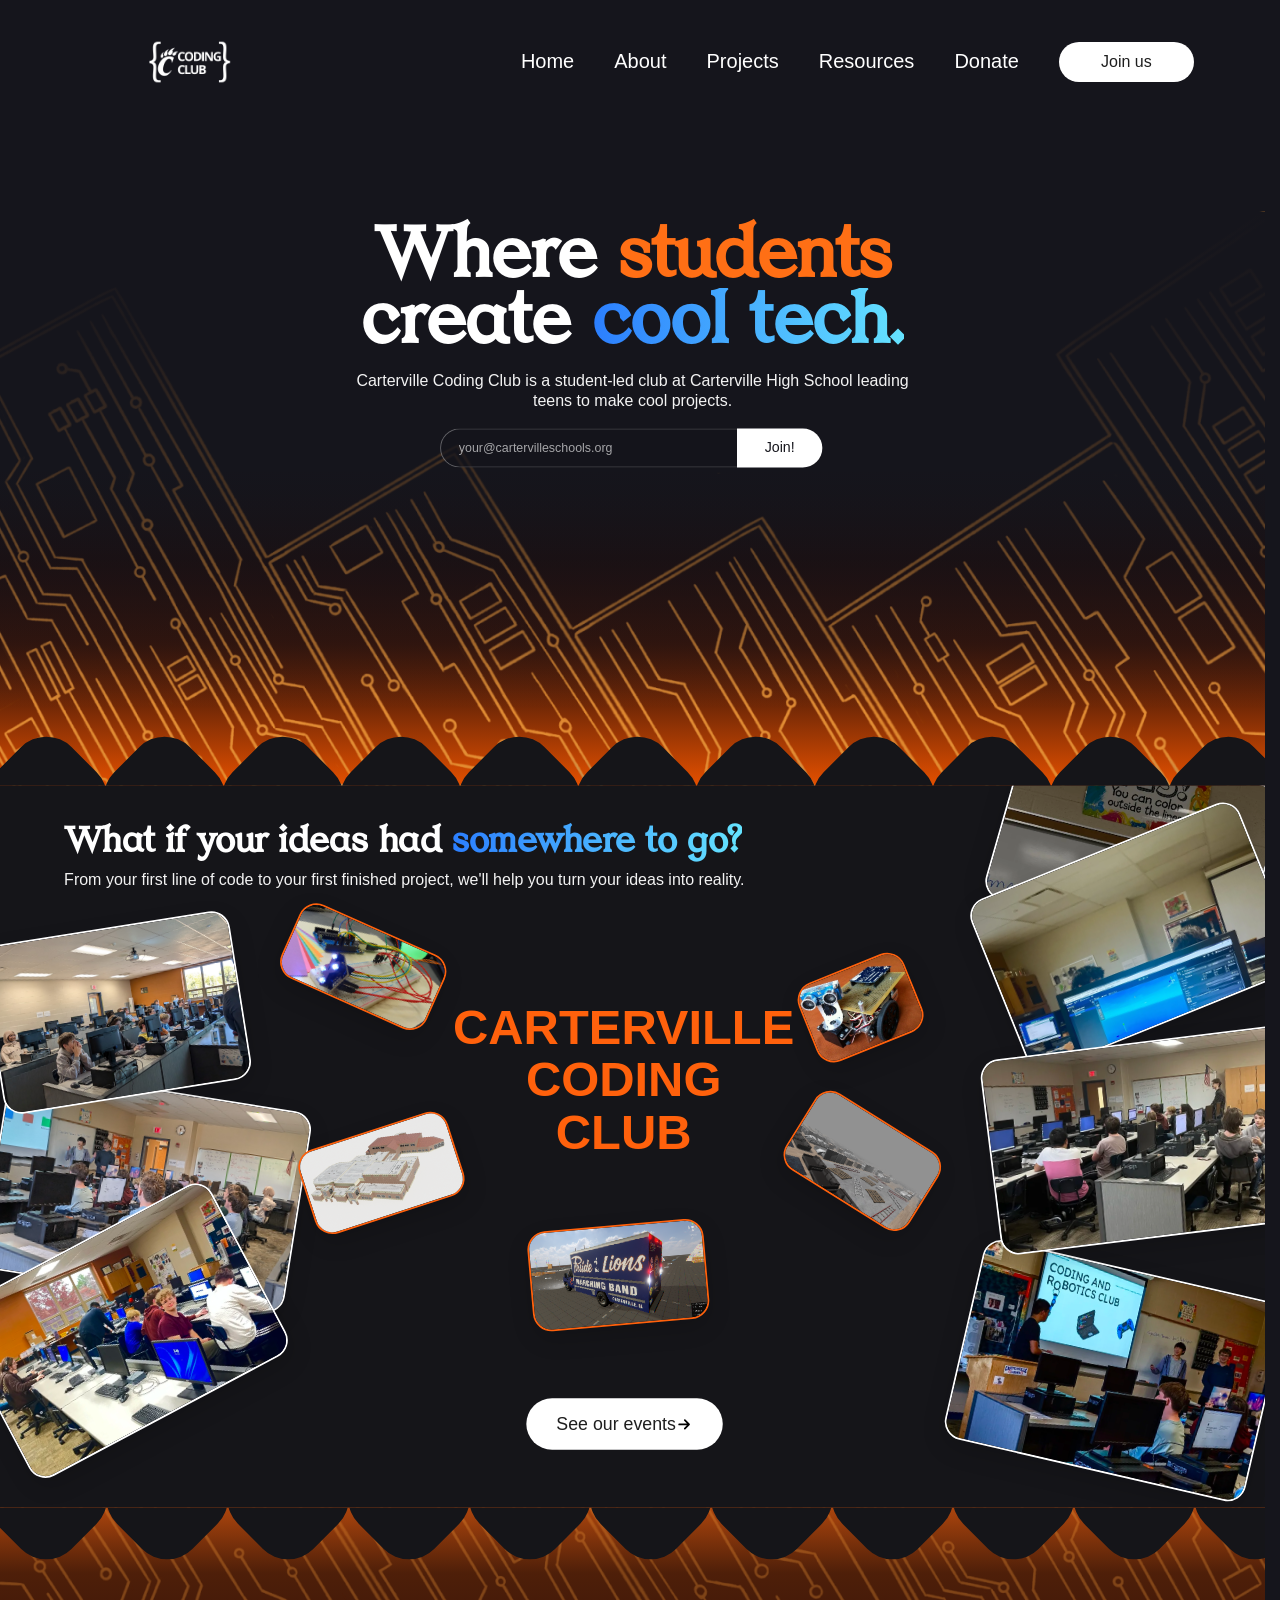
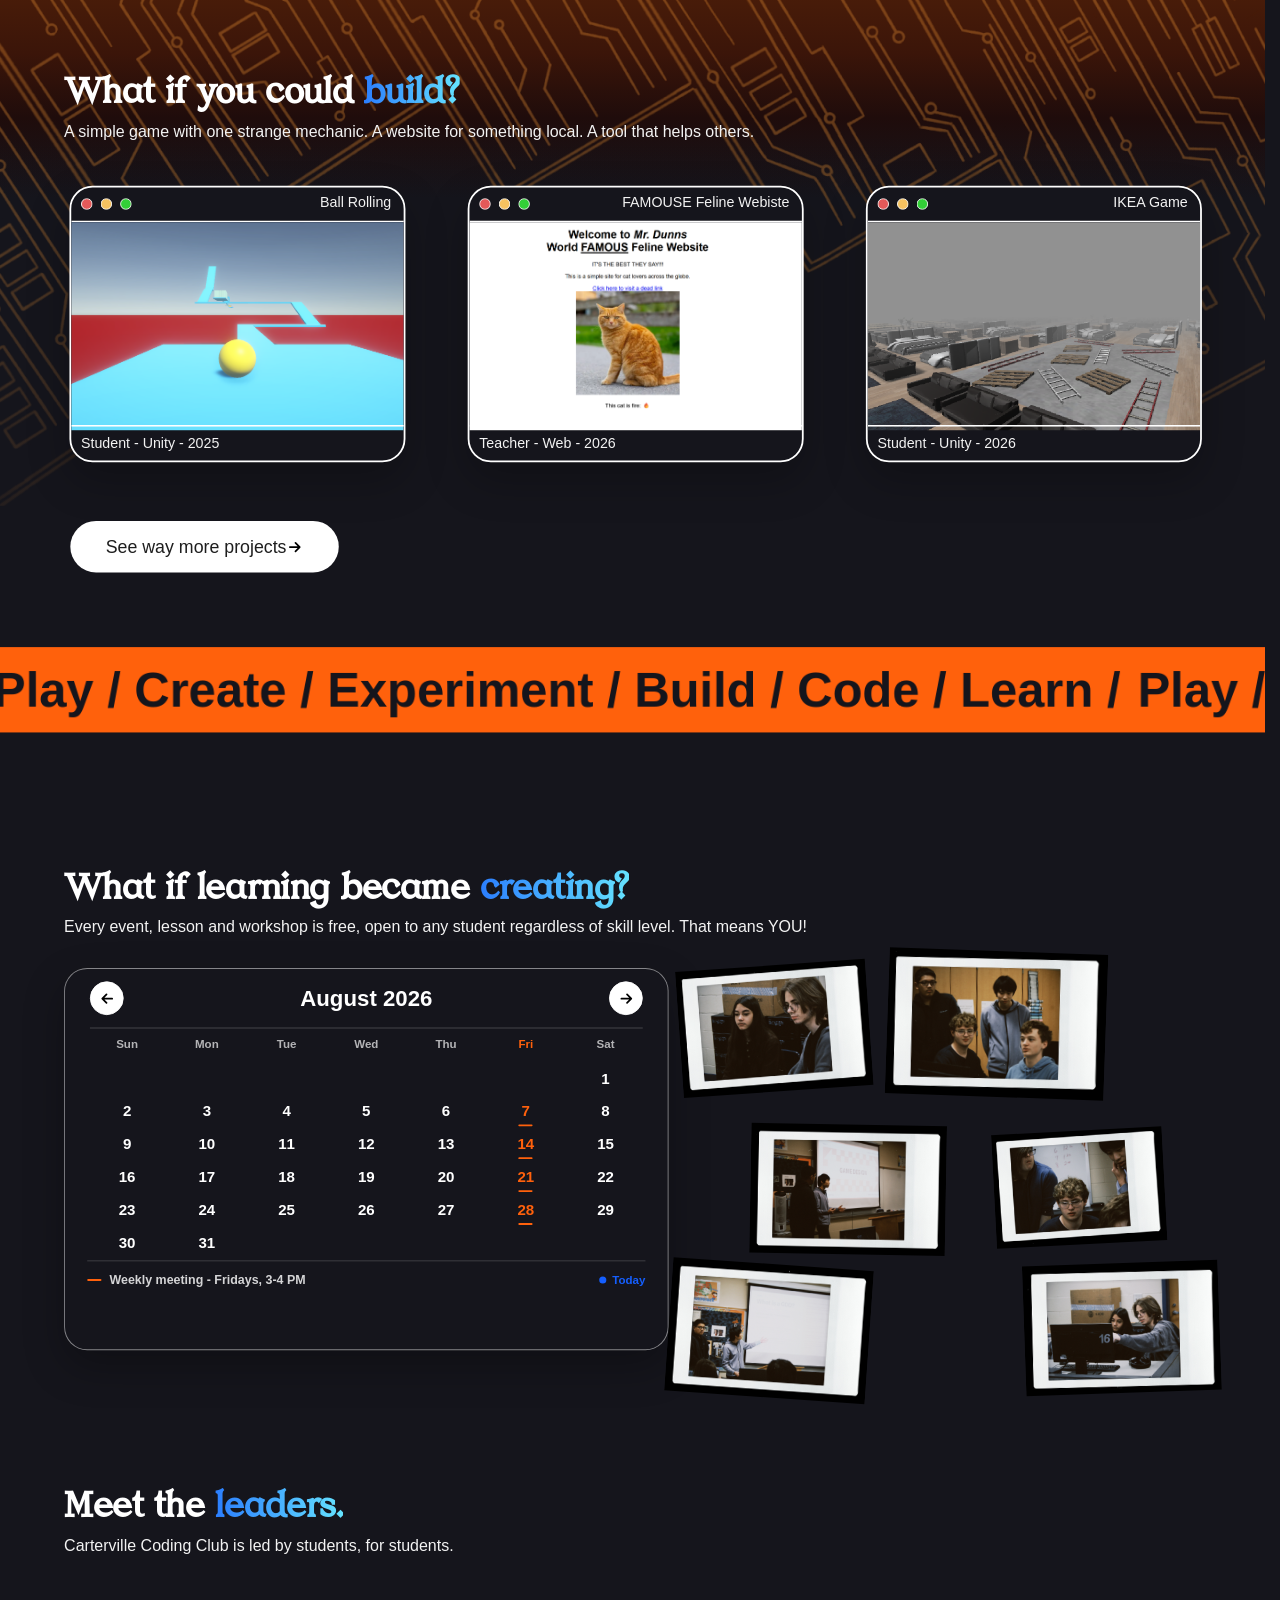
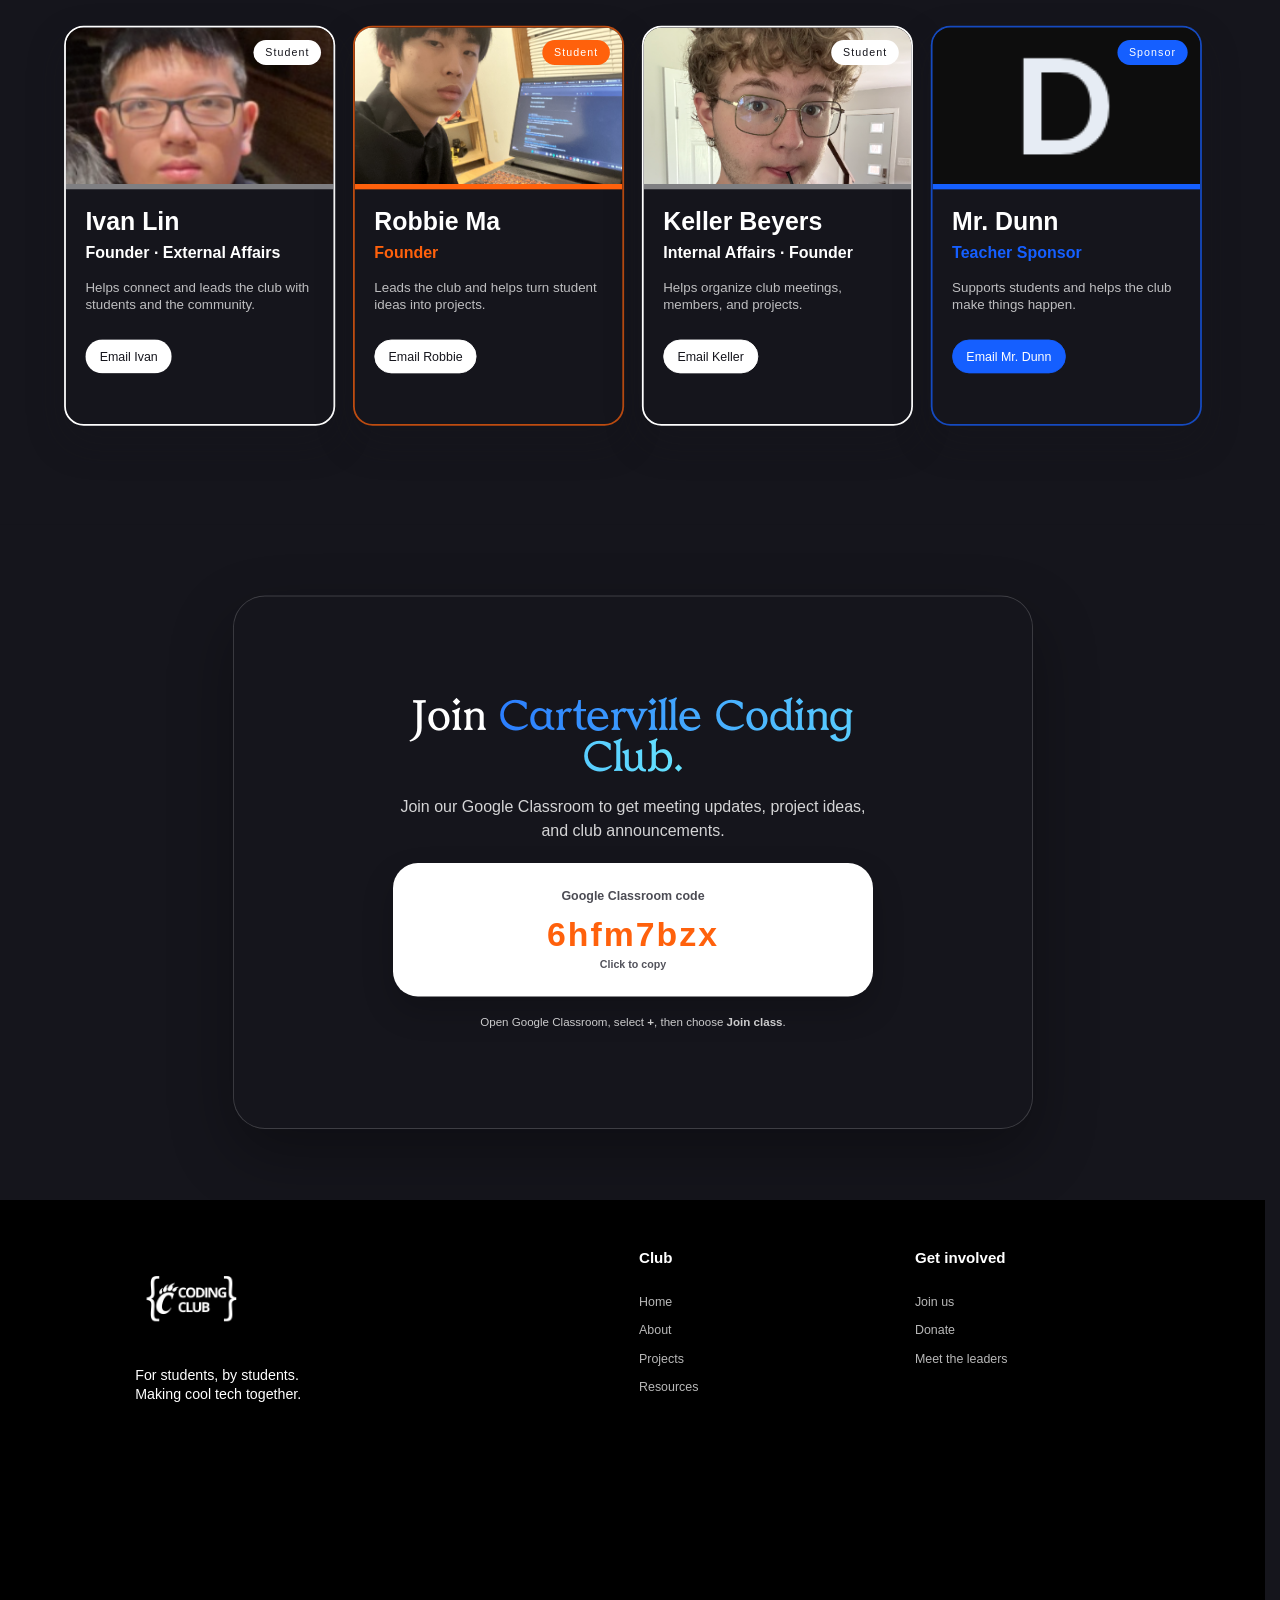
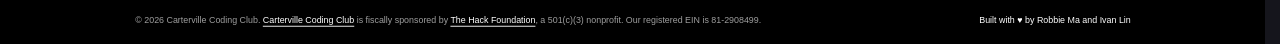
==== commit a529a073: "Update index.html" ====
--- a/Carterville Coding Club/index.html
+++ b/Carterville Coding Club/index.html
@@ -219,7 +219,7 @@
             </div>
 
             <div class="leaders-grid" aria-label="Carterville Coding Club leaders">
-              <article class="leader-card leader-card-featured">
+              <article class="leader-card">
                 <div class="leader-image-wrap">
                   <img src="assets/leaders/external-affairs.png" alt="Ivan Lin" />
                   <span class="leader-badge">Student</span>
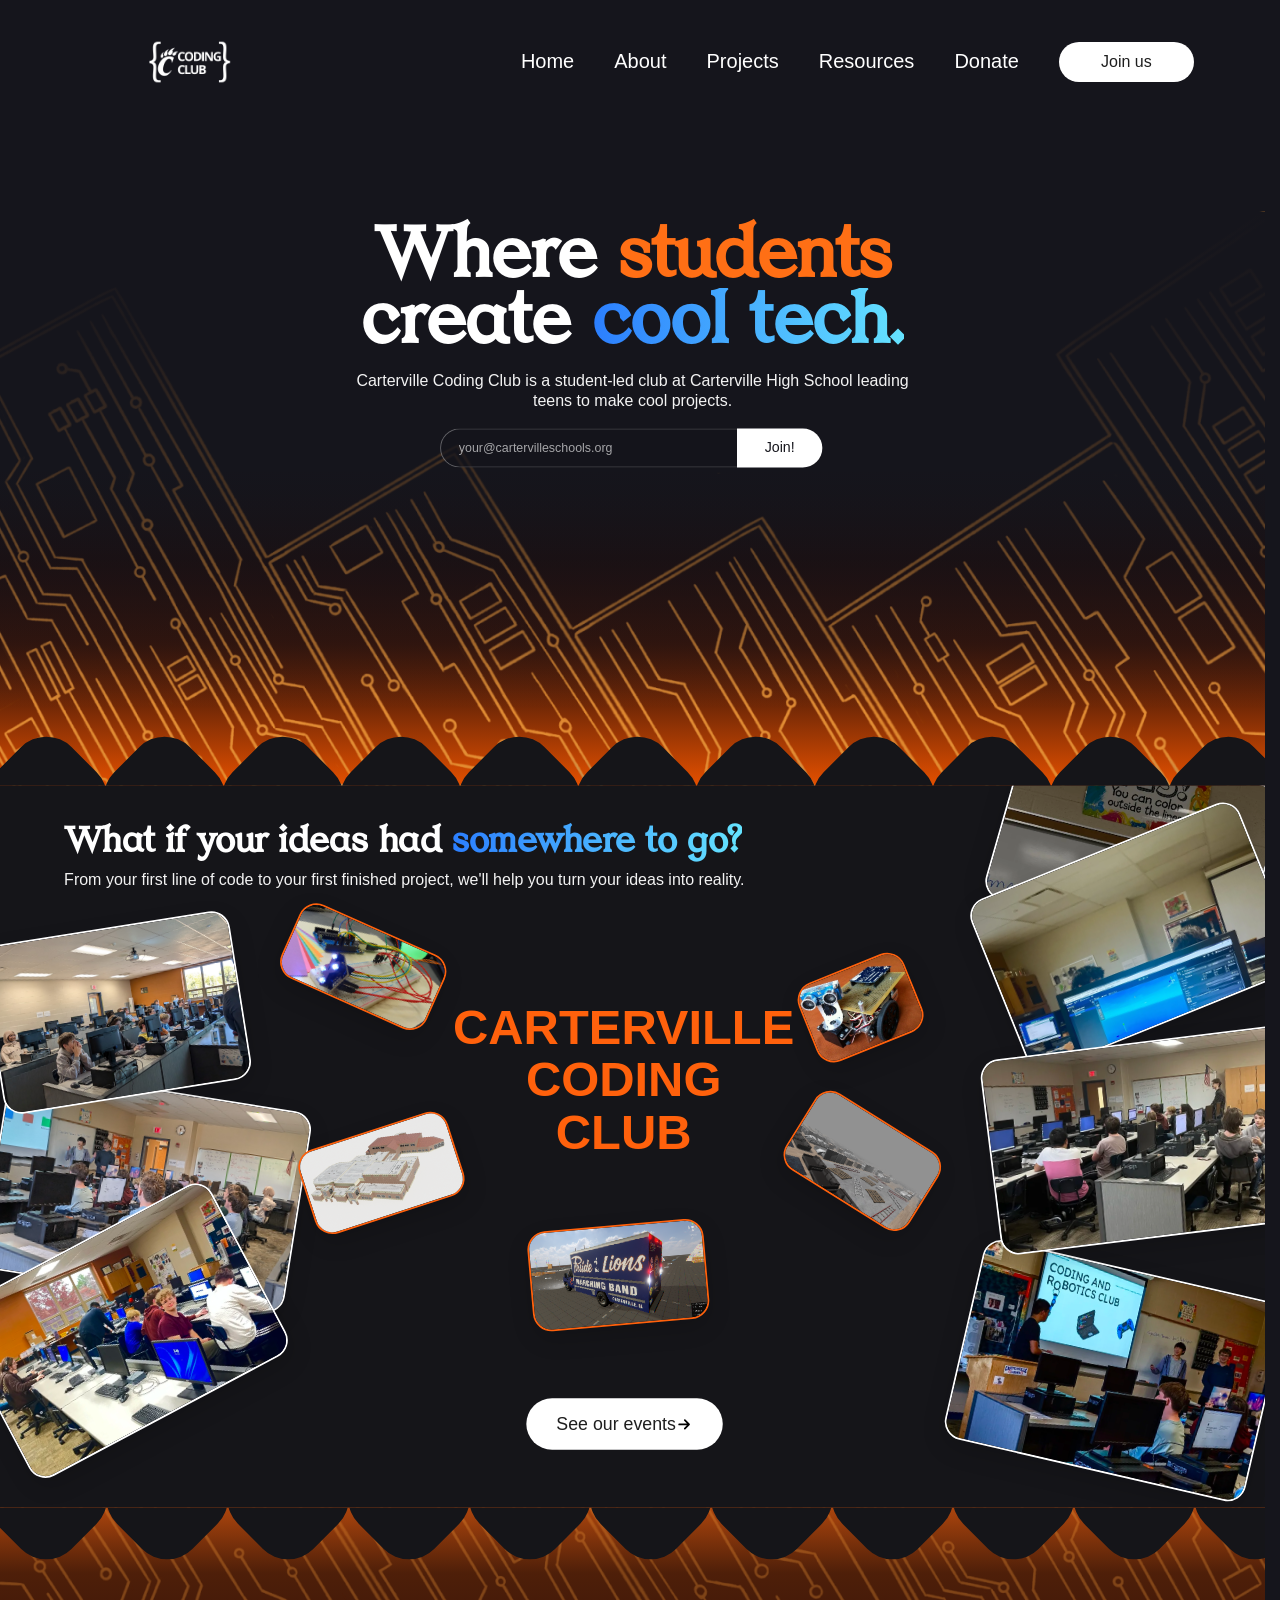
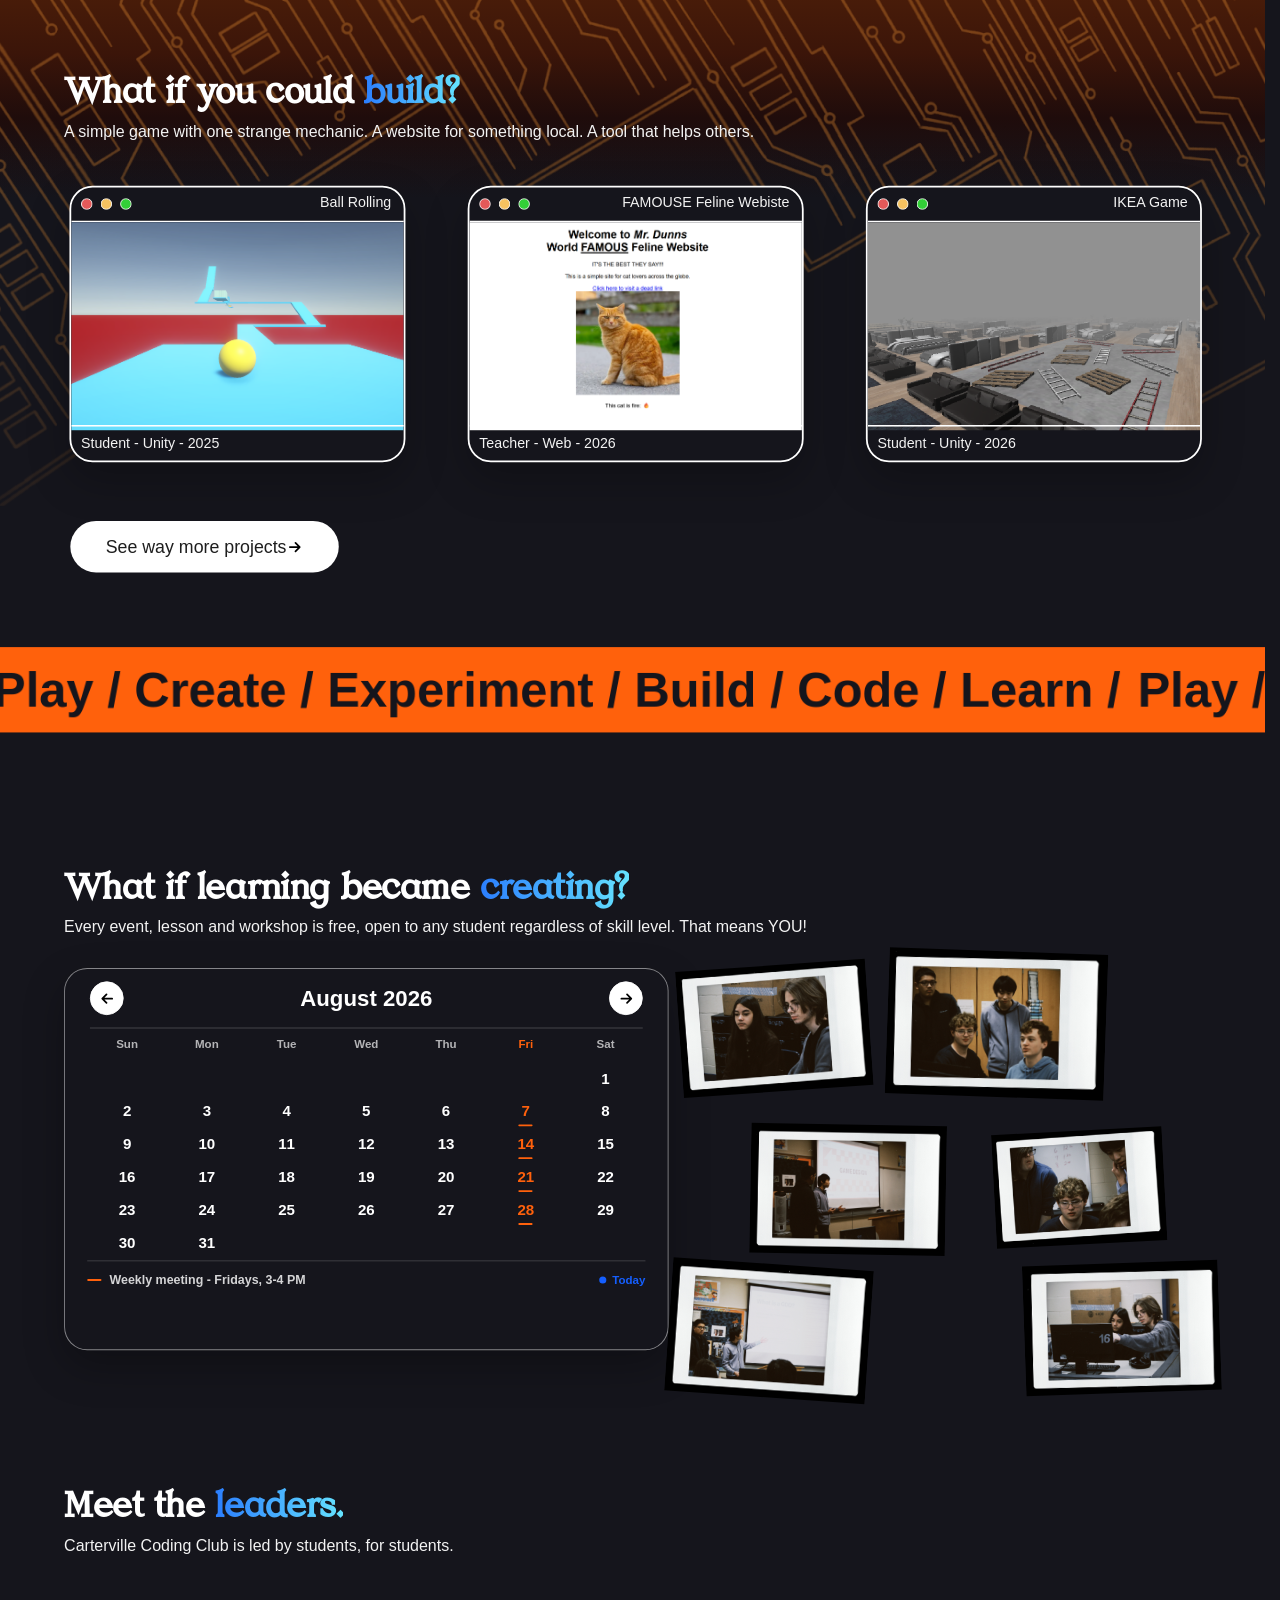
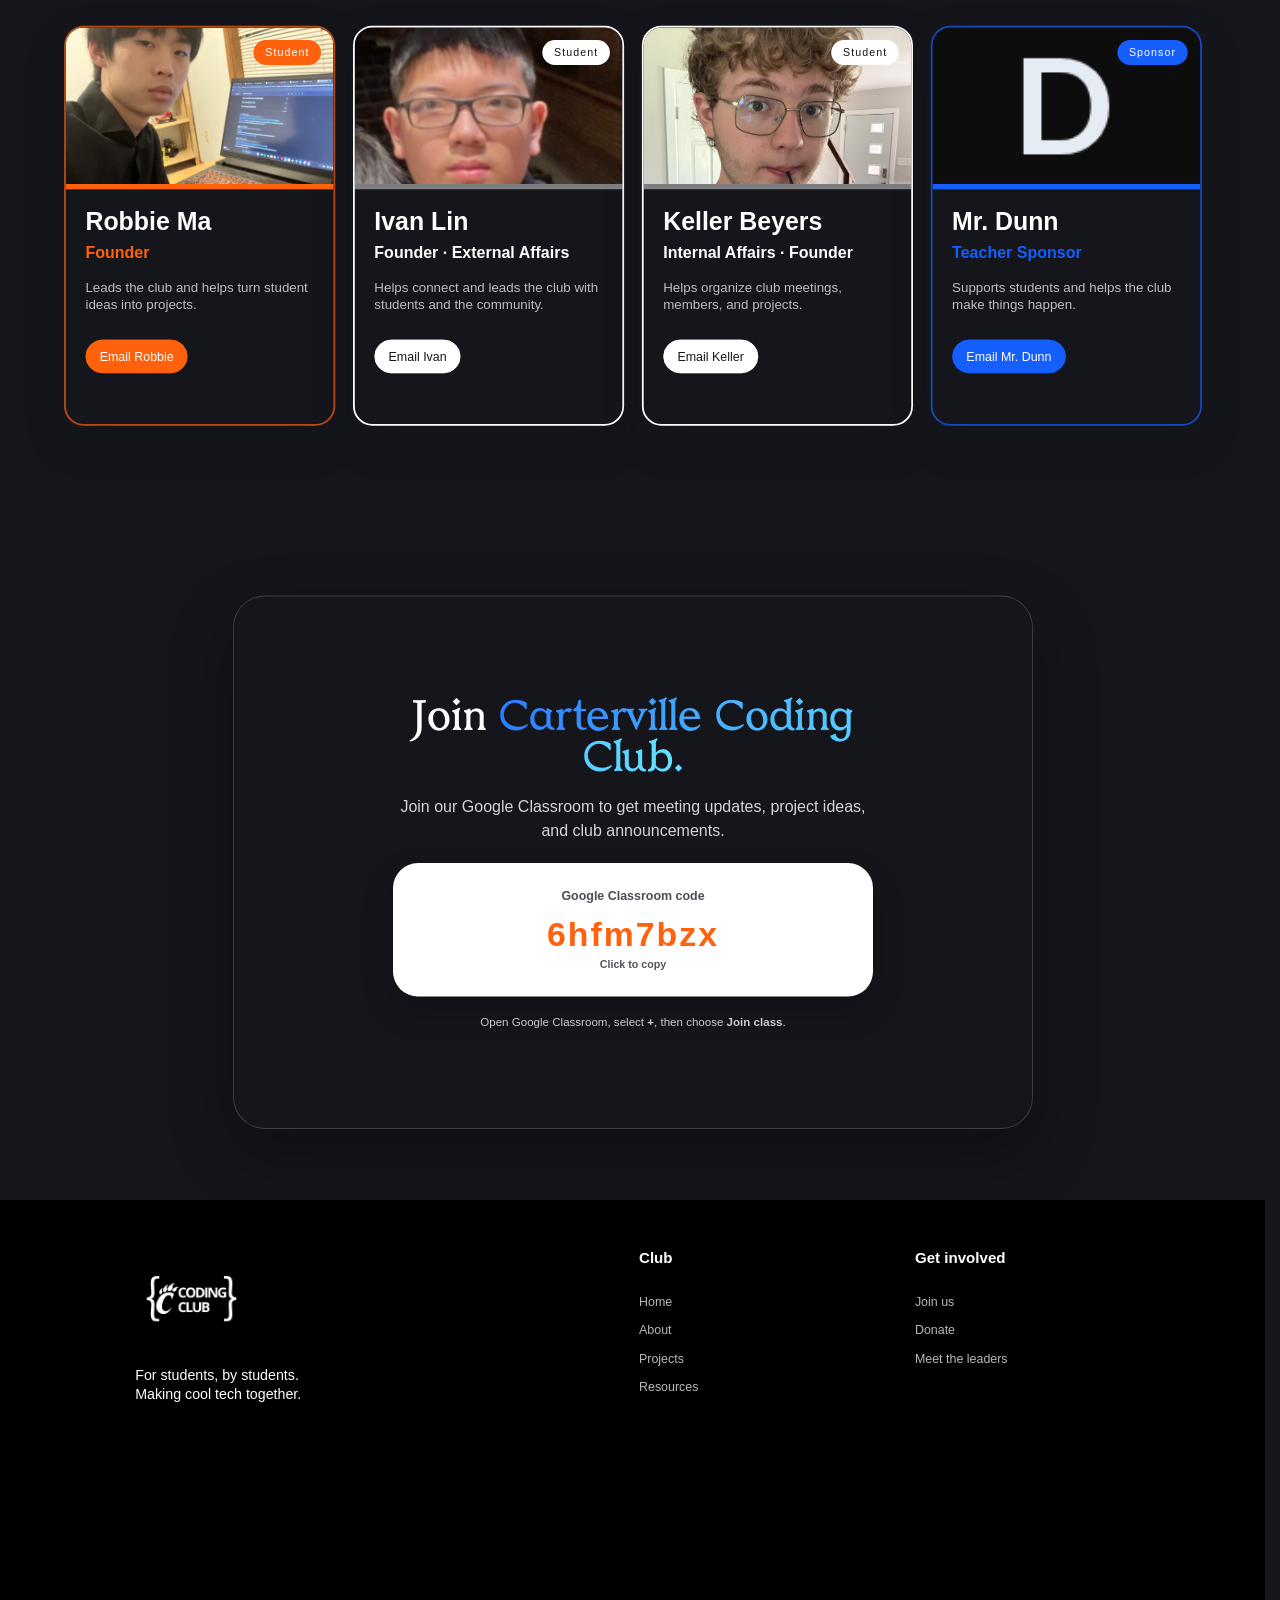
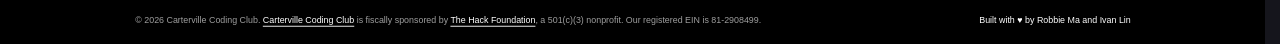
==== commit 4b22530a: "Update index.html" ====
--- a/Carterville Coding Club/index.html
+++ b/Carterville Coding Club/index.html
@@ -219,6 +219,21 @@
             </div>
 
             <div class="leaders-grid" aria-label="Carterville Coding Club leaders">
+          
+              
+              <article class="leader-card leader-card-featured">
+                <div class="leader-image-wrap">
+                  <img src="assets/leaders/president.png" alt="Robbie Ma" />
+                  <span class="leader-badge">Student</span>
+                </div>
+                <div>
+                  <p class="leader-type">Student leader</p>
+                  <h3>Robbie Ma</h3>
+                  <p class="leader-role">Founder</p>
+                  <p class="leader-description">Leads the club and helps turn student ideas into projects.</p>
+                  <a class="leader-email" href="mailto:zhengyuanma@cartervilleschools.org">Email Robbie</a>
+                </div>
+              </article>
               <article class="leader-card">
                 <div class="leader-image-wrap">
                   <img src="assets/leaders/external-affairs.png" alt="Ivan Lin" />
@@ -232,21 +247,6 @@
                   <a class="leader-email" href="mailto:Ivanlin@cartervilleschools.org">Email Ivan</a>
                 </div>
               </article>
-              
-              <article class="leader-card leader-card-featured">
-                <div class="leader-image-wrap">
-                  <img src="assets/leaders/president.png" alt="Robbie Ma" />
-                  <span class="leader-badge">Student</span>
-                </div>
-                <div>
-                  <p class="leader-type">Student leader</p>
-                  <h3>Robbie Ma</h3>
-                  <p class="leader-role">Founder</p>
-                  <p class="leader-description">Leads the club and helps turn student ideas into projects.</p>
-                  <a class="leader-email" href="mailto:zhengyuanma@cartervilleschools.org">Email Robbie</a>
-                </div>
-              </article>
-
               <article class="leader-card">
                 <div class="leader-image-wrap">
                   <img src="assets/leaders/keller-beyers.png" alt="Keller Beyers" />
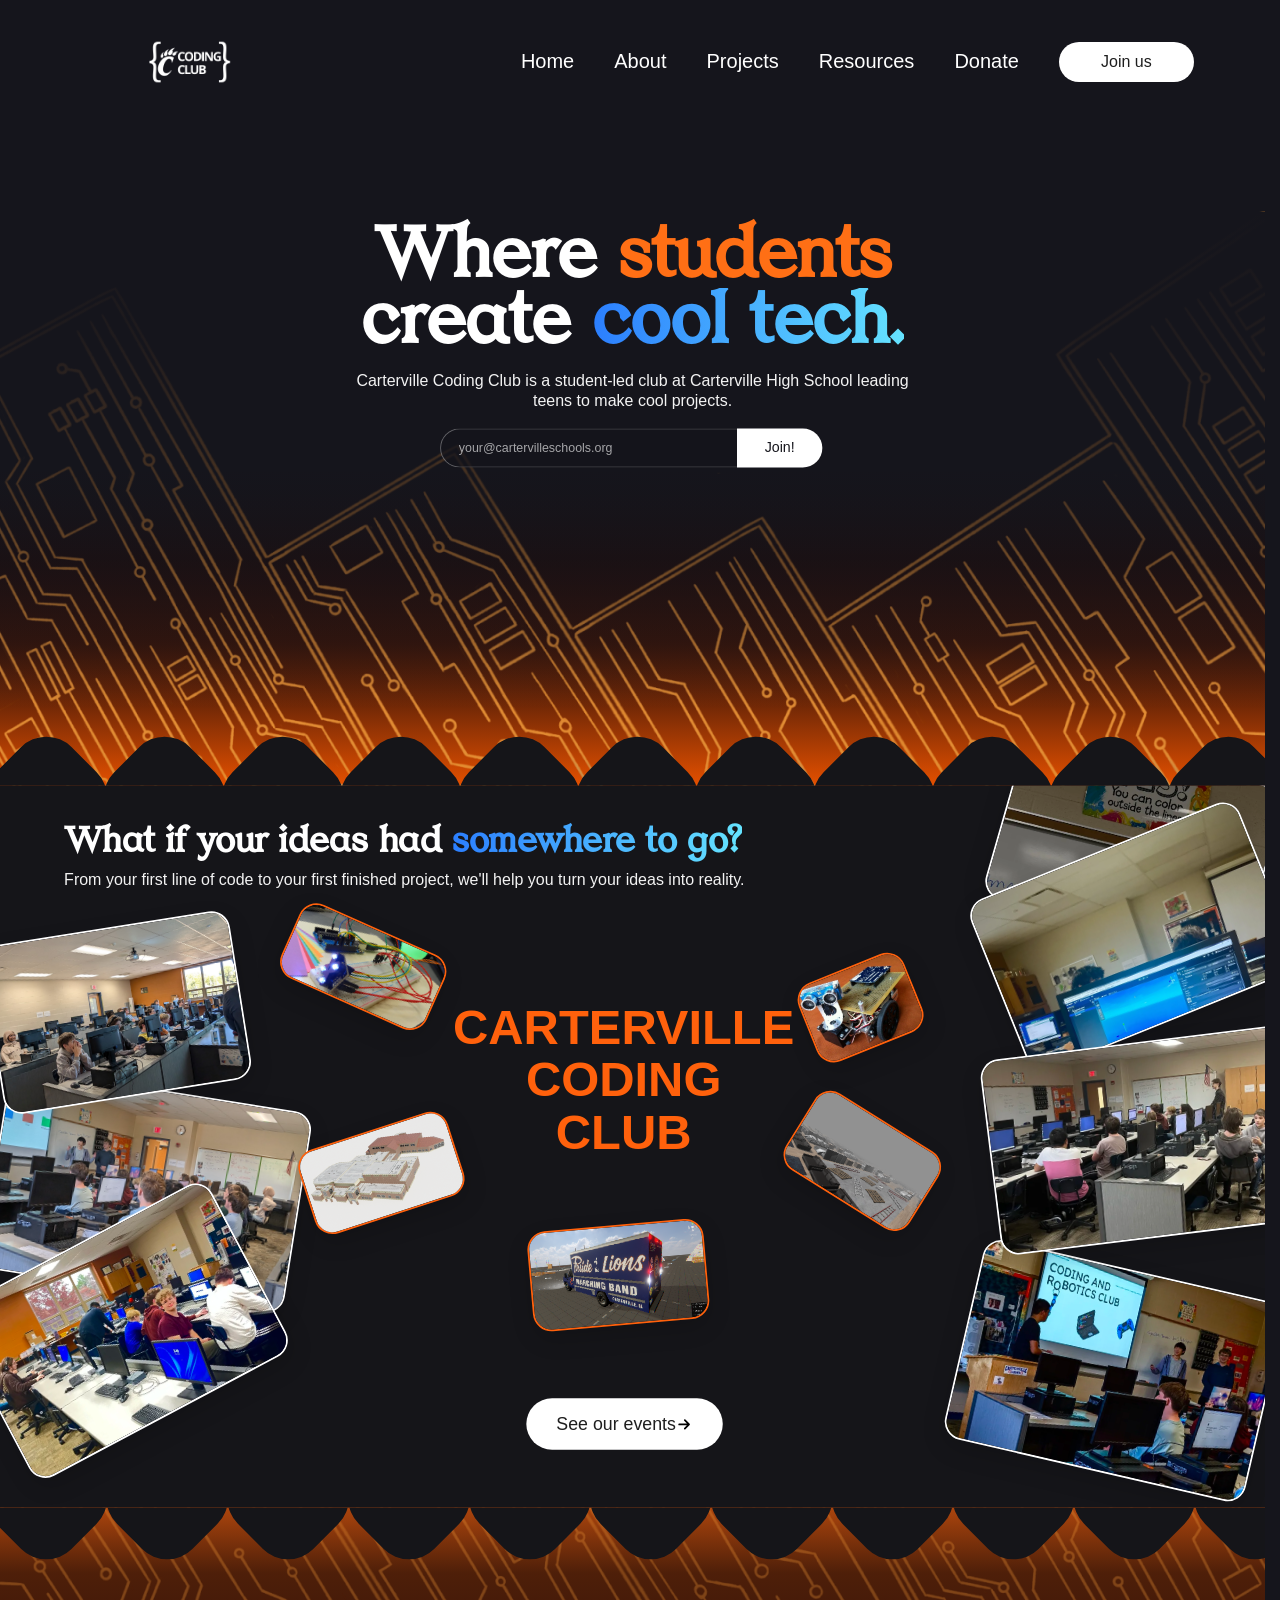
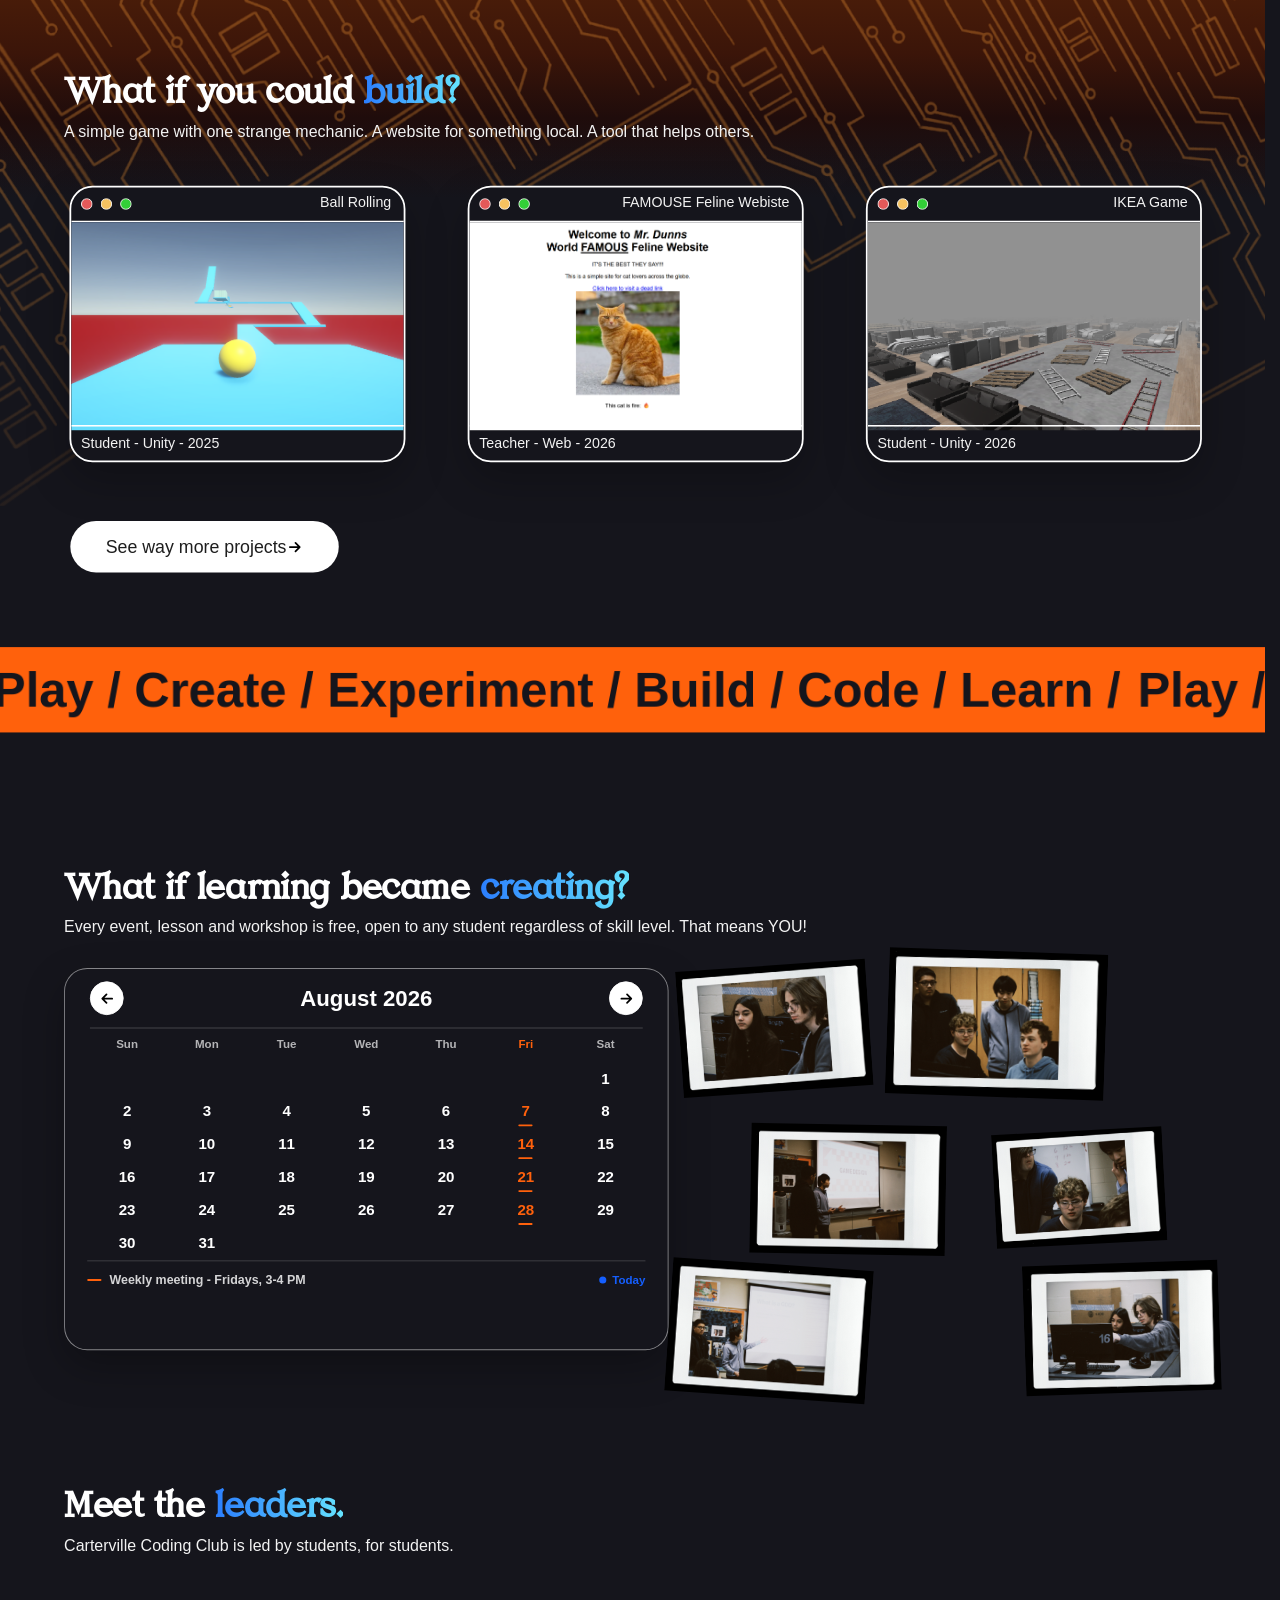
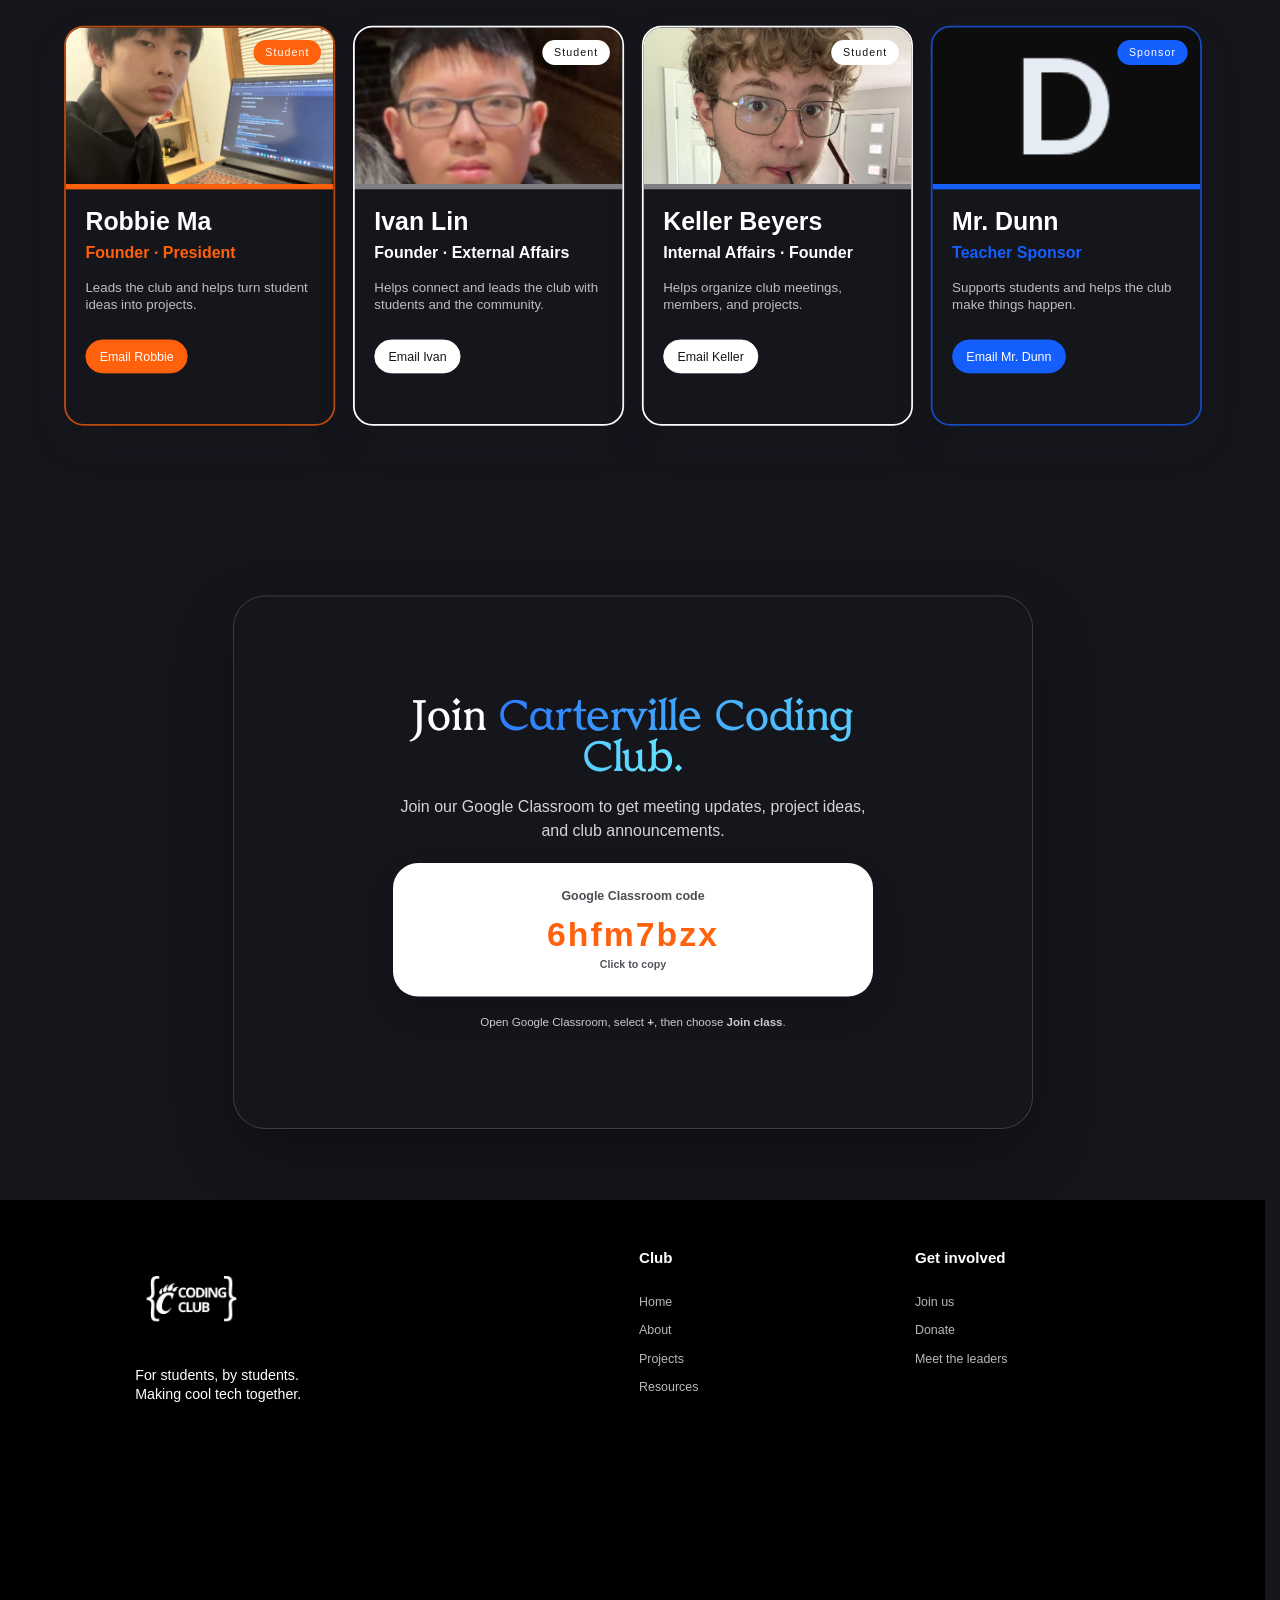
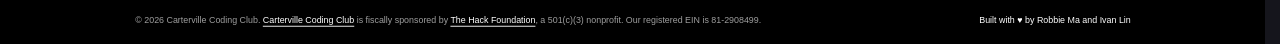
==== commit 5859c821: "Update index.html" ====
--- a/Carterville Coding Club/index.html
+++ b/Carterville Coding Club/index.html
@@ -229,7 +229,7 @@
                 <div>
                   <p class="leader-type">Student leader</p>
                   <h3>Robbie Ma</h3>
-                  <p class="leader-role">Founder</p>
+                  <p class="leader-role">Founder · President</p>
                   <p class="leader-description">Leads the club and helps turn student ideas into projects.</p>
                   <a class="leader-email" href="mailto:zhengyuanma@cartervilleschools.org">Email Robbie</a>
                 </div>
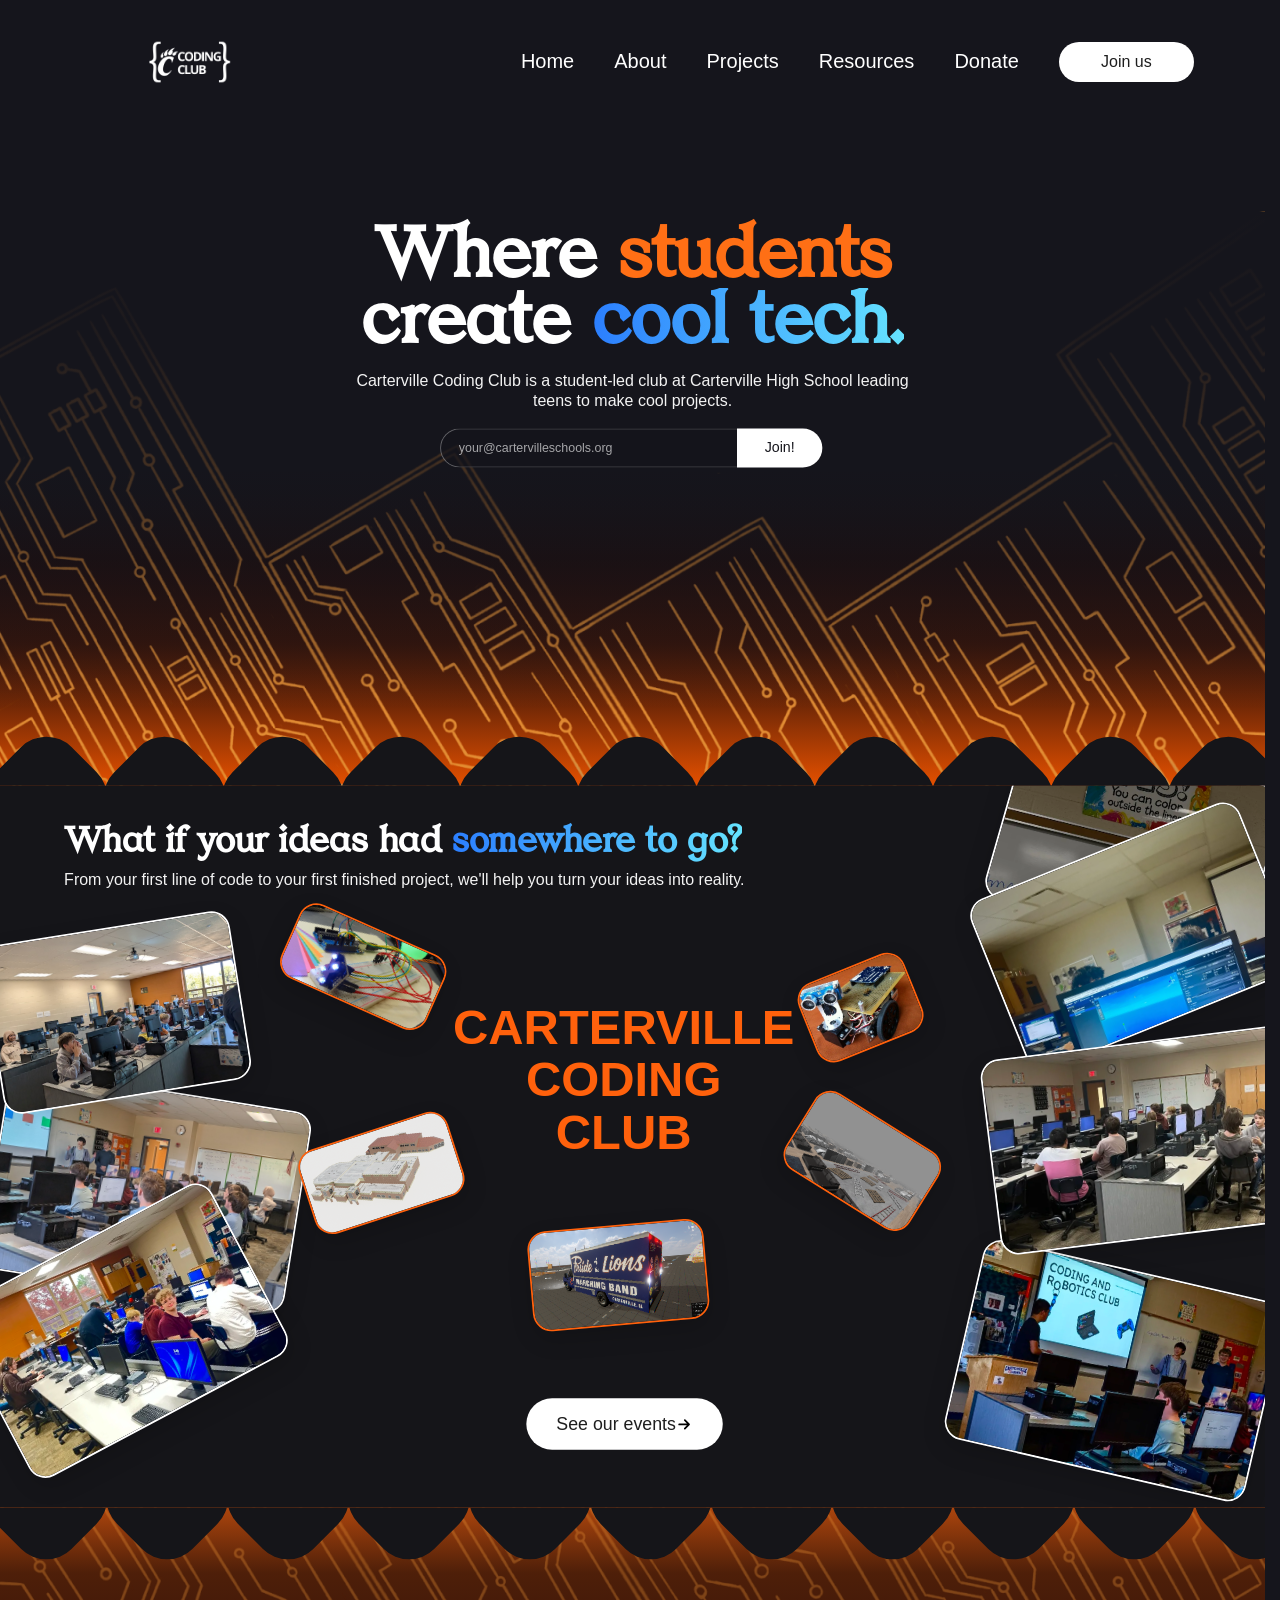
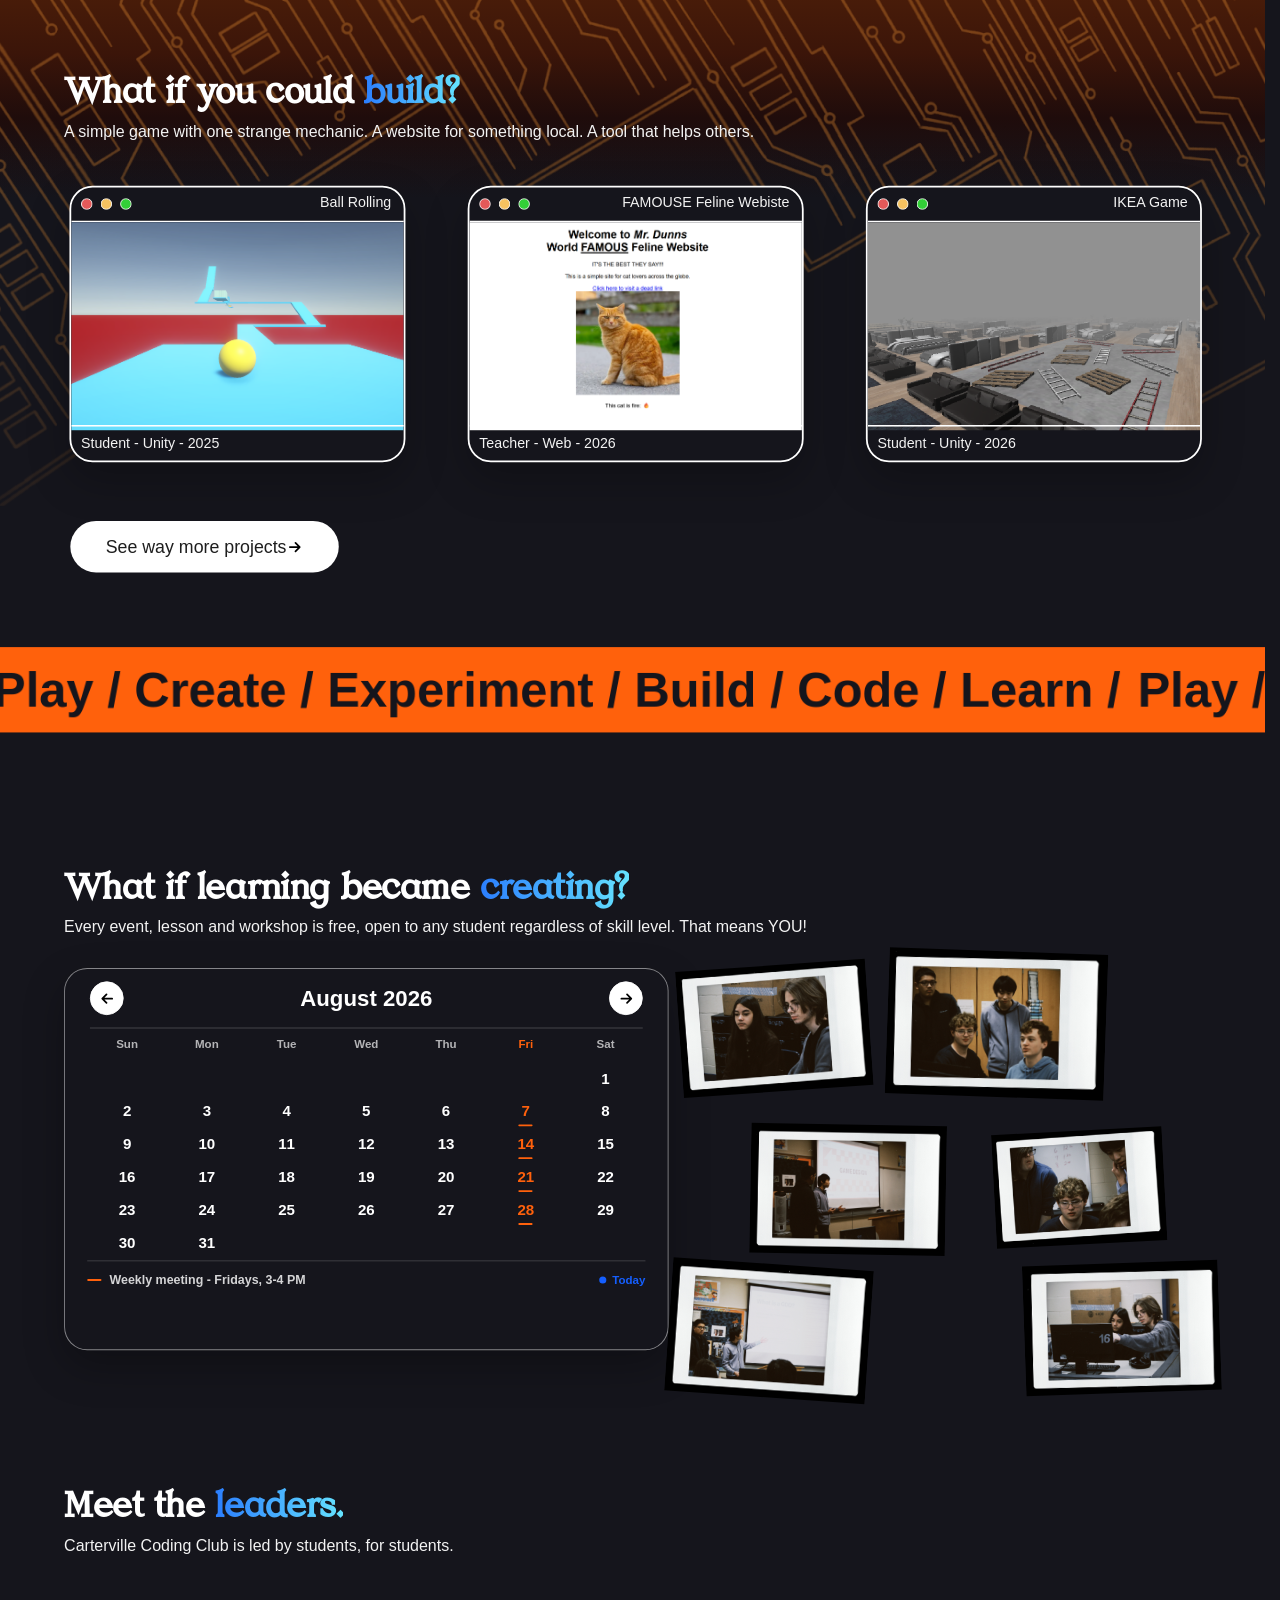
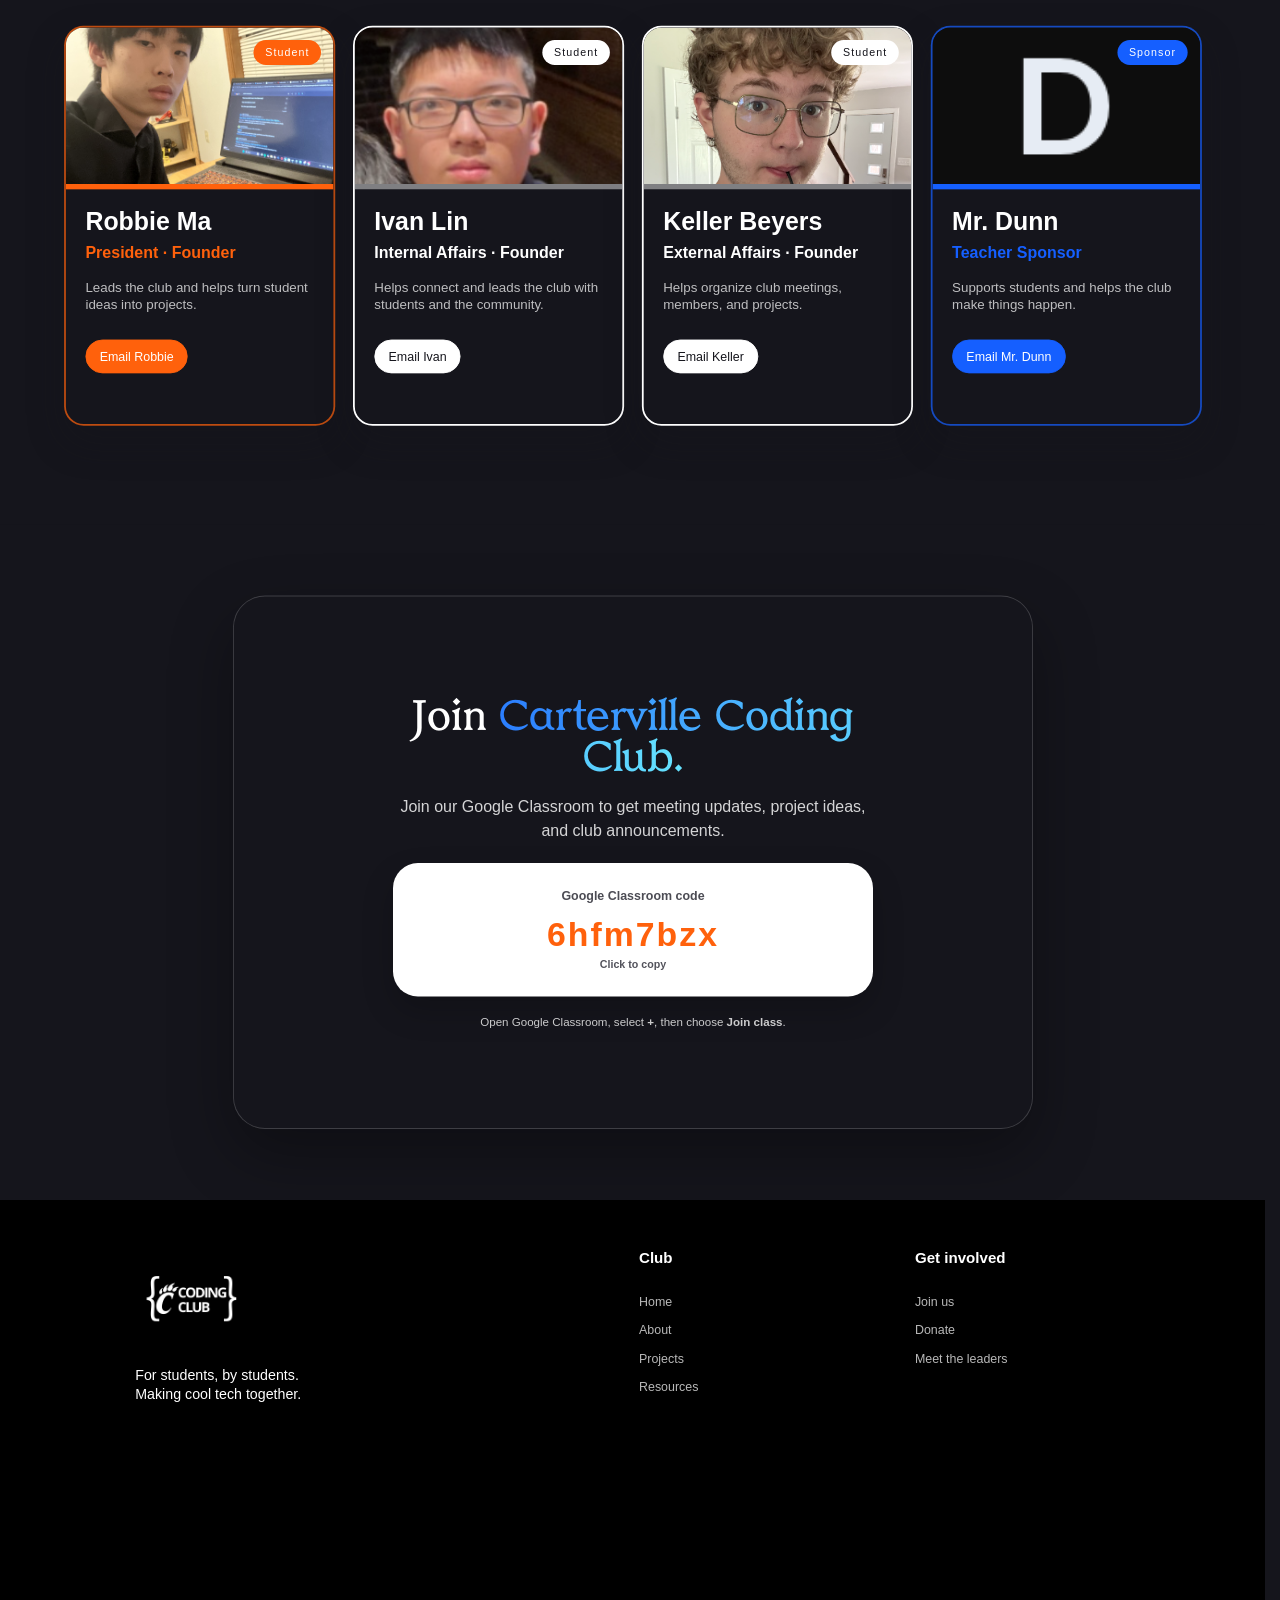
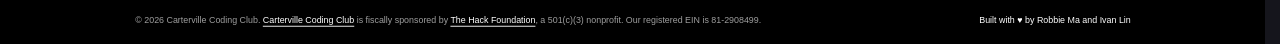
==== commit d18008bc: "Update index.html" ====
--- a/Carterville Coding Club/index.html
+++ b/Carterville Coding Club/index.html
@@ -229,7 +229,7 @@
                 <div>
                   <p class="leader-type">Student leader</p>
                   <h3>Robbie Ma</h3>
-                  <p class="leader-role">Founder · President</p>
+                  <p class="leader-role">President · Founder</p>
                   <p class="leader-description">Leads the club and helps turn student ideas into projects.</p>
                   <a class="leader-email" href="mailto:zhengyuanma@cartervilleschools.org">Email Robbie</a>
                 </div>
@@ -242,7 +242,7 @@
                 <div>
                   <p class="leader-type">Student leader</p>
                   <h3>Ivan Lin</h3>
-                  <p class="leader-role">Founder · External Affairs </p>
+                  <p class="leader-role">Internal Affairs · Founder</p>
                   <p class="leader-description">Helps connect and leads the club with students and the community.</p>
                   <a class="leader-email" href="mailto:Ivanlin@cartervilleschools.org">Email Ivan</a>
                 </div>
@@ -255,7 +255,7 @@
                 <div>
                   <p class="leader-type">Student leader</p>
                   <h3>Keller Beyers</h3>
-                  <p class="leader-role">Internal Affairs · Founder</p>
+                  <p class="leader-role">External Affairs · Founder</p>
                   <p class="leader-description">Helps organize club meetings, members, and projects.</p>
                   <a class="leader-email" href="mailto:kellerbeyers@cartervilleschools.org">Email Keller</a>
                 </div>
